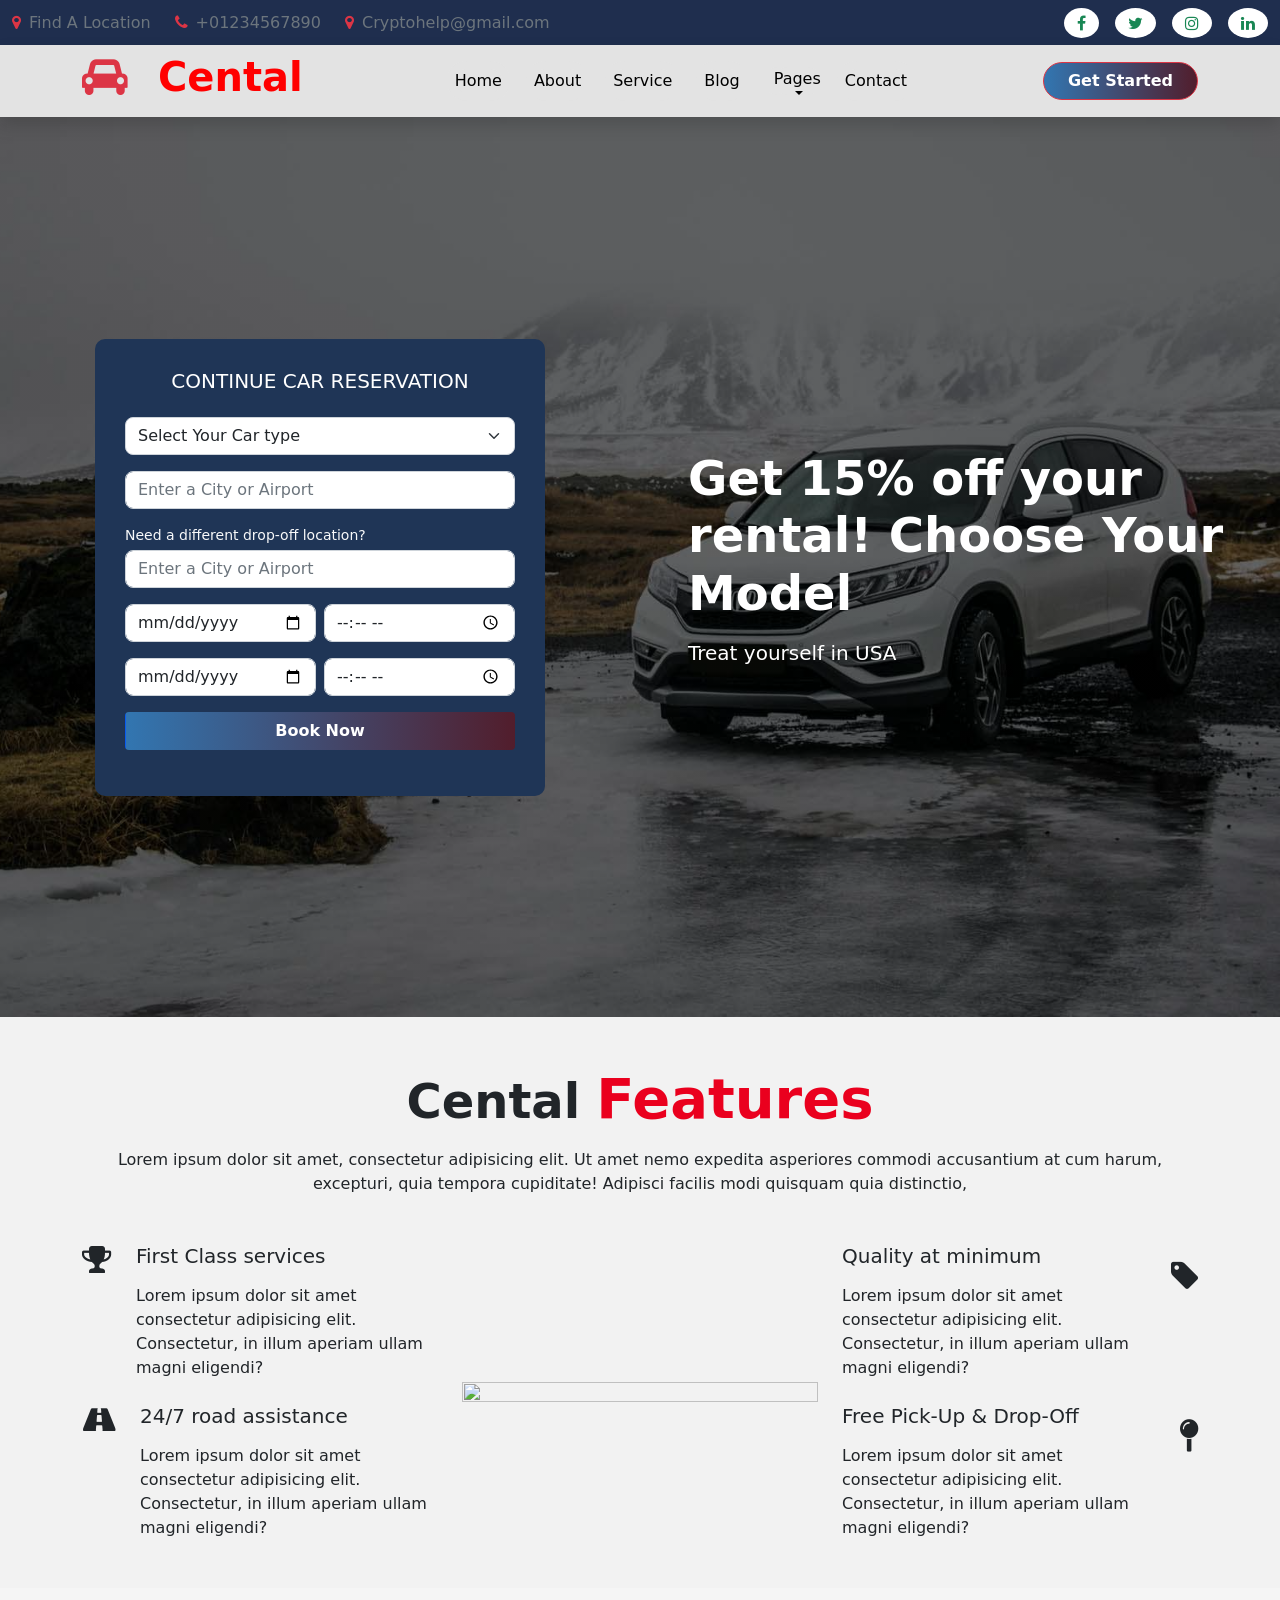
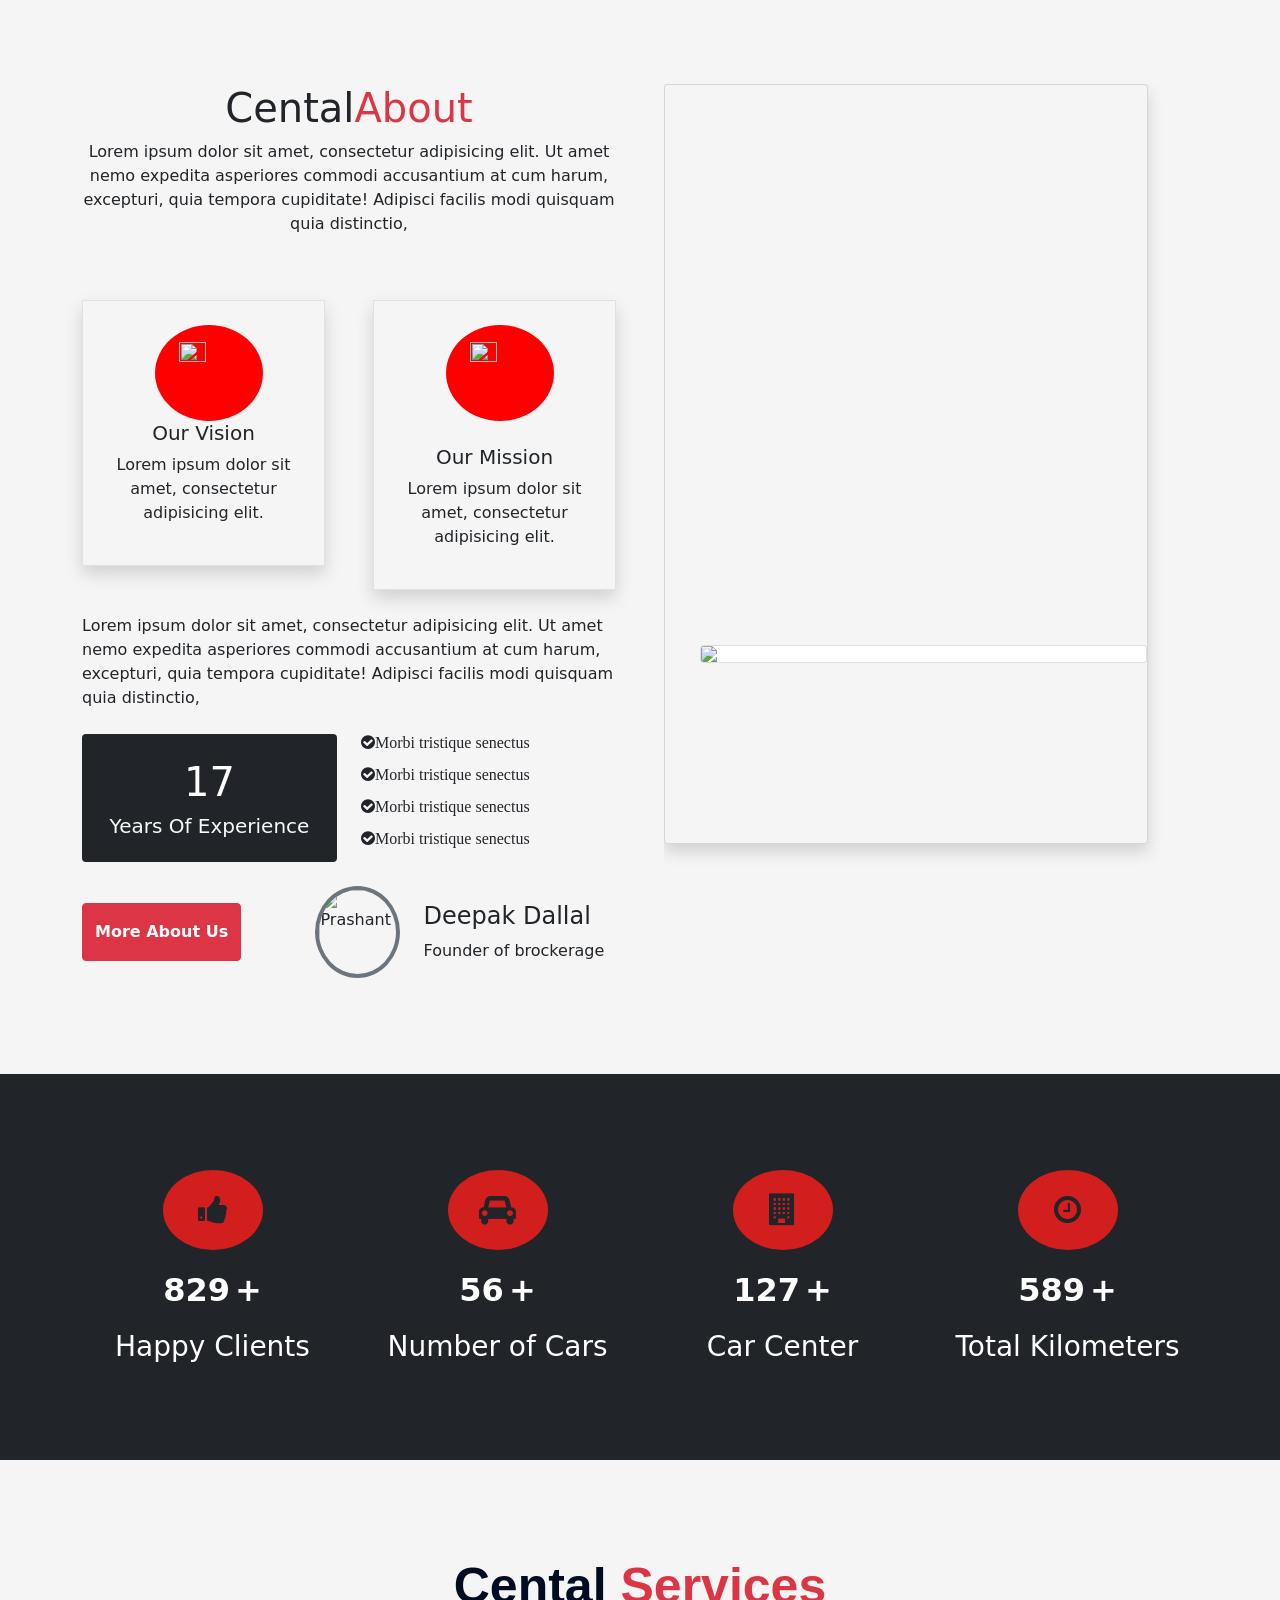
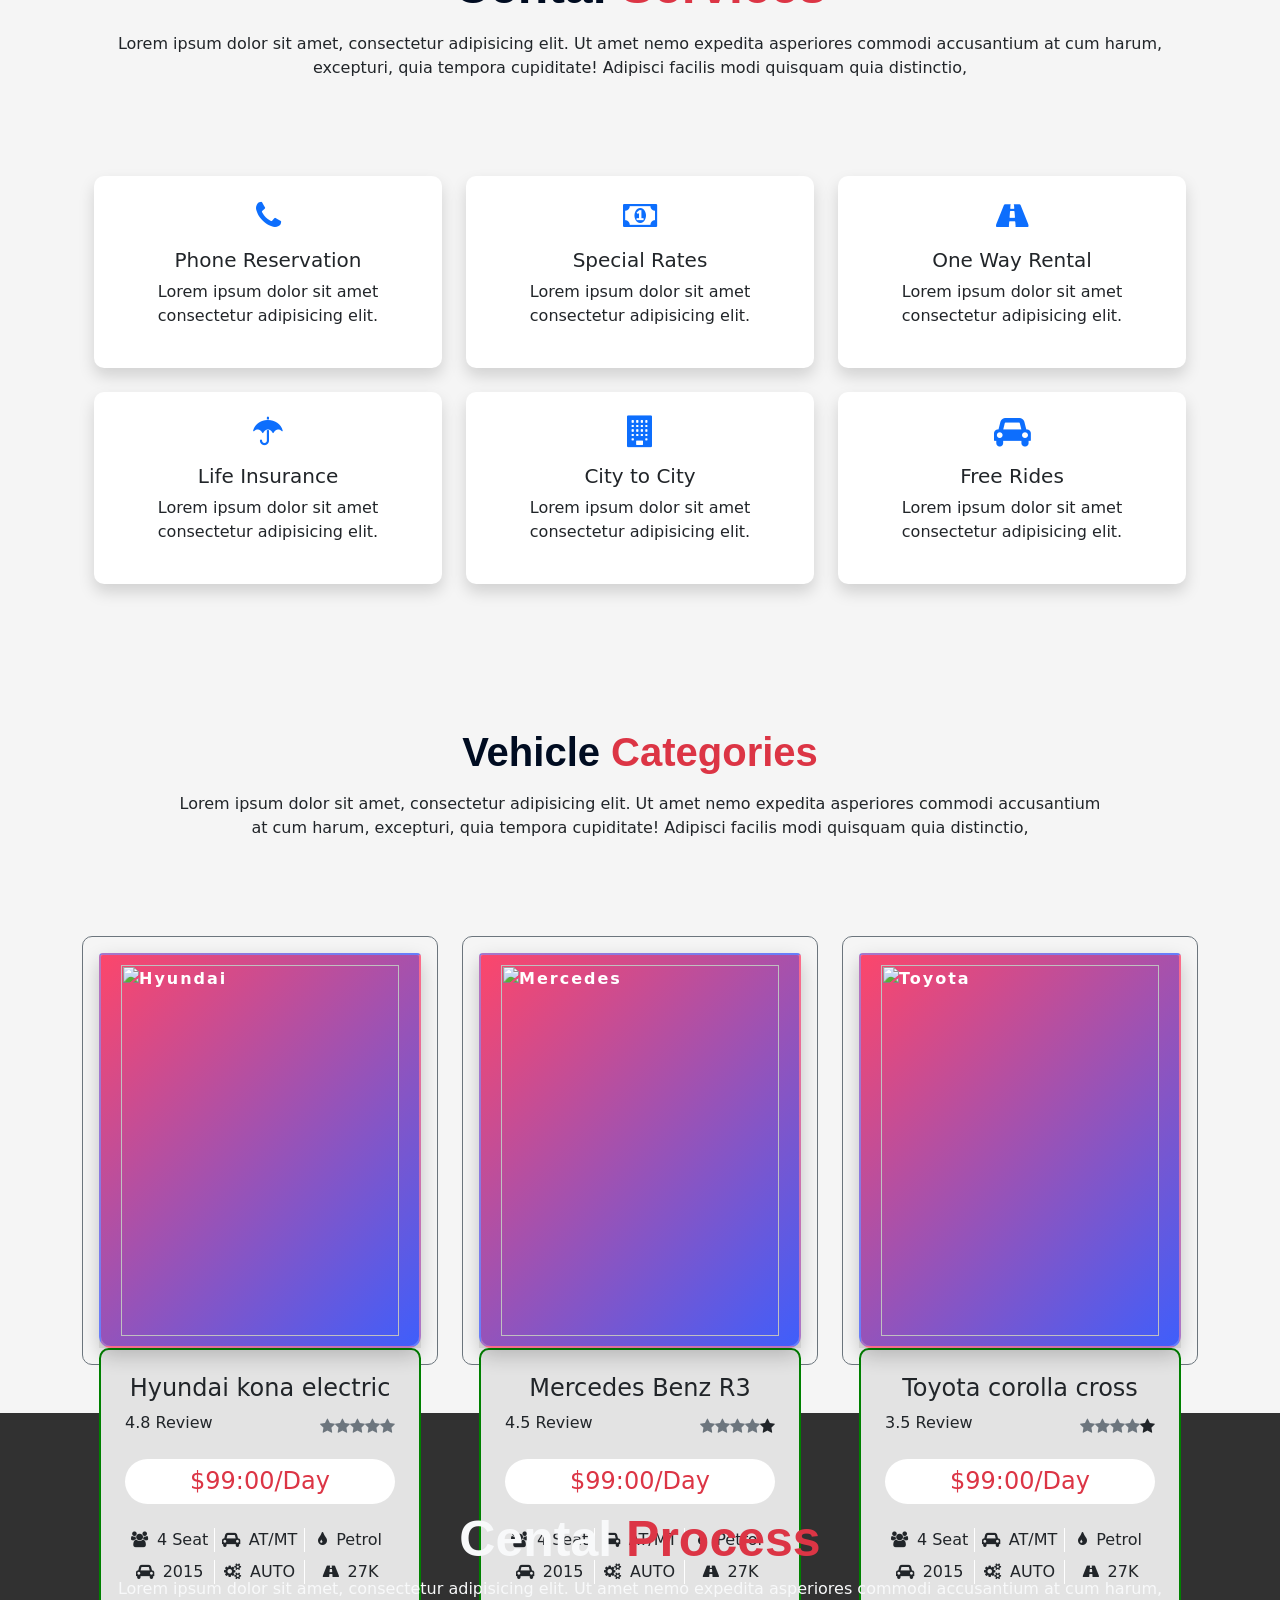
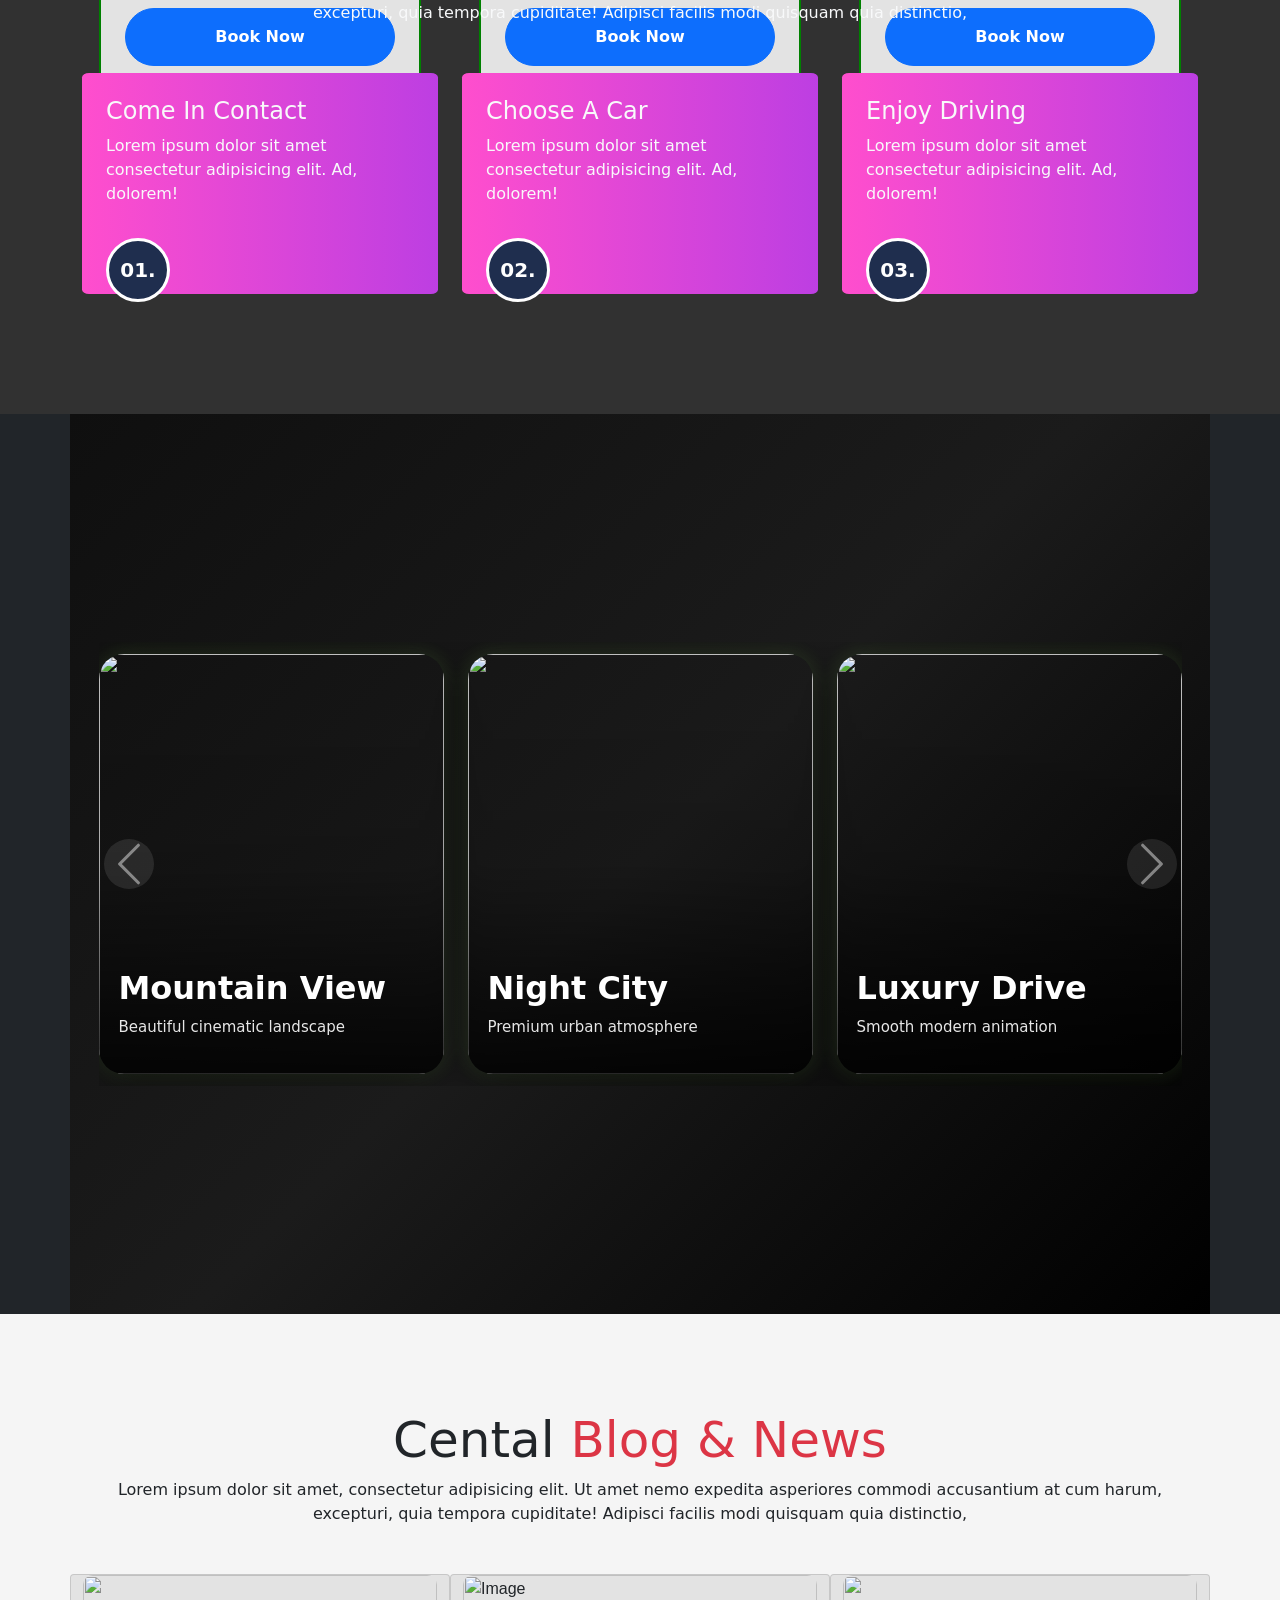
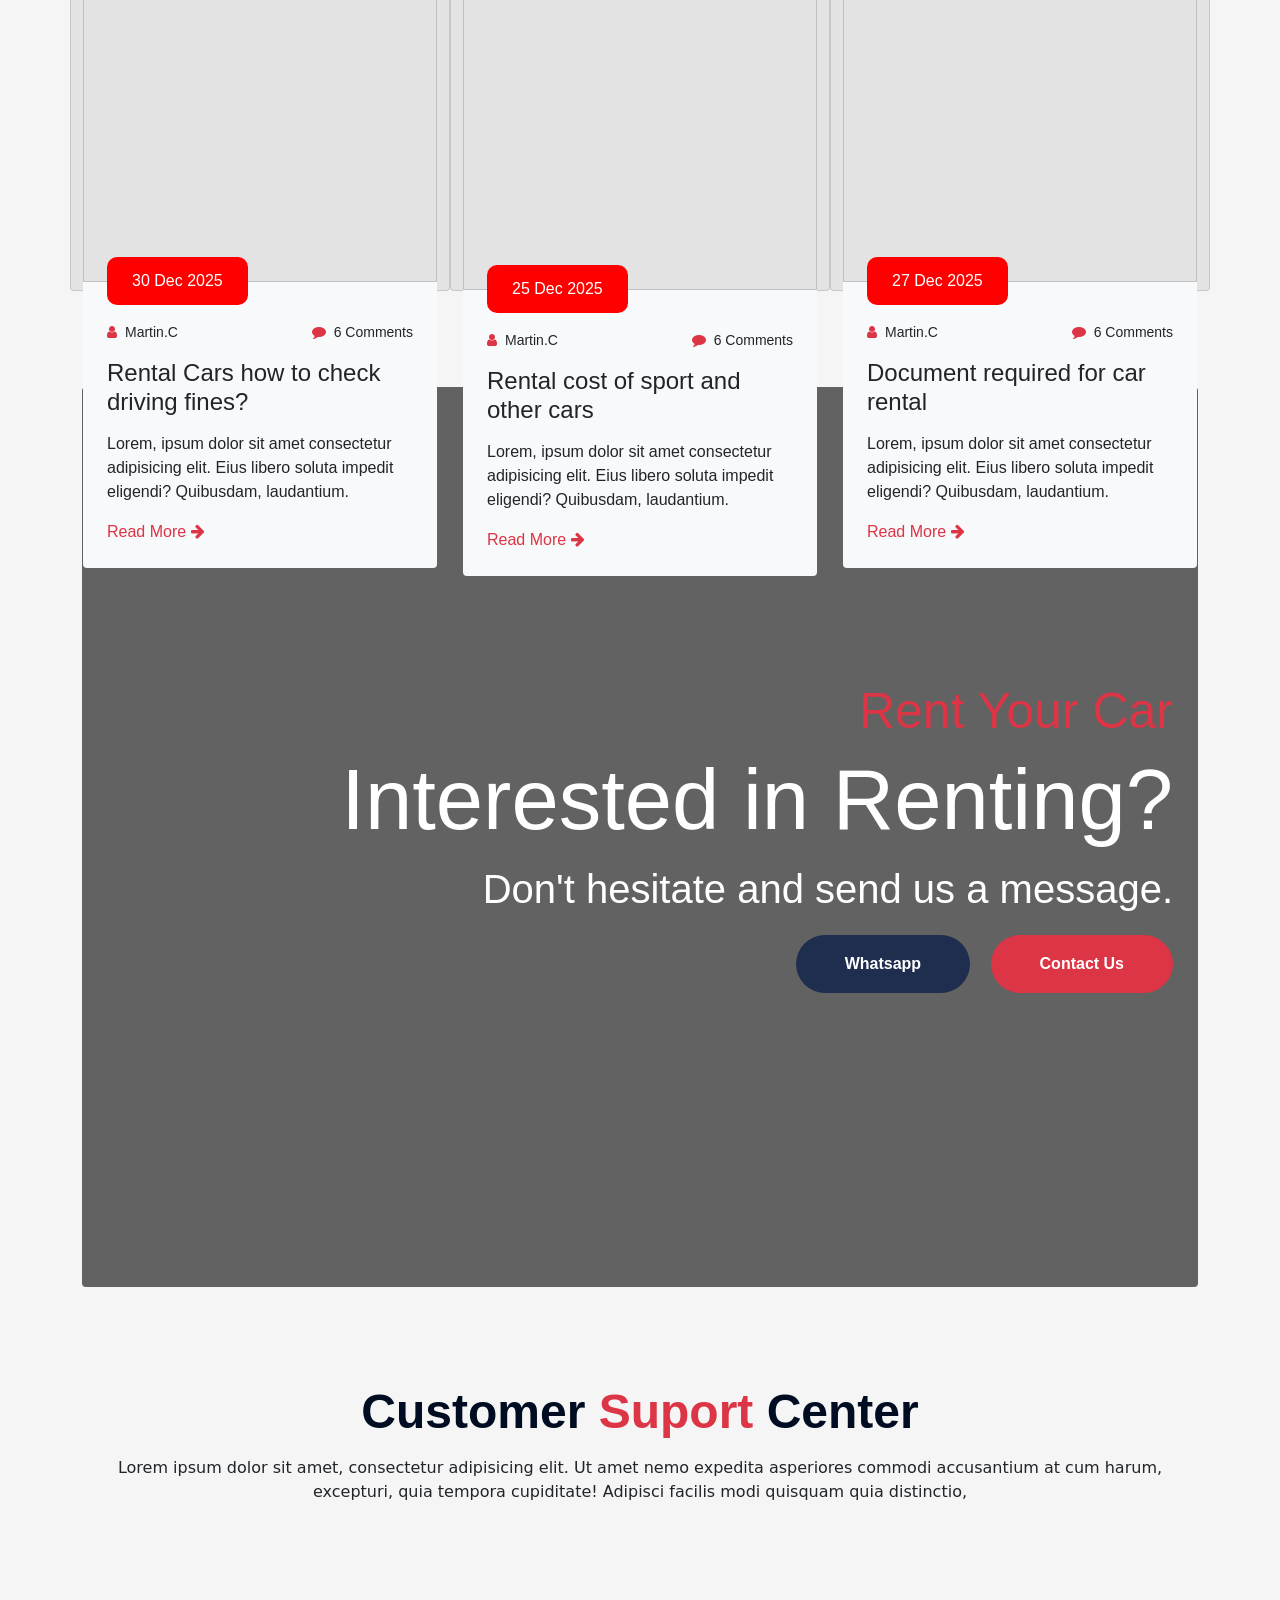
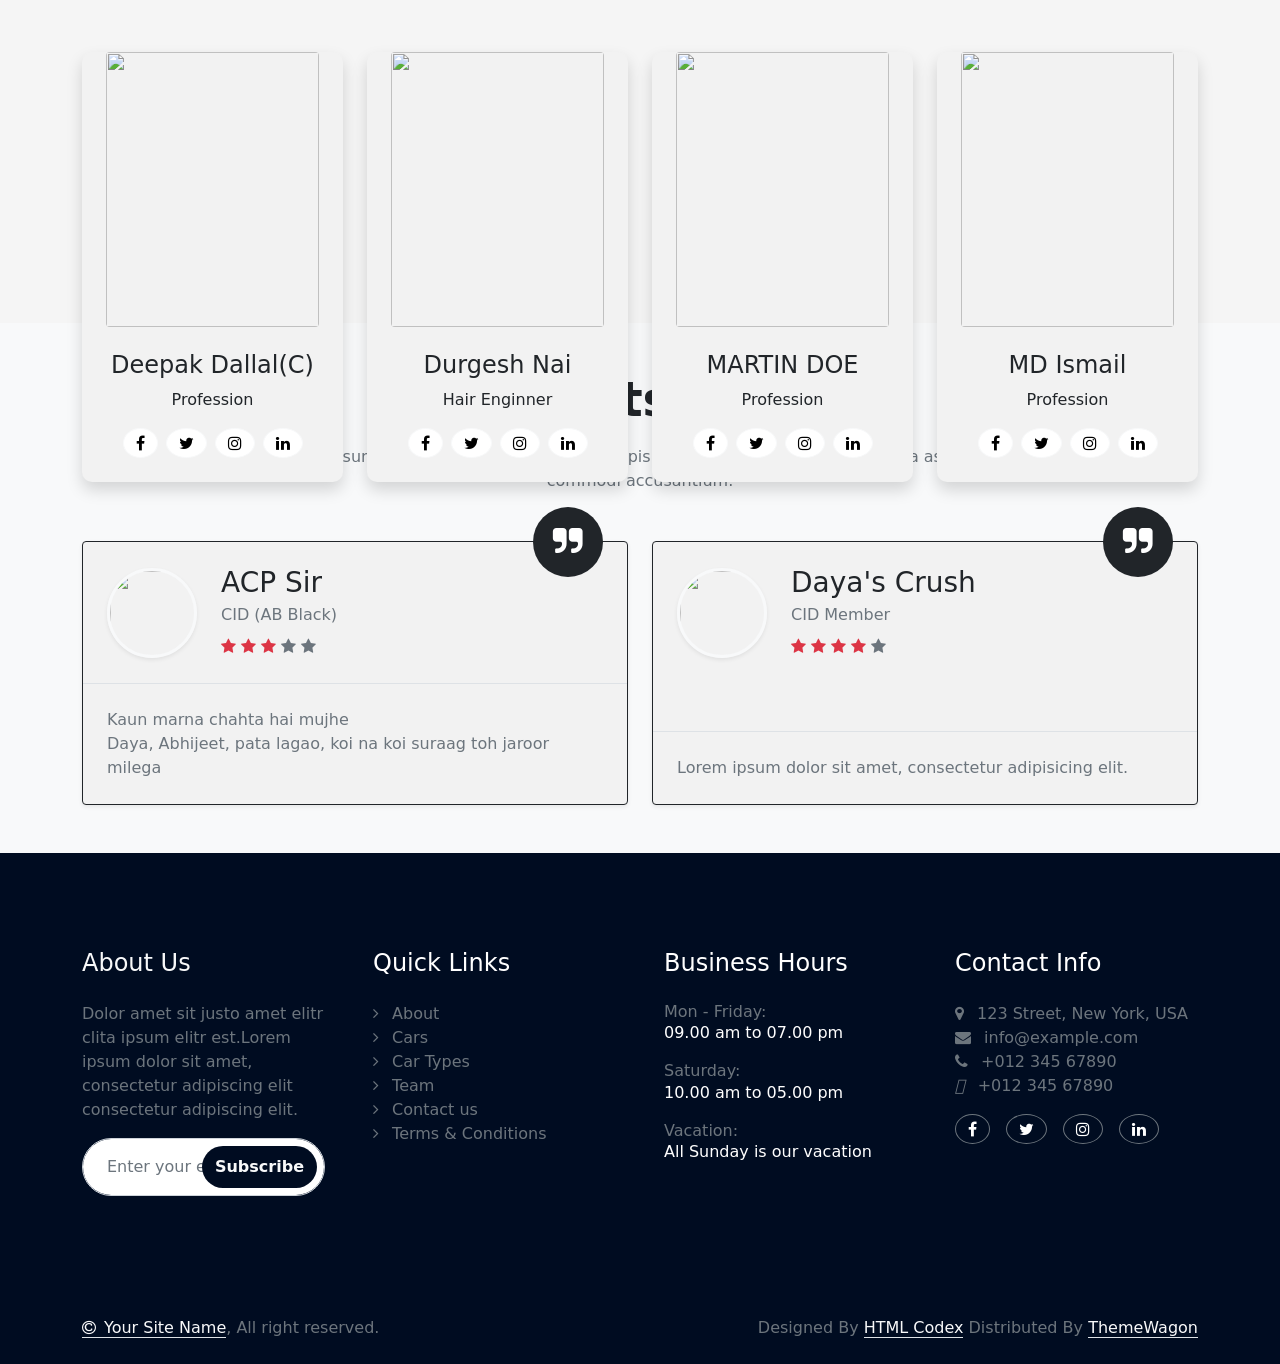
==== index.html @ a865af15 "Update index.html" ====
<html>

<head>
    <title>Car rental web tamplate</title>
   <link rel="stylesheet" href="bootstrap.min.css">
<link rel="stylesheet" href="sweety.css">
    <link rel="stylesheet" href="https://cdnjs.cloudflare.com/ajax/libs/font-awesome/4.7.0/css/font-awesome.min.css">

</head>

<body>
    <section>
        <!-- Top Bar Start -->
        <div class="container-fluid my-bg" id="home">
            <div class=" padding-top">
                <div class="row center">
                    <div class="col-lg-6 text-center text-lg-start mb-lg-0">
                        <div class="d-flex">
                            <a class="text-muted me-4 text-decoration-none" href="">
                                <i class="fa fa-map-marker me-2 text-danger "></i>Find A Location </a>
                            <a class="text-muted me-4 text-decoration-none" href="">
                                <i class="fa fa-phone me-2 text-danger "></i>+01234567890 </a>
                            <a class="text-muted me-4 text-decoration-none" href="">
                                <i class="fa fa-map-marker me-2 text-danger "></i>Cryptohelp@gmail.com </a>
                        </div>
                    </div>
                    <div class="col-lg-6 text-center text-lg-end">
                        <div class="d-flex align-items-center justify-content-end">
                            <a class="btn mybtn-hover rounded-circle btn-sm-square me-3" href="">
                                <li class="fa fa-facebook text-success"></li>
                            </a>
                            <a class="btn mybtn-hover rounded-circle btn-sm-square me-3" href="">
                                <li class="fa fa-twitter text-success"></li>
                            </a>
                            <a class="btn mybtn-hover rounded-circle btn-sm-square me-3" href="">
                                <li class="fa fa-instagram text-success"></li>
                            </a>
                            <a class="btn mybtn-hover rounded-circle btn-sm-square me-0" href="">
                                <li class="fa fa-linkedin text-success"></li>
                            </a>
                        </div>
                    </div>
                </div>
            </div>
        </div>
        <!-- Top Bar End -->
        <!-- Nav Section Start Here -->
        <div class="container-fluid nav-bar sticky-top px-0 px-lg-4 py-2 py-lg-0 shadow bg">
            <div class="container">
                <nav class="navbar navbar-expand-lg navbar-light">
                    <a class="navbar-brand p-0" href="">
						<h1 class="my-font-size fw-bold"> <i class="fa fa-car text-danger me-3"></i> Cental
						</h1>
                    </a>
                    <button class="navbar-toggler btn btn-success" type="button" data-bs-toggle="collapse" data-bs-target="#navbarbrandnav">
                        <span class="navbar-toggler-icon"></span>
                    </button>
                    <div class="navbar-collapse collapse align" id="navbarbrandnav">
                        <ul class="navbar-nav mx-auto align-items-center">
                            <li class="nav-item nav-link dark red-hover active mx-2 bg">
                                <a href="#home" class="red-hover bg">Home</a>
                            </li>
                            <li class="nav-item nav-link dark red-hover mx-2 bg">
                                <a href="#aboutsection" class="red-hover bg">About</a>
                            </li>
                            <li class="nav-item nav-link dark red-hover mx-2 bg">
                                <a href="#service" class="red-hover bg">Service</a>
                            </li>
                            <li class="nav-item nav-link dark red-hover mx-2 bg">
                                <a href="#centalblog" class="red-hover bg">Blog</a>
                            </li>
                            <li class="nav-item dropdown dark red-hover padding mx-2 bg">
                                <a class=" dropdown-toggle red-hover bg" href="#" type="button" data-bs-toggle="dropdown">Pages</a>
                                <ul class="dropdown-menu border-dark border-1">
                                    <li class="color-bg-h">
                                        <a class="dropdown-item mybtn-hover2 color-bg-h" href="#Feature">Our Feature</a>
                                    </li>
                                    <li class="header-bg-h">
                                        <a class="dropdown-item mybtn-hover2 color-bg-h" href="#owrcar">Our Car</a>
                                    </li>
                                    <li class="header-bg-h">
                                        <a class="dropdown-item mybtn-hover2 color-bg-h" href="#Customersuport">Our Team</a>
                                    </li>
                                    <li class="header-bg-h">
                                        <a class="dropdown-item mybtn-hover2 color-bg-h" href="#clientrevieew">Testimonial</a>
                                    </li>
                                    <li class="header-bg-h">
                                        <a class="dropdown-item mybtn-hover2 color-bg-h" href="page404.html">404 Page</a>
                                    </li>
                                </ul>
                            </li>
                            <li href="#" class="nav-item nav-link dark red-hover padding mx-2 bg"><a href="" class="red-hover bg">Contact</a></li>
                        </ul>
                        <a href="" class="btn btn-danger rounded-pill px-4 padding header-bg-h d-block" data-bs-toggle="modal" data-bs-target="#popup">Get Started</a>
                    </div>
                </nav>
            </div>
        </div>
        <!-- Nav Section End Here -->
        <!-- Bg Banner Section Start Here -->
<div style="background:linear-gradient(rgba(0, 0, 0, 0.6), rgba(0, 0, 0, 0.6)),url(carousel-1.jpg) no-repeat center center/cover;" class="spacial-bg">

    <div class="container-fluid">
        <div class="row align-items-center">

            <!-- FORM SECTION -->
            <div class="col-12 col-lg-6 py-5 px-3 px-md-5">
                
                <div class="form-box responsive-width mx-auto">
                    
                    <h5 class="text-center mb-4">
                        CONTINUE CAR RESERVATION
                    </h5>

                    <form>

                        <!-- Car Type -->
                        <div class="mb-3">
                            <select class="form-select">
                                <option selected>Select Your Car type</option>
                                <option>SUV</option>
                                <option>Sedan</option>
                                <option>BMW</option>
                                <option>Ferrari</option>
                                <option>Toyota</option>
                                <option>Lamborghini</option>
                            </select>
                        </div>

                        <!-- Pick Up -->
                        <div class="mb-3">
                            <input type="text" class="form-control" placeholder="Enter a City or Airport">
                        </div>

                        <!-- Drop Off -->
                        <a href="" class="text-decoration-none">
                            <p class="text-light small mb-1">
                                Need a different drop-off location?
                            </p>
                        </a>

                        <div class="mb-3">
                            <input type="text" class="form-control" placeholder="Enter a City or Airport">
                        </div>

                        <!-- Pick Up Date & Time -->
                        <div class="row g-2 mb-3">
                            <div class="col-12 col-md-6">
                                <input type="date" class="form-control">
                            </div>

                            <div class="col-12 col-md-6">
                                <input type="time" class="form-control">
                            </div>
                        </div>

                        <!-- Drop Off Date & Time -->
                        <div class="row g-2 mb-3">
                            <div class="col-12 col-md-6">
                                <input type="date" class="form-control">
                            </div>

                            <div class="col-12 col-md-6">
                                <input type="time" class="form-control">
                            </div>
                        </div>

                        <!-- Button -->
                        <div class="d-grid">
                            <button class="btn header-bg-h">
                                Book Now
                            </button>
                        </div>

                    </form>

                </div>

            </div>

            <!-- RIGHT CONTENT -->
            <div class="col-12 col-lg-6 text-white text-center text-lg-start py-5 px-3 px-md-5">

                <h1 class="fw-bold display-5">
                    Get 15% off your<br>
                    rental! Choose Your<br>
                    Model
                </h1>

                <p class="mt-3 fs-5">
                    Treat yourself in USA
                </p>

            </div>

        </div>
    </div>

</div>
<!-- Bg Banner Section End Here -->
        <!-- Features Start here -->
        <div class="container-fluid feature-bg py-5 pt-5" id="Feature">
            <div class="container">
                <div class="text-center mx-auto pb-5">
                    <h1 class="fw-bold beautify mb-3">Cental<span class="color-feature ms-3">Features</span></h1>
                    <p class="mb-0">Lorem ipsum dolor sit amet, consectetur adipisicing elit. Ut amet nemo expedita asperiores commodi accusantium at cum harum, excepturi, quia tempora cupiditate! Adipisci facilis modi quisquam quia distinctio,
                    </p>
                </div>
                <div class="row g-4 align-items-center">
                    <div class="col-xl-4">
                        <div class="row gy-4 gx-0">
                            <div class="col-12">
                                <div class="iteams">
                                    <div class="logo">
                                        <span class="fa fa-trophy fa-2x"></span>
                                    </div>
                                    <div class="ms-4">
                                        <h5 class="mb-3">First Class services</h5>
                                        <p class="mb-0">Lorem ipsum dolor sit amet consectetur adipisicing elit. Consectetur, in illum aperiam ullam magni eligendi?
                                        </p>
                                    </div>
                                </div>
                            </div>

                            <div class="col-12">
                                <div class="iteams">
                                    <div class="logo">
                                        <span class="fa fa-road fa-2x"></span>
                                    </div>
                                    <div class="ms-4">
                                        <h5 class="mb-3">24/7 road assistance</h5>
                                        <p class="mb-0">Lorem ipsum dolor sit amet consectetur adipisicing elit. Consectetur, in illum aperiam ullam magni eligendi?
                                        </p>
                                    </div>
                                </div>
                            </div>

                        </div>
                    </div>

                    <div class="col-lg-12 col-xl-4 card-animation radius">
                        <img src="images/features-img.png" class="img-fluid fit-cover w-100">
                    </div>

                    <div class="col-xl-4">
                        <div class="row gy-4 gx-0">
                            <div class="col-12">
                                <div class="feature-item d-flex">
                                    <div class="text- me-4">
                                        <h5 class="mb-3">Quality at minimum</h5>
                                        <p class="mb-0">Lorem ipsum dolor sit amet consectetur adipisicing elit. Consectetur, in illum aperiam ullam magni eligendi?</p>
                                    </div>

                                    <div class="logo text- mt-3">
                                        <span class="fa fa-tag fa-2x"></span>
                                    </div>
                                </div>
                            </div>
                            <div class="col-12">
                                <div class="feature-item d-flex">
                                    <div class="text- me-4">
                                        <h5 class="mb-3">Free Pick-Up & Drop-Off</h5>
                                        <p class="mb-0">Lorem ipsum dolor sit amet consectetur adipisicing elit. Consectetur, in illum aperiam ullam magni eligendi?</p>
                                    </div>

                                    <div class="logo text- mt-3">
                                        <span class="fa fa-map-pin fa-2x"></span>
                                    </div>
                                </div>
                            </div>
                        </div>
                    </div>

                </div>



            </div>

        </div>
        </div>
        </div>
        <!-- Features End Here -->
        <!-- About Start Here -->
        <div class="container-fluid overflow-hidden py-5" id="aboutsection">
            <div class="container py-5">
                <div class="row g-5">
                    <div class="col-xl-6">
                        <div class="about-iteams">
                            <div class="pb-5">
                                <h1 class="text-capitalize text-center">Cental<span class="text-danger">About</span></h1>
                                <p class="text-center">Lorem ipsum dolor sit amet, consectetur adipisicing elit. Ut amet nemo expedita asperiores commodi accusantium at cum harum, excepturi, quia tempora cupiditate! Adipisci facilis modi quisquam quia distinctio,
                                </p>
                            </div>
                            <div class="row g-5">
                                <div class="col-lg-6">
                                    <div class="about-iteams-inner shadow card-animation border p-4">
                                        <div class="about-icon ms-5">
                                            <img class="img-fluid w-50 ms-4" src="images/about-icon-1.png">
                                        </div>
                                        <h5 class="text-center">Our Vision</h5>
                                        <p class="text-center">Lorem ipsum dolor sit amet, consectetur adipisicing elit.
                                        </p>
                                    </div>
                                </div>

                                <div class="col-lg-6">
                                    <div class="about-iteams-inner shadow card-animation border p-4">
                                        <div class="about-icon ms-5 mb-4">
                                            <img class="img-fluid w-50 ms-4 h50" src="images/about-icon-2.png">
                                        </div>
                                        <h5 class="text-center">Our Mission</h5>
                                        <p class="text-center">Lorem ipsum dolor sit amet, consectetur adipisicing elit.
                                        </p>
                                    </div>
                                </div>
                            </div>
                            <p class="text-item my-4">Lorem ipsum dolor sit amet, consectetur adipisicing elit. Ut amet nemo expedita asperiores commodi accusantium at cum harum, excepturi, quia tempora cupiditate! Adipisci facilis modi quisquam quia distinctio,
                            </p>
                            <div class="row g-4">
                                <div class="col-lg-6">
                                    <div class="text-center rounded bg-dark p-4">
                                        <h1 class="text-white">17</h1>
                                        <h5 class="text-light mb-0">Years Of Experience</h5>
                                    </div>
                                </div>
                                <div class="col-lg-6">
                                    <div class="rounded">
                                        <p class="mb-2"> <i class="fa fa-check-circle text-dark mb-2 me-1">Morbi tristique senectus</i> </p>
                                        <p class="mb-2"> <i class="fa fa-check-circle text-dark mb-2 me-1">Morbi tristique senectus</i> </p>
                                        <p class="mb-2"> <i class="fa fa-check-circle text-dark  mb-2 me-1">Morbi tristique senectus</i> </p>
                                        <p class="mb-0"> <i class="fa fa-check-circle text-dark  mb-2 me-1">Morbi tristique senectus</i> </p>
                                    </div>
                                </div>
                                <div class="col-lg-5 d-flex align-items-center">
                                    <a class="btn btn-danger rounded py-3 card-animation width" href="#">More About Us</a>
                                </div>
                                <div class="col-lg-7">
                                    <div class="d-flex align-items-center">
                                        <img class="img-fluid rounded-circle imgs border border-4 border-secondary" src="images/download.jfif" title="Prashant">
                                        <div class="ms-4">
                                            <h4>Deepak Dallal</h4>
                                            <p class="mb-0">Founder of brockerage</p>
                                        </div>
                                    </div>
                                </div>



                            </div>

                        </div>
                    </div>

                    <div class="col-xl-6 col-lg-6">
                        <div class="about-img">
                            <div class="img-1 shadow card" style="background:url("about-img.jpg")no-repeat center center/cover;border-radius:12px;max-width:100%;height:auto;">
                                <img src="images/about-img-1.jpg" class="img-fluid rounded img-style card">
                            </div>
                        </div>
                    </div>
                </div>
            </div>
        </div>
        <!-- information -->
        <div class="container-fluid counter py-5 bg-dark">
            <div class="container py-5">
                <div class="row g-4">

                    <div class="col-md-6 col-lg-6 col-xl-3">
                        <div class="counter-item text-center">
                            <div class="counter-item-icon mx-auto mb-3">
                                <i class="fa fa-thumbs-up fa-2x text- pt-4"></i>
                            </div>
                            <div class="counter-counting my-3">
                                <span class="text-white fs-2 fw-bold">829</span>
                                <span class="fs-2 fw-bold text-white">+</span>
                            </div>
                            <h5 class="text-white mb-0 fs-3">Happy Clients</h5>
                        </div>
                    </div>

                    <div class="col-md-6 col-lg-6 col-xl-3">
                        <div class="counter-item text-center">
                            <div class="counter-item-icon mx-auto mb-3">
                                <i class="fa fa-car fa-2x text- pt-4"></i>
                            </div>
                            <div class="counter-counting my-3">
                                <span class="text-white fs-2 fw-bold">56</span>
                                <span class="fs-2 fw-bold text-white">+</span>
                            </div>
                            <h5 class="text-white mb-0 fs-3">Number of Cars</h5>
                        </div>
                    </div>

                    <div class="col-md-6 col-lg-6 col-xl-3">
                        <div class="counter-item text-center">
                            <div class="counter-item-icon mx-auto mb-3">
                                <i class="fa fa-building fa-2x text- pt-4"></i>
                            </div>
                            <div class="counter-counting my-3">
                                <span class="text-white fs-2 fw-bold">127</span>
                                <span class="fs-2 fw-bold text-white">+</span>
                            </div>
                            <h5 class="text-white mb-0 fs-3">Car Center</h5>
                        </div>
                    </div>

                    <div class="col-md-6 col-lg-6 col-xl-3">
                        <div class="text-center">
                            <div class="counter-item-icon mx-auto mb-3">
                                <i class="fa fa-clock-o fa-2x text- pt-4"></i>
                            </div>
                            <div class="counter-counting my-3">
                                <span class="text-white fs-2 fw-bold">589</span>
                                <span class="fs-2 fw-bold text-white">+</span>
                            </div>
                            <h5 class="text-white mb-0 fs-3">Total Kilometers</h5>
                        </div>
                    </div>

                </div>
            </div>
        </div>
        <!-- information -->

        <!-- Cental Services -->
        <div class="container-fluid service py-5" id="service">
            <div class="container py-5">
                <div class="text-center mx-auto pb-5">
                    <h1 class="waight mb-3 fs-service">Cental <span class="text-danger">Services</span></h1>
                    <p class="mb-0 text-center">Lorem ipsum dolor sit amet, consectetur adipisicing elit. Ut amet nemo expedita asperiores commodi accusantium at cum harum, excepturi, quia tempora cupiditate! Adipisci facilis modi quisquam quia distinctio,
                    </p>
                </div>
                <div class="container py-5">
                    <div class="row g-4 text-center">

                        <!-- Item 1 -->
                        <div class="col-12 col-sm-6 col-lg-4">
                            <div class="service-box shadow card-animation p-4 h-100">
                                <div class="mb-3">
                                    <i class="fa fa-phone fa-2x text-primary"></i>
                                </div>
                                <h5>Phone Reservation</h5>
                                <p>Lorem ipsum dolor sit amet consectetur adipisicing elit.</p>
                            </div>
                        </div>

                        <!-- Item 2 -->
                        <div class="col-12 col-sm-6 col-lg-4">
                            <div class="service-box shadow card-animation p-4 h-100">
                                <div class="mb-3">
                                    <i class="fa fa-money fa-2x text-primary"></i>
                                </div>
                                <h5>Special Rates</h5>
                                <p>Lorem ipsum dolor sit amet consectetur adipisicing elit.</p>
                            </div>
                        </div>

                        <!-- Item 3 -->
                        <div class="col-12 col-sm-6 col-lg-4">
                            <div class="service-box shadow card-animation p-4 h-100">
                                <div class="mb-3">
                                    <i class="fa fa-road fa-2x text-primary"></i>
                                </div>
                                <h5>One Way Rental</h5>
                                <p>Lorem ipsum dolor sit amet consectetur adipisicing elit.</p>
                            </div>
                        </div>

                        <!-- Item 4 -->
                        <div class="col-12 col-sm-6 col-lg-4">
                            <div class="service-box shadow card-animation p-4 h-100">
                                <div class="mb-3">
                                    <i class="fa fa-umbrella fa-2x text-primary"></i>
                                </div>
                                <h5>Life Insurance</h5>
                                <p>Lorem ipsum dolor sit amet consectetur adipisicing elit.</p>
                            </div>
                        </div>

                        <!-- Item 5 -->
                        <div class="col-12 col-sm-6 col-lg-4">
                            <div class="service-box shadow card-animation p-4 h-100">
                                <div class="mb-3">
                                    <i class="fa fa-building fa-2x text-primary"></i>
                                </div>
                                <h5>City to City</h5>
                                <p>Lorem ipsum dolor sit amet consectetur adipisicing elit.</p>
                            </div>
                        </div>

                        <!-- Item 6 -->
                        <div class="col-12 col-sm-6 col-lg-4">
                            <div class="service-box shadow card-animation p-4 h-100">
                                <div class="mb-3">
                                    <i class="fa fa-car fa-2x text-primary"></i>
                                </div>
                                <h5>Free Rides</h5>
                                <p>Lorem ipsum dolor sit amet consectetur adipisicing elit.</p>
                            </div>
                        </div>

                    </div>
                </div>
            </div>
        </div>
        <!-- Cental Services -->

        <!-- Cental categories -->
        <div class="text-center mx-auto pb-5">
            <h1 class="waight ffs-service mb-3">Vehicle <span class="text-danger">Categories</span></h1>
            <p class="mb-0">Lorem ipsum dolor sit amet, consectetur adipisicing elit. Ut amet nemo expedita asperiores commodi accusantium
                <br> at cum harum, excepturi, quia tempora cupiditate! Adipisci facilis modi quisquam quia distinctio,
            </p>
        </div>


        <div class="container py-5" id="owrcar">
            <div class="row g-4 justify-content-center">

                <div class="col-12 col-md-4 col-lg-4 col-sm-4 d-flex justify-content-center">
                    <div class="categories-item h-100 p-3 w-100" style="max-width: 380px;">
                        <div class="categories-item-inner">
                            <div class="bg rounded-top">
                                <img src="images/car-1.png" class="img-fluid w-100 rounded-top car-plate" title="Hyundai">
                            </div>
                            <div class="categories-content rounded-bottom p-4 bg">
                                <h4 class="text-center">Hyundai kona electric</h4>
                                <div class="categories-review mb-4 d-flex justify-content-between align-items-center flex-wrap">
                                    <div class="me-3">4.8 Review</div>
                                    <div class="d-flex justify-content-center text-secondary">
                                        <i class="fa fa-star" style="padding-top:5px;"></i>
                                        <i class="fa fa-star" style="padding-top:5px;"></i>
                                        <i class="fa fa-star" style="padding-top:5px;"></i>
                                        <i class="fa fa-star" style="padding-top:5px;"></i>
                                        <i class="fa fa-star" style="padding-top:5px;"></i>
                                    </div>
                                </div>
                                <div class="mb-4">
                                    <h4 class="bg-white text-danger rounded-pill py-2 px-4 mb-0 text-center">$99:00/Day</h4>
                                </div>
                                <div class="row gy-2 gx-0 text-center mb-4">
                                    <div class="col-4 border-end border-white">
                                        <i class="fa fa-users text-dark"></i> <span class="text-body ms-1">4 Seat</span>
                                    </div>
                                    <div class="col-4 border-end border-white">
                                        <i class="fa fa-car text-dark"></i> <span class="text-body ms-1">AT/MT</span>
                                    </div>
                                    <div class="col-4">
                                        <i class="fa fa-tint text-dark"></i> <span class="text-body ms-1">Petrol</span>
                                    </div>
                                    <div class="col-4 border-end border-white">
                                        <i class="fa fa-car text-dark"></i> <span class="text-body ms-1">2015</span>
                                    </div>
                                    <div class="col-4 border-end border-white">
                                        <i class="fa fa-cogs text-dark"></i> <span class="text-body ms-1">AUTO</span>
                                    </div>
                                    <div class="col-4">
                                        <i class="fa fa-road text-dark"></i> <span class="text-body ms-1">27K</span>
                                    </div>
                                </div>
                                <a href="" class="btn btn-primary rounded-pill d-flex justify-content-center py-3 card-animation">Book Now</a>
                            </div>
                        </div>
                    </div>
                </div>

                <div class="col-12 col-md-4 col-lg-4 col-sm-4 d-flex justify-content-center">
                    <div class="categories-item h-100 p-3 w-100" style="max-width: 380px;">
                        <div class="categories-item-inner">
                            <div class="bg rounded-top">
                                <img src="images/car-2.png" class="img-fluid w-100 rounded-top car-plate" title="Mercedes">
                            </div>
                            <div class="categories-content rounded-bottom p-4 bg">
                                <h4 class="text-center">Mercedes Benz R3</h4>
                                <div class="categories-review mb-4 d-flex justify-content-between align-items-center flex-wrap">
                                    <div class="me-3">4.5 Review</div>
                                    <div class="d-flex justify-content-center text-secondary">
                                        <i class="fa fa-star" style="padding-top:5px;"></i>
                                        <i class="fa fa-star" style="padding-top:5px;"></i>
                                        <i class="fa fa-star" style="padding-top:5px;"></i>
                                        <i class="fa fa-star" style="padding-top:5px;"></i>
                                        <i class="fa fa-star text-body" style="padding-top:5px;style=" padding-top:5px;></i>
                                    </div>
                                </div>
                                <div class="mb-4">
                                    <h4 class="bg-white text-danger rounded-pill py-2 px-4 mb-0 text-center">$99:00/Day</h4>
                                </div>
                                <div class="row gy-2 gx-0 text-center mb-4">
                                    <div class="col-4 border-end border-white">
                                        <i class="fa fa-users text-dark"></i> <span class="text-body ms-1">4 Seat</span>
                                    </div>
                                    <div class="col-4 border-end border-white">
                                        <i class="fa fa-car text-dark"></i> <span class="text-body ms-1">AT/MT</span>
                                    </div>
                                    <div class="col-4">
                                        <i class="fa fa-tint text-dark"></i> <span class="text-body ms-1">Petrol</span>
                                    </div>
                                    <div class="col-4 border-end border-white">
                                        <i class="fa fa-car text-dark"></i> <span class="text-body ms-1">2015</span>
                                    </div>
                                    <div class="col-4 border-end border-white">
                                        <i class="fa fa-cogs text-dark"></i> <span class="text-body ms-1">AUTO</span>
                                    </div>
                                    <div class="col-4">
                                        <i class="fa fa-road text-dark"></i> <span class="text-body ms-1">27K</span>
                                    </div>
                                </div>
                                <a href="" class="btn btn-primary rounded-pill d-flex justify-content-center py-3 card-animation">Book Now</a>
                            </div>
                        </div>
                    </div>
                </div>


                <div class="col-12 col-md-4 col-lg-4 col-sm-4 d-flex justify-content-center">
                    <div class="categories-item h-100 p-3 w-100" style="max-width: 380px;">
                        <div class="categories-item-inner">
                            <div class="bg rounded-top">
                                <img src="images/car-3.png" class="img-fluid w-100 rounded-top car-plate" title="Toyota">
                            </div>
                            <div class="categories-content rounded-bottom p-4 bg">
                                <h4 class="text-center">Toyota corolla cross</h4>
                                <div class="categories-review mb-4 d-flex justify-content-between align-items-center flex-wrap">
                                    <div class="me-3">3.5 Review</div>
                                    <div class="d-flex justify-content-center text-secondary">
                                        <i class="fa fa-star" style="padding-top:5px;"></i>
                                        <i class="fa fa-star" style="padding-top:5px;"></i>
                                        <i class="fa fa-star" style="padding-top:5px;"></i>
                                        <i class="fa fa-star" style="padding-top:5px;"></i>
                                        <i class="fa fa-star text-body" style="padding-top:5px;"></i>
                                    </div>
                                </div>
                                <div class="mb-4">
                                    <h4 class="bg-white text-danger rounded-pill py-2 px-4 mb-0 text-center">$99:00/Day</h4>
                                </div>
                                <div class="row gy-2 gx-0 text-center mb-4">
                                    <div class="col-4 border-end border-white">
                                        <i class="fa fa-users text-dark"></i> <span class="text-body ms-1">4 Seat</span>
                                    </div>
                                    <div class="col-4 border-end border-white">
                                        <i class="fa fa-car text-dark"></i> <span class="text-body ms-1">AT/MT</span>
                                    </div>
                                    <div class="col-4">
                                        <i class="fa fa-tint text-dark"></i> <span class="text-body ms-1">Petrol</span>
                                    </div>
                                    <div class="col-4 border-end border-white">
                                        <i class="fa fa-car text-dark"></i> <span class="text-body ms-1">2015</span>
                                    </div>
                                    <div class="col-4 border-end border-white">
                                        <i class="fa fa-cogs text-dark"></i> <span class="text-body ms-1">AUTO</span>
                                    </div>
                                    <div class="col-4">
                                        <i class="fa fa-road text-dark"></i> <span class="text-body ms-1">27K</span>
                                    </div>
                                </div>
                                <a href="" class="btn btn-primary rounded-pill d-flex justify-content-center card-animation py-3">Book Now</a>
                            </div>
                        </div>
                    </div>
                </div>

            </div>
        </div>
        <!-- Cental categories -->

        <!-- Cental Process -->
        <div class="container-fluid steps py-5">
            <div class="container py-5">
                <div class="text-center mx-auto pb-5">
                    <h1 class="fs-service waight text-light">Cental<span class="text-danger"> Process</span></h1>
                    <p class="mb-0 text-light">Lorem ipsum dolor sit amet, consectetur adipisicing elit. Ut amet nemo expedita asperiores commodi accusantium at cum harum, excepturi, quia tempora cupiditate! Adipisci facilis modi quisquam quia distinctio,
                    </p>
                </div>
                <div class="row g-4 text-light">
                    <div class="col-lg-4">
                        <div class="steps-iteam p-4 mb-4 var-bg card-animation">
                            <h4>Come In Contact</h4>
                            <p class="mb-0">Lorem ipsum dolor sit amet consectetur adipisicing elit. Ad, dolorem!</p>
                            <div class="steps-number bottom-0 end-0 me-3 red-hover-2" style="font-size:20px; font-weight:bold;">01.
                            </div>
                        </div>
                    </div>
                    <div class="col-lg-4">
                        <div class="steps-iteam p-4 mb-4 var-bg card-animation">
                            <h4>Choose A Car</h4>
                            <p class="mb-0">Lorem ipsum dolor sit amet consectetur adipisicing elit. Ad, dolorem!</p>
                            <div class="steps-number bottom-0 end-0 me-3 red-hover-2" style="font-size:20px; font-weight:bold;">02.
                            </div>
                        </div>
                    </div>
                    <div class="col-lg-4">
                        <div class="steps-iteam p-4 mb-4 var-bg card-animation">
                            <h4>Enjoy Driving</h4>
                            <p class="mb-0">Lorem ipsum dolor sit amet consectetur adipisicing elit. Ad, dolorem!</p>
                            <div class="steps-number bottom-0 end-0 me-3 red-hover-2" style="font-size:20px; font-weight:bold;">03.
                            </div>
                        </div>
                    </div>
                </div>
            </div>
        </div>
        <!-- Cental Process -->




        <!-- About start Here -->
        <div class="container-fluid bg-dark">
            <div class="container body">
                <div id="cinematicSlider" class="carousel slide premium-slider carousel-fade" data-bs-ride="carousel" data-bs-interval="2200">

                    <div class="carousel-inner">

                        <!-- SLIDE 1 -->
                        <div class="carousel-item active">
                            <div class="row">

                                <div class="col-md-4 multi-img">
                                    <div class="slide-card">
                                        <img src="https://images.unsplash.com/photo-1724391114112-c83ad59f1d5f?w=400&auto=format&fit=crop&q=60&ixlib=rb-4.1.0&ixid=M3wxMjA3fDB8MHxzZWFyY2h8NXx8Y2FyJTIwd2FsbHBhcGVyfGVufDB8fDB8fHww">
                                        <div class="slide-content">
                                            <h2>Mountain View</h2>
                                            <p>Beautiful cinematic landscape</p>
                                        </div>
                                    </div>
                                </div>

                                <div class="col-md-4 multi-img">
                                    <div class="slide-card">
                                        <img src="https://images.unsplash.com/photo-1632441730372-d8509de481d1?q=80&w=870&auto=format&fit=crop&ixlib=rb-4.1.0&ixid=M3wxMjA3fDB8MHxwaG90by1wYWdlfHx8fGVufDB8fHx8fA%3D%3D">
                                        <div class="slide-content">
                                            <h2>Night City</h2>
                                            <p>Premium urban atmosphere</p>
                                        </div>
                                    </div>
                                </div>

                                <div class="col-md-4 multi-img">
                                    <div class="slide-card">
                                        <img src="https://images.unsplash.com/photo-1681869916819-cb81574a02e7?w=400&auto=format&fit=crop&q=60&ixlib=rb-4.1.0&ixid=M3wxMjA3fDB8MHxzZWFyY2h8MTd8fGNhciUyMHdhbGxwYXBlcnxlbnwwfHwwfHx8MA%3D%3D">
                                        <div class="slide-content">
                                            <h2>Luxury Drive</h2>
                                            <p>Smooth modern animation</p>
                                        </div>
                                    </div>
                                </div>

                            </div>
                        </div>

                        <!-- SLIDE 2 -->
                        <div class="carousel-item">
                            <div class="row">

                                <div class="col-md-4 multi-img">
                                    <div class="slide-card">
                                        <img src="https://images.unsplash.com/photo-1511994477422-b69e44bd4ea9?w=400&auto=format&fit=crop&q=60&ixlib=rb-4.1.0&ixid=M3wxMjA3fDB8MHxzZWFyY2h8MTR8fGNhciUyMHdhbGxwYXBlcnxlbnwwfHwwfHx8MA%3D%3D">
                                        <div class="slide-content">
                                            <h2>Ocean Wave</h2>
                                            <p>Infinite autoplay effect</p>
                                        </div>
                                    </div>
                                </div>

                                <div class="col-md-4 multi-img">
                                    <div class="slide-card">
                                        <img src="https://images.unsplash.com/photo-1566009002888-a8e15b0e1650?w=400&auto=format&fit=crop&q=60&ixlib=rb-4.1.0&ixid=M3wxMjA3fDB8MHxzZWFyY2h8MjZ8fGNhciUyMHdhbGxwYXBlcnxlbnwwfHwwfHx8MA%3D%3D">
                                        <div class="slide-content">
                                            <h2>Nature Forest</h2>
                                            <p>Premium hover zoom</p>
                                        </div>
                                    </div>
                                </div>

                                <div class="col-md-4 multi-img">
                                    <div class="slide-card">
                                        <img src="https://images.unsplash.com/photo-1686319664586-4551c5a8069a?w=400&auto=format&fit=crop&q=60&ixlib=rb-4.1.0&ixid=M3wxMjA3fDB8MHxzZWFyY2h8Mjl8fGNhciUyMHdhbGxwYXBlcnxlbnwwfHwwfHx8MA%3D%3D">
                                        <div class="slide-content">
                                            <h2>Adventure</h2>
                                            <p>Responsive mobile layout</p>
                                        </div>
                                    </div>
                                </div>

                            </div>
                        </div>

                        <!-- SLIDE 3 -->
                        <div class="carousel-item">
                            <div class="row">

                                <div class="col-md-4 multi-img">
                                    <div class="slide-card">
                                        <img src="https://images.unsplash.com/photo-1610716676800-a18b4a4e62f5?w=400&auto=format&fit=crop&q=60&ixlib=rb-4.1.0&ixid=M3wxMjA3fDB8MHxzZWFyY2h8NDB8fGNhciUyMHdhbGxwYXBlcnxlbnwwfHwwfHx8MA%3D%3D">
                                        <div class="slide-content">
                                            <h2>Dream Place</h2>
                                            <p>Modern cinematic design</p>
                                        </div>
                                    </div>
                                </div>

                                <div class="col-md-4 multi-img">
                                    <div class="slide-card">
                                        <img src="https://images.unsplash.com/photo-1546110975-1039aa313845?w=400&auto=format&fit=crop&q=60&ixlib=rb-4.1.0&ixid=M3wxMjA3fDB8MHxzZWFyY2h8NDV8fGNhciUyMHdhbGxwYXBlcnxlbnwwfHwwfHx8MA%3D%3D">
                                        <div class="slide-content">
                                            <h2>Travel Life</h2>
                                            <p>Smooth fading animation</p>
                                        </div>
                                    </div>
                                </div>

                                <div class="col-md-4 multi-img">
                                    <div class="slide-card">
                                        <img src="https://images.unsplash.com/photo-1552458693-b34517c16f32?w=400&auto=format&fit=crop&q=60&ixlib=rb-4.1.0&ixid=M3wxMjA3fDB8MHxzZWFyY2h8NDZ8fGNhciUyMHdhbGxwYXBlcnxlbnwwfHwwfHx8MA%3D%3D">
                                        <div class="slide-content">
                                            <h2>Future Style</h2>
                                            <p>Creative bootstrap slider</p>
                                        </div>
                                    </div>
                                </div>

                            </div>
                        </div>

                    </div>

                    <!-- BUTTONS -->
                    <button class="carousel-control-prev" type="button" data-bs-target="#cinematicSlider" data-bs-slide="prev">
                        <span class="carousel-control-prev-icon"></span>
                    </button>

                    <button class="carousel-control-next" type="button" data-bs-target="#cinematicSlider" data-bs-slide="next">
                        <span class="carousel-control-next-icon"></span>
                    </button>

                </div>
            </div>
        </div>

        <!-- about end here -->

        <!-- blog & news -->
        <div class="container-fluid blog py-5" id="centalblog">
            <div class="container  py-5">
                <div class="text-center mx-auto pb-5">
                    <h1 class="fs-service">Cental<span class="text-danger"> Blog &amp; News</span></h1>
                    <p class="mb-0">Lorem ipsum dolor sit amet, consectetur adipisicing elit. Ut amet nemo expedita asperiores commodi accusantium at cum harum, excepturi, quia tempora cupiditate! Adipisci facilis modi quisquam quia distinctio,
                    </p>
                </div>
                <div class="row g-4 body-weight">

                    <div class="col-lg-4 card shadow-hover bg">
                        <div class="blog-item">
                            <div class="blog-img">
                                <img src="images/blog-1.jpg" class="img-fluid rounded-top w-100">
                            </div>
                            <div class="blog-content rounded-bottom p-4">
                                <div class="blog-date">30 Dec 2025</div>
                                <div class="blog-comment my-3 ">
                                    <div class="small"><span class="fa fa-user text-danger"></span><span class="ms-2">Martin.C</span></div>
                                    <div class="small"><span class="fa fa-comment text-danger"></span><span class="ms-2">6 Comments</span></div>
                                </div>
                                <a href="#" class="h4 d-block mb-3 text-dark">Rental Cars how to check driving fines?</a>
                                <p class="mb-3">Lorem, ipsum dolor sit amet consectetur adipisicing elit. Eius libero soluta impedit eligendi? Quibusdam, laudantium.</p>
                                <a href="#" class="text-danger">Read More  <i class="fa fa-arrow-right"></i></a>
                            </div>
                        </div>
                    </div>

                    <div class="col-lg-4 card shadow-hover bg">
                        <div class="blog-item">
                            <div class="blog-img">
                                <img src="images/blog-2.jpg" class="img-fluid rounded-top w-100" alt="Image">
                            </div>
                            <div class="blog-content rounded-bottom p-4">
                                <div class="blog-date">25 Dec 2025</div>
                                <div class="blog-comment my-3">
                                    <div class="small"><span class="fa fa-user text-danger"></span><span class="ms-2">Martin.C</span></div>
                                    <div class="small text-end"><span class="fa fa-comment text-danger"></span><span class="ms-2">6 Comments</span></div>
                                </div>
                                <a href="#" class="h4 d-block mb-3 text-dark">Rental cost of sport and other cars</a>
                                <p class="mb-3">Lorem, ipsum dolor sit amet consectetur adipisicing elit. Eius libero soluta impedit eligendi? Quibusdam, laudantium.</p>
                                <a href="#" class="text-danger">Read More  <i class="fa fa-arrow-right text-danger"></i></a>
                            </div>
                        </div>
                    </div>

                    <div class="col-lg-4 card shadow-hover bg">
                        <div class="blog-item">
                            <div class="blog-img">
                                <img src="images/blog-3.jpg" class="img-fluid rounded-top w-100">
                            </div>
                            <div class="blog-content rounded-bottom p-4">
                                <div class="blog-date">27 Dec 2025</div>
                                <div class="blog-comment my-3">
                                    <div class="small"><span class="fa fa-user text-danger"></span><span class="ms-2">Martin.C</span></div>
                                    <div class="small"><span class="fa fa-comment text-danger"></span><span class="ms-2">6 Comments</span></div>
                                </div>
                                <a href="#" class="h4 d-block mb-3 text-dark">Document required for car rental</a>
                                <p class="mb-3">Lorem, ipsum dolor sit amet consectetur adipisicing elit. Eius libero soluta impedit eligendi? Quibusdam, laudantium.</p>
                                <a href="#" class="text-danger">Read More  <i class="fa fa-arrow-right text-danger"></i></a>
                            </div>
                        </div>
                    </div>

                </div>
            </div>
        </div>
        <!-- blog & news end -->

        <!-- Rent car -->
        <div class="container-fluid banner pb-5">
            <div class="container pb-5">
                <div class="banner-item rounded rent-bg">
                    <div class="banner-content text-end">
                        <h2 class="text-danger fs-service">Rent Your Car</h2>
                        <h1 class="text-white fs-85">Interested in Renting?</h1>
                        <p class="text-white fs-40">Don't hesitate and send us a message.</p>
                        <div class="banner-btn">
                            <a href="#" class="btn btn-own rounded-pill py-3 px-4 px-md-5 me-2">Whatsapp</a>
                            <a href="#" class="btn btn-danger rounded-pill py-3 px-4 px-md-5 ms-2">Contact Us</a>
                        </div>
                    </div>
                </div>
            </div>
        </div>
        <!-- Rent car end -->
		
        <!-- suport center -->
		<div class="container-fluid team pb-5" id="Customersuport">
            <div class="container pb-5">
                <div class="text-center mx-auto pb-5">
                    <h1 class="display-5 text-capitalize mb-3 waight" style="color:#000c21;">Customer<span class="text-danger"> Suport</span> Center</h1>
                    <p class="mb-0">Lorem ipsum dolor sit amet, consectetur adipisicing elit. Ut amet nemo expedita asperiores commodi accusantium at cum harum, excepturi, quia tempora cupiditate! Adipisci facilis modi quisquam quia distinctio,
                    </p>
                </div>
                <div class="row g-4">
                    <div class="col-md-6 col-lg-6 col-xl-3">
                        <div class="team-item shadow p-4 pt-0">
                            <div class="team-img">
                                <img src="images/team-1.jpg" class="img-fluid rounded w-100">
                            </div>
                            <div class="team-content pt-4">
                                <h4>Deepak Dallal(C)</h4>
                                <p>Profession</p>
                                <div class="team-icon d-flex justify-content-center">
                                    <a class="btn btn-square btn-light rounded-circle mx-1 mybtn-hover" href=""><i class="fa fa-facebook"></i></a>
                                    <a class="btn btn-square btn-light rounded-circle mx-1 mybtn-hover" href=""><i class="fa fa-twitter"></i></a>
                                    <a class="btn btn-square btn-light rounded-circle mx-1 mybtn-hover" href=""><i class="fa fa-instagram"></i></a>
                                    <a class="btn btn-square btn-light rounded-circle mx-1 mybtn-hover" href=""><i class="fa fa-linkedin"></i></a>
                                </div>
                            </div>
                        </div>
                    </div>
                    <div class="col-md-6 col-lg-6 col-xl-3">
                        <div class="team-item shadow p-4 pt-0">
                            <div class="team-img">
                                <img src="images/team-2.jpg" class="img-fluid rounded w-100">
                            </div>
                            <div class="team-content pt-4">
                                <h4>Durgesh Nai</h4>
                                <p>Hair Enginner</p>
                                <div class="team-icon d-flex justify-content-center">
                                    <a class="btn btn-square btn-light rounded-circle mx-1 mybtn-hover" href=""><i class="fa fa-facebook"></i></a>
                                    <a class="btn btn-square btn-light rounded-circle mx-1 mybtn-hover" href=""><i class="fa fa-twitter"></i></a>
                                    <a class="btn btn-square btn-light rounded-circle mx-1 mybtn-hover" href=""><i class="fa fa-instagram"></i></a>
                                    <a class="btn btn-square btn-light rounded-circle mx-1 mybtn-hover" href=""><i class="fa fa-linkedin"></i></a>
                                </div>
                            </div>
                        </div>
                    </div>
                    <div class="col-md-6 col-lg-6 col-xl-3">
                        <div class="team-item shadow p-4 pt-0">
                            <div class="team-img">
                                <img src="images/team-3.jpg" class="img-fluid rounded w-100">
                            </div>
                            <div class="team-content pt-4">
                                <h4>MARTIN DOE</h4>
                                <p>Profession</p>
                                <div class="team-icon d-flex justify-content-center">
                                    <a class="btn btn-square btn-light rounded-circle mx-1 mybtn-hover" href=""><i class="fa fa-facebook"></i></a>
                                    <a class="btn btn-square btn-light rounded-circle mx-1 mybtn-hover" href=""><i class="fa fa-twitter"></i></a>
                                    <a class="btn btn-square btn-light rounded-circle mx-1 mybtn-hover" href=""><i class="fa fa-instagram"></i></a>
                                    <a class="btn btn-square btn-light rounded-circle mx-1 mybtn-hover" href=""><i class="fa fa-linkedin"></i></a>
                                </div>
                            </div>
                        </div>
                    </div>
                    <div class="col-md-6 col-lg-6 col-xl-3">
                        <div class="team-item shadow p-4 pt-0">
                            <div class="team-img">
                                <img src="images/team-4.jpg" class="images-fluid rounded w-100">
                            </div>
                            <div class="team-content pt-4">
                                <h4 class="text-center">MD Ismail</h4>
                                <p>Profession</p>
                                <div class="team-icon d-flex justify-content-center">
                                    <a class="btn btn-square btn-light rounded-circle mx-1 mybtn-hover" href=""><i class="fa fa-facebook"></i></a>
                                    <a class="btn btn-square btn-light rounded-circle mx-1 mybtn-hover" href=""><i class="fa fa-twitter"></i></a>
                                    <a class="btn btn-square btn-light rounded-circle mx-1 mybtn-hover" href=""><i class="fa fa-instagram"></i></a>
                                    <a class="btn btn-square btn-light rounded-circle mx-1 mybtn-hover" href=""><i class="fa fa-linkedin"></i></a>
                                </div>
                            </div>
                        </div>
                    </div>
                </div>
            </div>
        </div>
        <!-- suport center end -->
		
<!-- Clients Reviews -->
<div class="container-fluid py-5 bg-light" id="clientrevieew">
    <div class="container">

        <!-- Heading -->
        <div class="text-center mx-auto mb-5" style="max-width: 750px;">
            <h1 class="fw-bold display-5">
                Our Clients <span class="text-danger">Reviews</span>
            </h1>

            <p class="text-muted mt-3">
                Lorem ipsum dolor sit amet, consectetur adipisicing elit.
                Ut amet nemo expedita asperiores commodi accusantium.
            </p>
        </div>

        <!-- Reviews Row -->
        <div class="row g-4 justify-content-center">

            <!-- Review Card 1 -->
            <div class="col-lg-6 col-md-6">
                <div class="card border-dark feature-bg rounded-4 shadow-sm h-100 position-relative overflow-visible">

                    <!-- Quote Icon -->
                    <div class="bg-o position-absolute top-0 end-0 translate-middle-y me-4">
                        <div class="bg-dark rounded-circle d-flex align-items-center justify-content-center"
                            style="width: 70px; height: 70px;">

                            <i class="fa fa-quote-right text-white fs-2"></i>
                        </div>
                    </div>

                    <!-- Top Content -->
                    <div class="card-body p-4 border-bottom">

                        <div class="d-flex align-items-center">

                            <!-- Image -->
                            <img src="https://encrypted-tbn0.gstatic.com/images?q=tbn:ANd9GcQo09sq0gK3mY_c1CzuAuGZpCpwbXtwPWR5gg&s"
                                class="rounded-circle border border-3 border-light shadow-sm"
                                width="90"
                                height="90"
                                style="object-fit: cover;">

                            <!-- Text -->
                            <div class="ms-4">

                                <h3 class="fw-semibold mb-1">ACP Sir</h3>

                                <p class="text-muted mb-2">
                                    CID (AB Black)
                                </p>

                                <!-- Stars -->
                                <div class="text-danger">
                                    <i class="fa fa-star"></i>
                                    <i class="fa fa-star"></i>
                                    <i class="fa fa-star"></i>
                                    <i class="fa fa-star text-secondary"></i>
                                    <i class="fa fa-star text-secondary"></i>
                                </div>

                            </div>
                        </div>
                    </div>

                    <!-- Bottom Text -->
                    <div class="p-4">
                        <p class="text-muted mb-0">Kaun marna chahta hai mujhe<br>
						Daya, Abhijeet, pata lagao, koi na koi suraag toh jaroor milega
                        </p>
                    </div>

                </div>
            </div>

            <!-- Review Card 2 -->
            <div class="col-lg-6 col-md-6">
                <div class="card border-dark feature-bg rounded-4 shadow-sm h-100 position-relative overflow-visible">

                    <!-- Quote Icon -->
                    <div class="position-absolute top-0 end-0 translate-middle-y me-4">
                        <div class="bg-dark rounded-circle d-flex align-items-center justify-content-center"
                            style="width: 70px; height: 70px;">

                            <i class="fa fa-quote-right text-white fs-2"></i>
                        </div>
                    </div>

                    <!-- Top Content -->
                    <div class="card-body p-4 border-bottom">

                        <div class="d-flex align-items-center">

                            <!-- Image -->
                            <img src="https://encrypted-tbn0.gstatic.com/images?q=tbn:ANd9GcTFYCUvxIBguV8u8Xhnll-1ICX1IzMxfLpbTA&s"
                                class="rounded-circle border border-3 border-light shadow-sm"
                                width="90"
                                height="90"
                                style="object-fit: cover;">

                            <!-- Text -->
                            <div class="ms-4">

                                <h3 class="fw-semibold mb-1">Daya's Crush</h3>

                                <p class="text-muted mb-2">CID Member
                                </p>

                                <!-- Stars -->
                                <div class="text-danger">
                                    <i class="fa fa-star"></i>
                                    <i class="fa fa-star"></i>
                                    <i class="fa fa-star"></i>
                                    <i class="fa fa-star"></i>
                                    <i class="fa fa-star text-secondary"></i>
                                </div>

                            </div>
                        </div>
                    </div>

                    <!-- Bottom Text -->
                    <div class="p-4">
                        <p class="text-muted mb-0">
                         Lorem ipsum dolor sit amet, consectetur adipisicing elit.   
                        </p>
                    </div>

                </div>
            </div>

        </div>


    </div>
</div>
<!-- Clients Reviews End -->

<!-- About Us  -->
<div class="container-fluid py-5 pras">
<div class="pras">
            <div class="container py-5">
                <div class="row g-5">
                    <div class="col-md-6 col-lg-6 col-xl-3">
                        <div class="footer-item d-flex flex-column">
                            <div class="footer-item">
                                <h4 class="mb-4 text-light">About Us</h4>
                                <p class="mb-3 text-muted">Dolor amet sit justo amet elitr clita ipsum elitr est.Lorem ipsum dolor sit amet, consectetur adipiscing elit consectetur adipiscing elit.</p>
                            </div>
                            <div class="position-relative">
                                <input class="form-control rounded-pill w-100 py-3 ps-4 pe-5" type="text" placeholder="Enter your email">
                                <button type="button" class="btn pras text-light rounded-pill position-absolute top-0 end-0 py-2 mt-2 me-2">Subscribe</button>
                            </div>
                        </div>
                    </div>
                    <div class="col-md-6 col-lg-6 col-xl-3">
                        <div class="footer-item d-flex flex-column">
                            <h4 class="text-white mb-4 text-light">Quick Links</h4>
                            <a href="#" class="text-muted"><i class="fa fa-angle-right me-2"></i> About</a>
                            <a href="#" class="text-muted"><i class="fa fa-angle-right me-2"></i> Cars</a>
                            <a href="#" class="text-muted"><i class="fa fa-angle-right me-2"></i> Car Types</a>
                            <a href="#" class="text-muted"><i class="fa fa-angle-right me-2"></i> Team</a>
                            <a href="#" class="text-muted"><i class="fa fa-angle-right me-2"></i> Contact us</a>
                            <a href="#" class="text-muted"><i class="fa fa-angle-right me-2"></i> Terms &amp; Conditions</a>
                        </div>
                    </div>
                    <div class="col-md-6 col-lg-6 col-xl-3">
                        <div class="footer-item d-flex flex-column">
                            <h4 class="text-white mb-4 text-light">Business Hours</h4>
                            <div class="mb-3">
                                <h6 class="text-muted mb-0">Mon - Friday:</h6>
                                <p class="text-white mb-0">09.00 am to 07.00 pm</p>
                            </div>
                            <div class="mb-3">
                                <h6 class="text-muted mb-0">Saturday:</h6>
                                <p class="text-white mb-0">10.00 am to 05.00 pm</p>
                            </div>
                            <div class="mb-3">
                                <h6 class="text-muted mb-0">Vacation:</h6>
                                <p class="text-white mb-0">All Sunday is our vacation</p>
                            </div>
                        </div>
                    </div>
                    <div class="col-md-6 col-lg-6 col-xl-3">
                        <div class="footer-item d-flex flex-column">
                            <h4 class="text-white mb-4 text-light">Contact Info</h4>
                            <a href="#" class="text-muted"><i class="fa fa-map-marker me-2"></i> 123 Street, New York, USA</a>
                            <a href="#" class="text-muted"><i class="fa fa-envelope me-2"></i> info@example.com</a>
                            <a href="tel:+012 345 67890" class="text-muted"><i class="fa fa-phone me-2"></i> +012 345 67890</a>
                            <a href="tel:+012 345 67890" class="mb-3 text-muted"><i class="fas fa-print me-2"></i> +012 345 67890</a>
                            <div class="d-flex">
                                <a class="btn btn-secondary pras btn-md-square rounded-circle me-3" href=""><i class="fa fa-facebook text-white"></i></a>
                                <a class="btn btn-secondary pras btn-md-square rounded-circle me-3" href=""><i class="fa fa-twitter text-white"></i></a>
                                <a class="btn btn-secondary pras btn-md-square rounded-circle me-3" href=""><i class="fa fa-instagram text-white"></i></a>
                                <a class="btn btn-secondary pras btn-md-square rounded-circle me-0" href=""><i class="fa fa-linkedin text-white"></i></a>
                            </div>
                        </div>
                    </div>
                </div>
            </div>
        </div>
        </div>
<!-- About Us End -->

<!-- Copyright Reserved -->
<div class="container-fluid copyright py-4 pras">
            <div class="container">
                <div class="row g-4 align-items-center">
                    <div class="col-md-6 text-center text-md-start mb-md-0">
                        <span class="text-muted"><a href="#" class="border-bottom text-light"><i class="fa fa-copyright text-light me-2"></i>Your Site Name</a>, All right reserved.</span>
                    </div>
                    <div class="col-md-6 text-center text-md-end text-body text-muted">
                        Designed By <a class="border-bottom text-light" href="https://htmlcodex.com">HTML Codex</a> Distributed By <a class="border-bottom text-light" href="https://themewagon.com">ThemeWagon</a>
                    </div>
                </div>
            </div>
        </div>
<!-- Copyright Reserved End -->


    </section>
    <script src="js/bootstrap.bundle.min.js"></script>
</body>
---- sweety.css ----
html
{
    scroll-behavior:smooth;
}

/* Top Bar Start */
.my-bg
{
	background:#1F2E4E;
	height:45px;
	color:#6E7684;
}

.center
{
	align-items: center !important;
}

.padding-top
{
	padding-top:8px;
}
/* Top Bar End */


/* Top Navbar Header Section Start here */
.my-font-size
{
	font-size:2.5rem;
	color:red;
}

a
{
	text-decoration:none;
}

.btn
{
	font-weight:600;
}

.mybtn-hover
{
	color:black;
	background:white;
}

.mybtn-hover:hover
{
	background:red;
	color:white;
}.mybtn-hover2
{
	background:white;
	color:black;
}

.mybtn-hover2:hover
{
	background:#8B0000;
	color:white;
}

/* Top Navbar Header Section End Here */

.red-hover:hover
{
	color:red;
}


.dark a
{
	color:black
}

.padding
{
	padding-left:10px;
}
/* Top Navbar Header Section End Here */

.spacial-bg
{ 
	min-height: 100vh;
	display: flex;
	align-items: center;
}


.container-width
{
	width:350px;
}


    body {
      background: #f5f5f5;
    }
    .form-box {
      background: #1f3556;
      padding: 30px;
      border-radius: 10px;
      color: white;
      max-width: 450px;
    }
    .form-control, .form-select {
      border-radius: 8px;
    }
    .btn-book {
      background: white;
      color: red;
      font-weight: 600;
	  transition:0.7s;
    }
    .btn-book:hover {
    background:red;
	color:white;
	font-weight: 600;
    }
	
	.responsive-width
{
    background: #1f3556;
    padding: 30px;
    border-radius: 10px;
    color: white;
    width: 550px !important;	
}

.fs-own
{
	font-size:58px;
}

/* Feature Start Here */

.feature-bg
{
	background:#f2f2f2;
}

.color-feature
{
	color: #ea001e;
	font-size:3.5rem;
}

.beautify
{
	font-size: -webkit-xxx-large;
}

.iteams
{
	display:flex;
	border-radius:10px;
}

.fit-cover
{
	object-fit:cover;
}

.radius
{
	border-radius:20px;
}

.radius-vision-h:hover
{
		border-radius:10px;
		background;
}

.logo span:hover
{
	transform: rotate(45deg);
}
/* Feature End Here */

/* About Start Here */
.about-items-inner
{
	display: flex;
    flex-direction: column;
    align-items: center;
    justify-content: center;
    text-align: center;
    border-radius: 10px;
    transition: 0.5s;
	background:#DDDDE2;
}

.about-icon
{
	    background: red;
    height: 96px;
    width: 108px;
    align-items: center;
    justify-items: center;
    padding-top: 17px;
	border-radius:50%;
}
/* Feature End Here */
   /* imgae section Start here*/
      .imgs
	  {
	width: 85px;
    height: 92px;
		  
	  }
	  .imgs:hover
	  {
		  transition:0.8s;
	  }

/* popup css start here */
/* about start here */
.about-img
{
	    position: relative;
    overflow: hidden;
    width: 100%;
    height: 100%;
}

.img-1
{
	height: 85%;
    margin-right: 50px;
}

/* about end here */
.combined-bg
{
background: linear-gradient(to right, #ff8008, #ffc837);
}

/* BACKDROP (background blur + dark) */
.modal-backdrop.show {
  backdrop-filter: blur(6px);
  -webkit-backdrop-filter: blur(6px);
  background-color: rgba(0, 0, 0, 0.5);
}

/* MODAL BOX */
.modal-content {
	backdrop-filter: blur(4px);
    border-radius: 15px;
    border: 5px solid rgba(0, 0, 0, 0);
    box-shadow: 2 8px 32px rgba(0, 0, 0, 0.25);
    color: #fff;
}
}

/* HEADER */
.modal-header {
  border-bottom: 1px solid rgba(255, 255, 255, 0.2);
}
.text-mediumvioletred
{
	color:black;
}

/* INPUT FIELDS */
.modal input {
  background: rgba(255, 255, 255, 0.2);
  border: none;
  color: #fff;
}

.modal input::placeholder {
  color: rgba(255, 255, 255, 0.7);
}

/* INPUT FOCUS */
.modal input:focus {
  background: rgba(255, 255, 255, 0.3);
  box-shadow: none;
  color: #fff;
}

/* BUTTON STYLE */
.modal .btn-outline-dark {
  background: rgba(255, 255, 255, 0.2);
  border: none;
  color: #fff;
  transition: 0.3s;
}

.modal .btn-outline-dark:hover {
  background: rgba(255, 255, 255, 0.35);
}

/* CLOSE BUTTON WHITE */
.btn-close {
 color:black;
}

.modal.fade .modal-dialog {
  transform: scale(0.8);
  transition: 0.3s ease;
}

.modal.show .modal-dialog {
  transform: scale(1);
}
/* popup css end here */


.img-style
{
	margin-top:35rem;
	margin-left:35px;
}

.width
{
	    width: stretch;
}

.counter-item-icon
{
	    background:#d31e1e;
    width: 100px;
    height: 80px;
    border-radius: 50%;
}

.waight
{
	color:#000c21;
	font-weight:700;
	font-family: "Montserrat", sans-serif;
}
.fs-service
{
	font-size:50px;
}

.service-box 
{
	position: relative;
    display: flex;
    flex-direction: column;
    align-items: center;
    justify-content: center;
    text-align: center;
    box-shadow: 0 0 45px rgba(0, 0, 0, .1);
    border-radius: 10px;
    background: var(--bs-white);
    transition: 0.5s;
}

.service-icon
{
	background: green;
    width: 82px;
    height: 73px;
    border-radius: 50%;
}

.red-hover
{
    display: flex;
    flex-direction: column;
    align-items: center;
    justify-content: center;
    text-align: center;
    border-radius: 60px;
    background: var(--bs-light);
}

.card-animation {
  transition: transform 0.4s ease-in-out, box-shadow 0.3s ease-in-out;
}

.card-animation:hover {
  transform: translateY(-3px);
  box-shadow: 0 10px 20px rgba(0,0,0,.12), 0 4px 8px rgba(0,0,0,.06);
}	
.bg 
{
	background:#e3e3e3;
}


.categories-item
{
    border: 1px solid var(--bs-secondary);
    border-radius: 10px;
}

.car-plate{
background: linear-gradient(135deg, #fc466b, #3f5efb);
    color: white;
    padding: 10px 20px;
    border-radius: 12px;
    font-weight: 700;
    letter-spacing: 2px;
    display: inline-block;
    box-shadow: 0 8px 20px rgba(0,0,0,0.2);
    transition: 1s ease;
    border: 2px solid rgba(255,255,255,0.2);
}

.car-plate:hover
{
	background: linear-gradient(135deg,#141e30 0%,#243b55 30%,#3a7bd5 65%,#00d2ff 100%);
    transform: translateY(-3px) scale(1.05);
    box-shadow: 0 12px 25px rgba(0,0,0,0.3);
}

.categories-content
{
    border: 2px solid green;
    border-radius: 3%;
}

.steps
{
  background: linear-gradient(rgba(0, 0, 0, 0.8), rgba(0, 0, 0, 0.8)), url("../images/bg-1.jpg")no-repeat center center/cover;
}

.var-bg{
    background: linear-gradient(270deg, #00c6ff, #7b2ff7, #ff4ecd);
    background-size: 400% 400%;
    animation: gradientMove 10s ease infinite;
    transition: all 0.7s ease;
}

.var-bg:hover{
    transform: translateY(-3px);
    box-shadow: 0 15px 25px rgba(0,0,0,0.3);
}

@keyframes gradientMove{
    0%{
        background-position: 0% 50%;
    }
    50%{
        background-position: 100% 50%;
    }
    100%{
        background-position: 0% 50%;
    }
}



.header-bg{
    background: linear-gradient(270deg, #111111, #2b0000, #5c0000, #1a1a1a);
    background-size: 400% 400%;
    animation: darkRedFlow 8s ease infinite;
    transition: all 0.7s ease-in-out;
}

.color-bg-h:hover
{
	color:white;
	background: linear-gradient(270deg, #095bef, #d93737, #5c0000, #3276b1);
	background-size: 400% 400%;
    animation: darkRedFlow 8s ease infinite;
    transition: all 0.7s ease-in-out;
}

.header-bg-h
{
	color:white;
	background: linear-gradient(270deg, #095bef, #d93737, #5c0000, #3276b1);
	background-size: 400% 400%;
    animation: darkRedFlow 8s ease infinite;
    transition: all 0.7s ease-in-out;
}

.header-bg-h:hover
{
	background:white;
	color:black;
}

.header-bg:hover{
	background: linear-gradient(270deg, #095bef, #d93737, #5c0000, #3276b1);
}

@keyframes darkRedFlow{
    0%{
        background-position: 0% 50%;
    }

    50%{
        background-position: 100% 50%;
    }

    100%{
        background-position: 0% 50%;
    }
}

.steps-number {
    width: 64px;
    height: 64px;
    margin-bottom: 0;
    font-weight: 900;
    border: 3px solid var(--bs-white);
    border-radius: 64px;
    transform: translateY(50%);
    color: var(--bs-white);
	background:#1f2e4e;
    display: flex;
    align-items: center;
    justify-content: center;
}

.steps-item
{
	position: relative;
    background: var(--bs-secondary);
    border-radius: 10px;
}


.steps-iteam
{
	border-radius:2%;
}

/* image slider */

.body{
    background: linear-gradient(135deg,#0f0f0f,#1b1b1b,#000);
    min-height:100vh;
    display:flex;
    justify-content:center;
    align-items:center;
    overflow-x:hidden;
    padding:40px 0;
}

/* MAIN SLIDER */
.premium-slider{
    width:95%;
    max-width:1400px;
    position:relative;
}

/* CARD DESIGN */
.slide-card{
    position:relative;
    overflow:hidden;
    border-radius:25px;
    transition:0.6s ease;
    cursor:pointer;
    transform:scale(.92);
    filter:brightness(.7);
}

/* IMAGE */
.slide-card img{
    width:100%;
    height:420px;
    object-fit:cover;
    transition:1s ease;
}

/* ACTIVE CARD EFFECT */
.carousel-item.active .slide-card{
    transform:scale(1);
    filter:brightness(1);
}

/* HOVER EFFECT */
.slide-card:hover img{
    transform:scale(1.12);
}

.slide-card::before{
    content:'';
    position:absolute;
    inset:0;
    background:linear-gradient(
    to top,
    rgba(0,0,0,.8),
    rgba(0,0,0,.1),
    transparent
    );
    z-index:1;
}

/* TEXT */
.slide-content{
    position:absolute;
    bottom:20px;
    left:20px;
    z-index:2;
    color:#fff;
}

.slide-content h2{
    font-size:2rem;
    font-weight:700;
}

.slide-content p{
    font-size:15px;
    opacity:.9;
}

/* BUTTONS */
.carousel-control-prev,
.carousel-control-next{
    width:60px;
}

.carousel-control-prev-icon,
.carousel-control-next-icon{
    background-color:rgba(255,255,255,.2);
    backdrop-filter:blur(10px);
    border-radius:50%;
    padding:25px;
}

/* IMAGE GAP */
.multi-img{
    padding:12px;
}

/* PREMIUM SHADOW */
.slide-card{
    box-shadow:
    0 10px 40px rgba(0,0,0,.5),
    0 0 20px rgba(138,209,94,.2);
}

/* MOBILE */
@media(max-width:768px){

    .slide-card img{
        height:260px;
    }

    .slide-content h2{
        font-size:1.3rem;
    }

    .slide-content p{
        font-size:12px;
    }
}
/* image slider end */

/* blog end */
.blog-comment
{
	display: flex;
    justify-content: space-between;
}

.blog-date
{
	position: absolute;
    margin-top: -25px;
    transform: translateY(-50%);
    padding: 12px 25px;
    border-radius: 10px;
    color: var(--bs-white);
    background:red;
}

.body-weight
{
	font-family: "Lato", sans-serif;
}

.shadow-hover:hover {
  box-shadow: 0 1rem 3rem rgba(0,0,0,.175) !important;
  transition: box-shadow 0.3s ease-in-out;
}


/* blog item */
.blog .blog-item {
    border-radius: 10px;
    transition: 0.5s;
}

.blog .blog-item:hover {
    box-shadow: 0 0 45px rgba(0, 0, 0, .2);
}

.blog .blog-item .blog-img {
    position: relative;
    overflow: hidden;
    border-top-left-radius: 10px;
    border-top-right-radius: 10px;
}

.blog .blog-item .blog-img::after {
    content: "";
    position: absolute;
    width: 100%;
    height: 0;
    bottom: 0;
    left: 0;
    background: rgba(255, 255, 255, 0.3);
    transition: 0.5s;
}

.blog .blog-item:hover .blog-img::after {
    height: 100%;
}

.blog .blog-item .blog-img img {
    transition: 0.5s;
}

.blog .blog-item:hover .blog-img img {
    transform: scale(1.2);
}  

.blog .blog-item .blog-content {
    position: relative;
    background: var(--bs-light);
}

.blog .blog-item .blog-content .blog-date {
    position: absolute;
    transform: translateY(-50%);
    padding: 12px 25px;
    border-radius: 10px;
    color: var(--bs-white);
    background:red;
}

.blog .blog-item .blog-content .blog-comment {
    display: flex;
    justify-content: space-between;
}
/* blog item end */

.rent-bg 
{
	max-width: 100%;
    height: auto;
	background:linear-gradient(rgba(0, 0, 0, 0.6), rgba(0, 0, 0, 0.6)), url("../images/banner-1.jpg")no-repeat center center/cover;
    width: 100%;
    height: 100%;
    margin-top: 0;
    margin-right: 0;
    margin-left: 0;
    margin-bottom: 0;
    padding: 25px;
    border-radius: 10px;
    display: flex;
    flex-direction: column;
    justify-content: center;
    align-items: end;
    z-index: 5;
}

.fs-85
{
	font-size:85px;
    font-weight: 500;
}

.fs-40
{
	font-size:40px;
	font-weight: 500;
}

.team .team-item {
    position: relative;
    text-align: center;
    border-radius: 10px;
    margin-top: 100px;
    background:#f2f2f2;
    transition: 0.5s;
    z-index: 1;
}
.banner-content 
{
    font-family: "Montserrat", sans-serif;
    font-weight: 500;
}

.btn-own
{
	color:white;
	background:#1f2e4e;
}

/* Rent car end */
/* Client Review */

/* Client Review end */

/* About Us */
.pras
{
	background:#000c21;
}
/* About Us End */
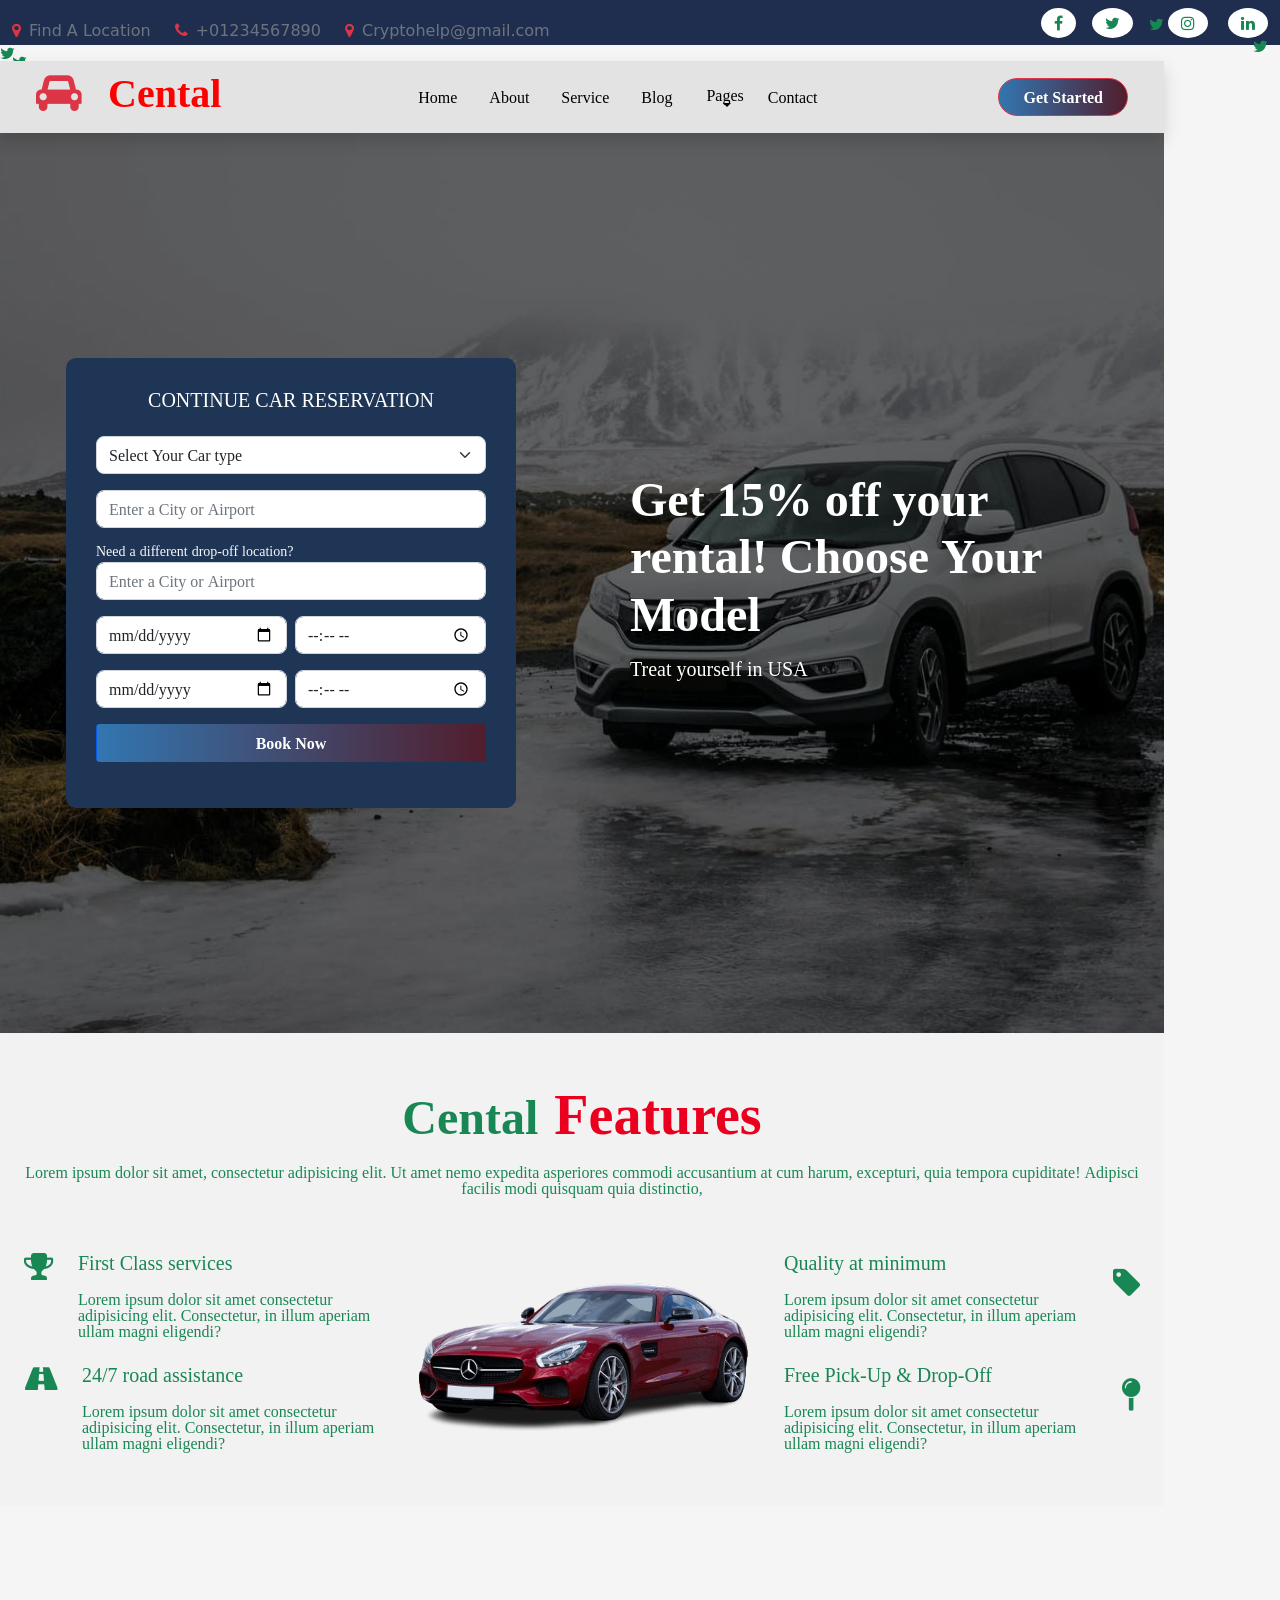
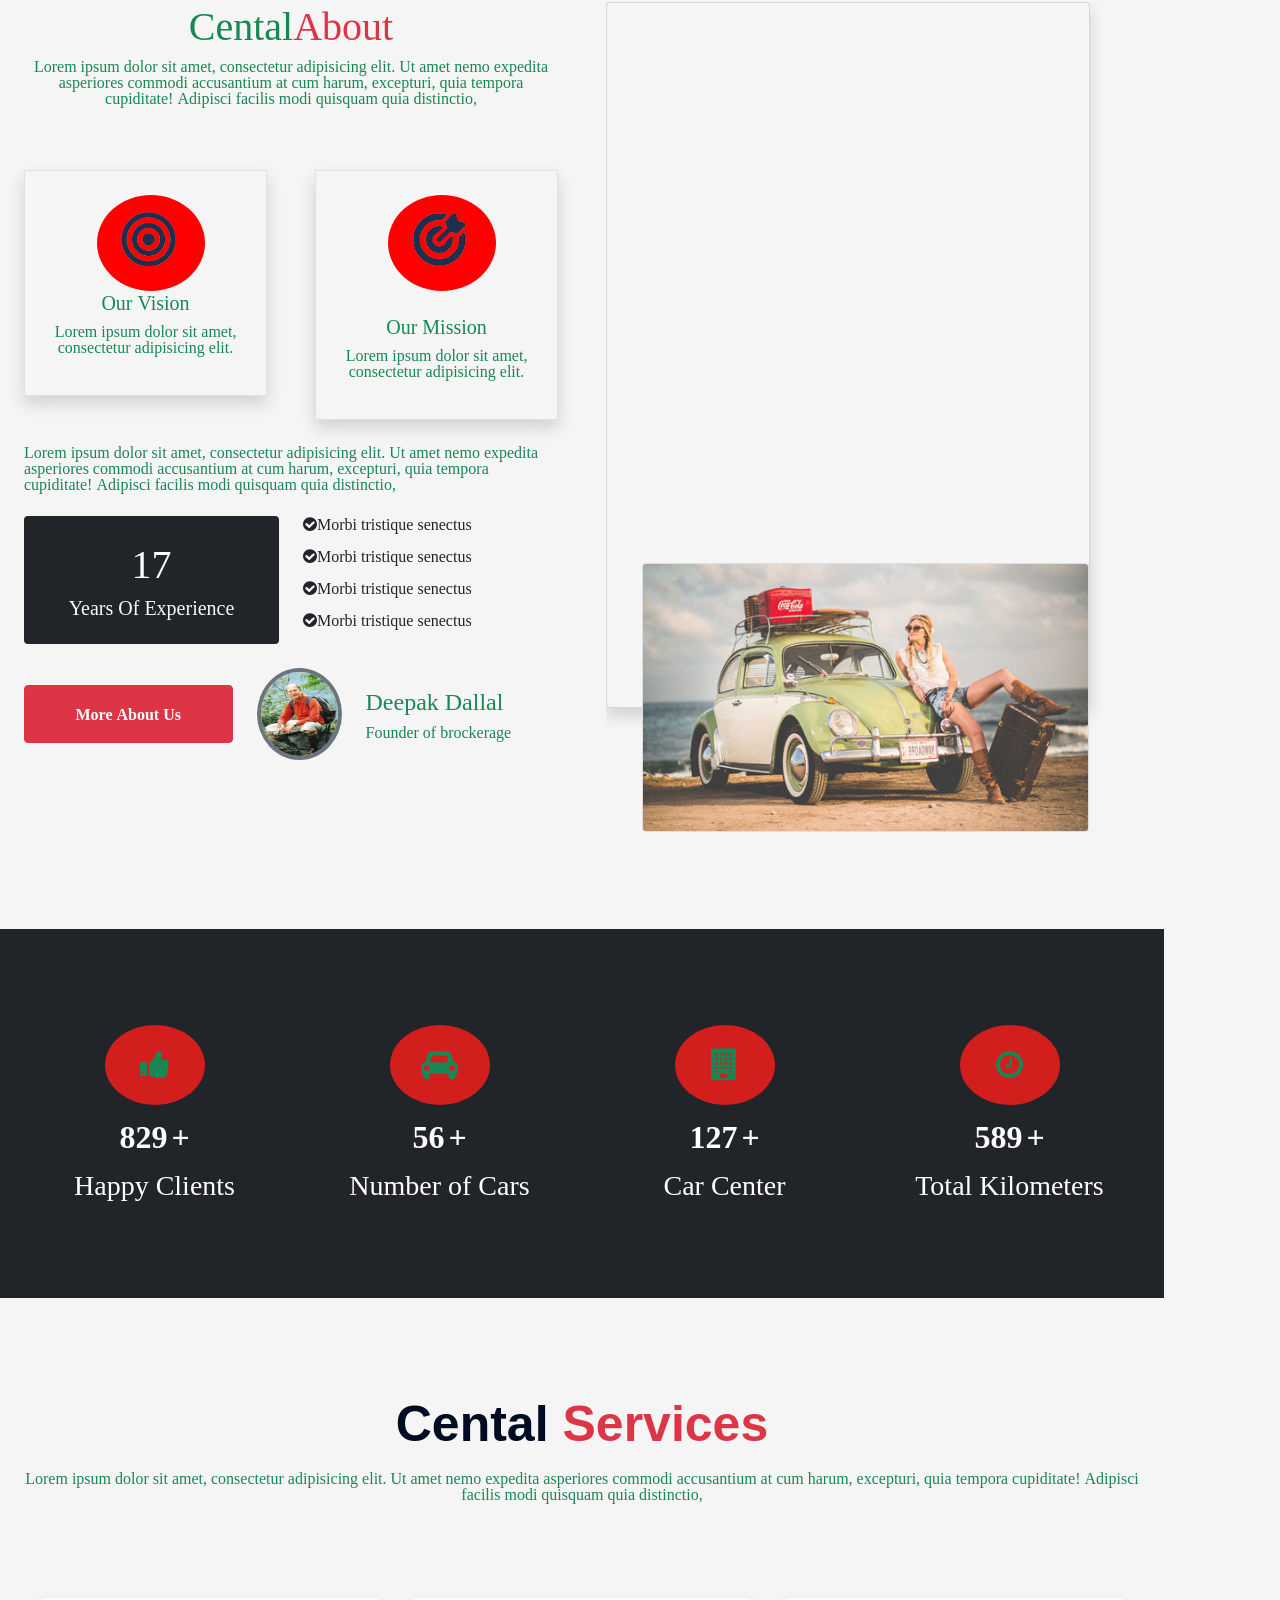
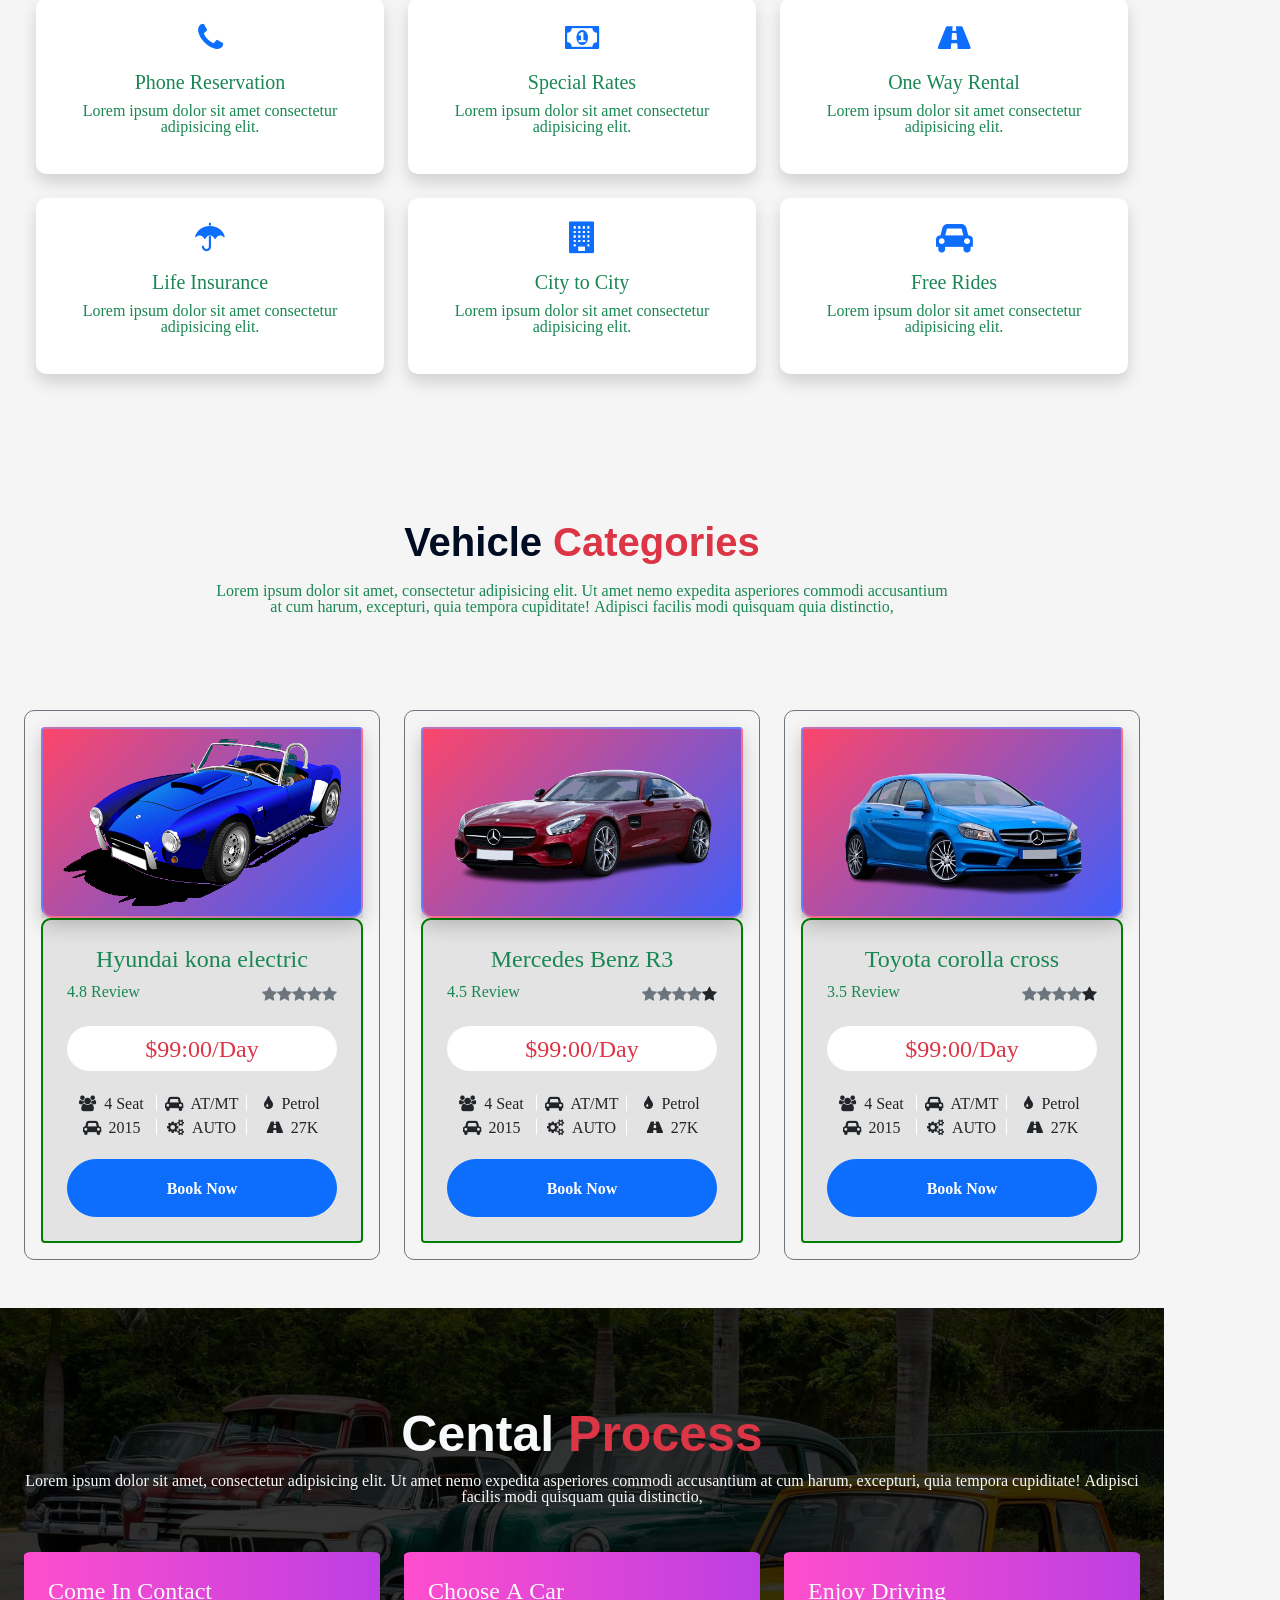
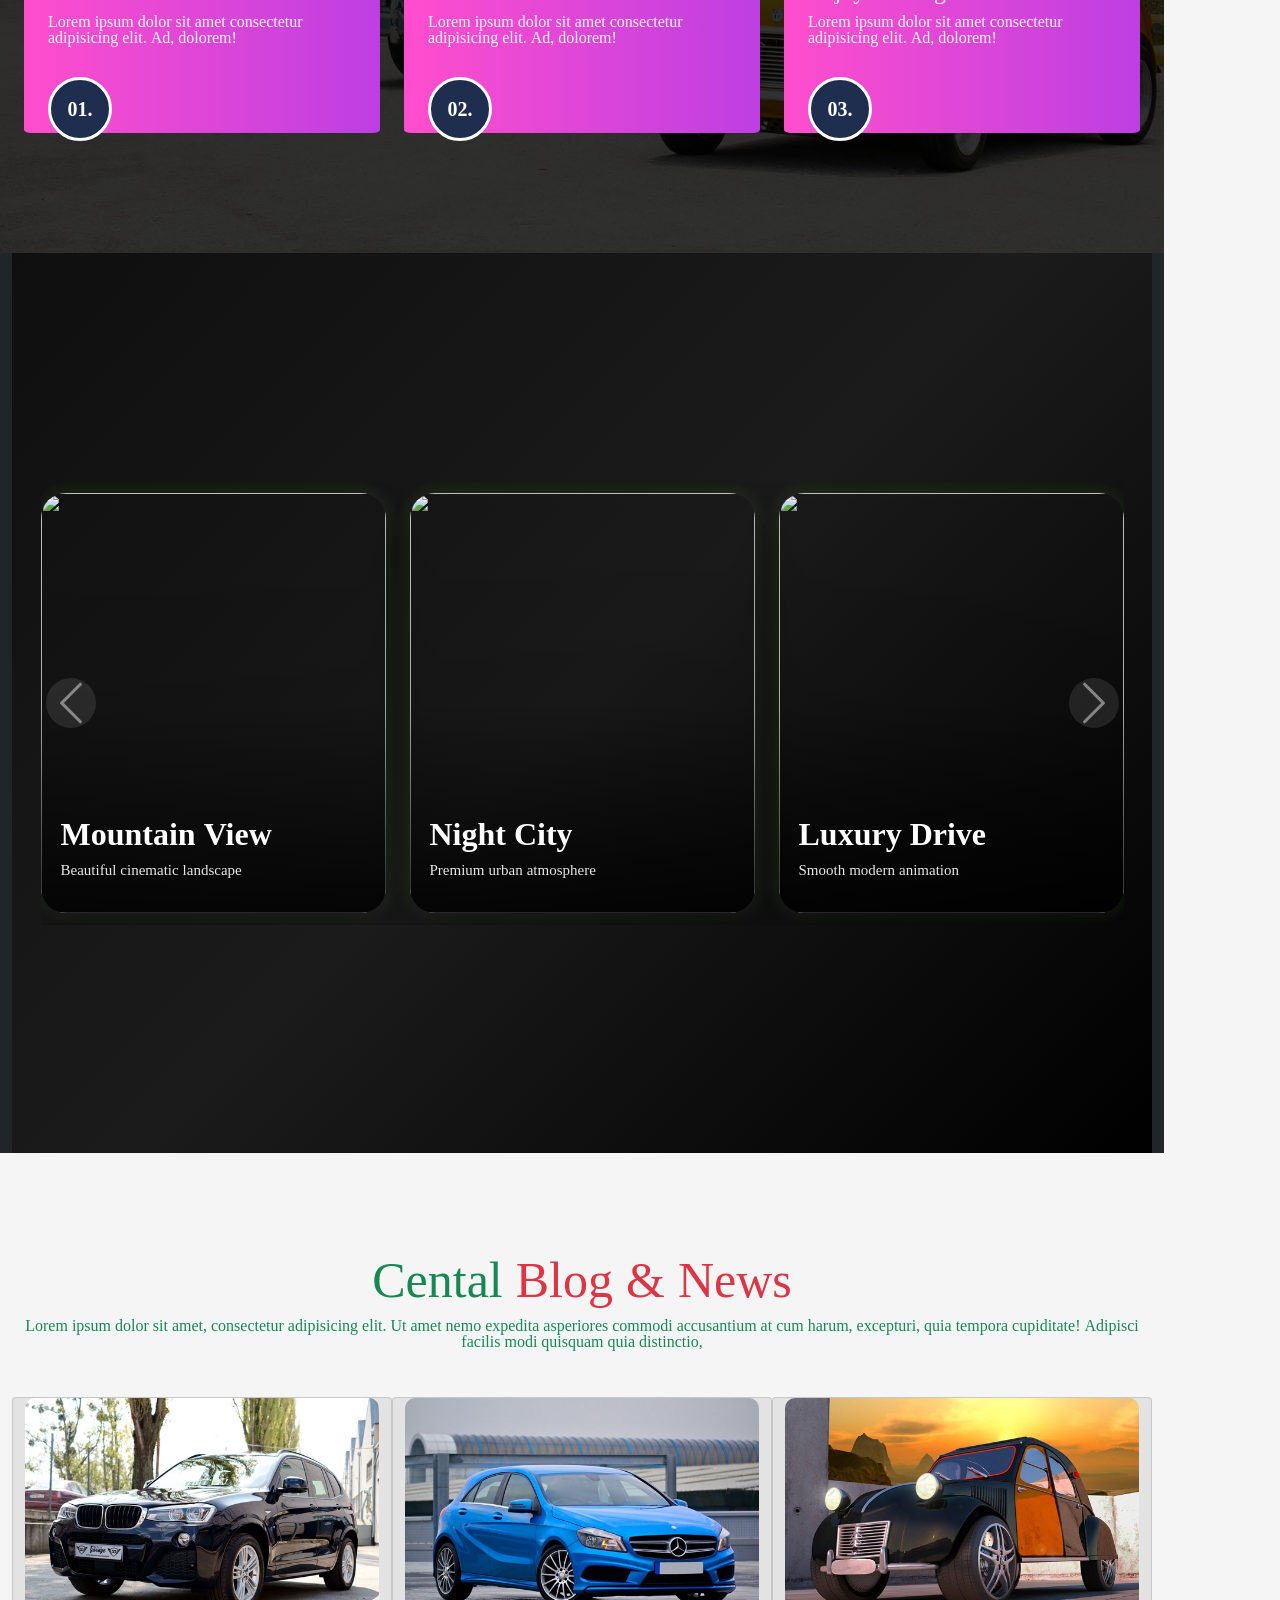
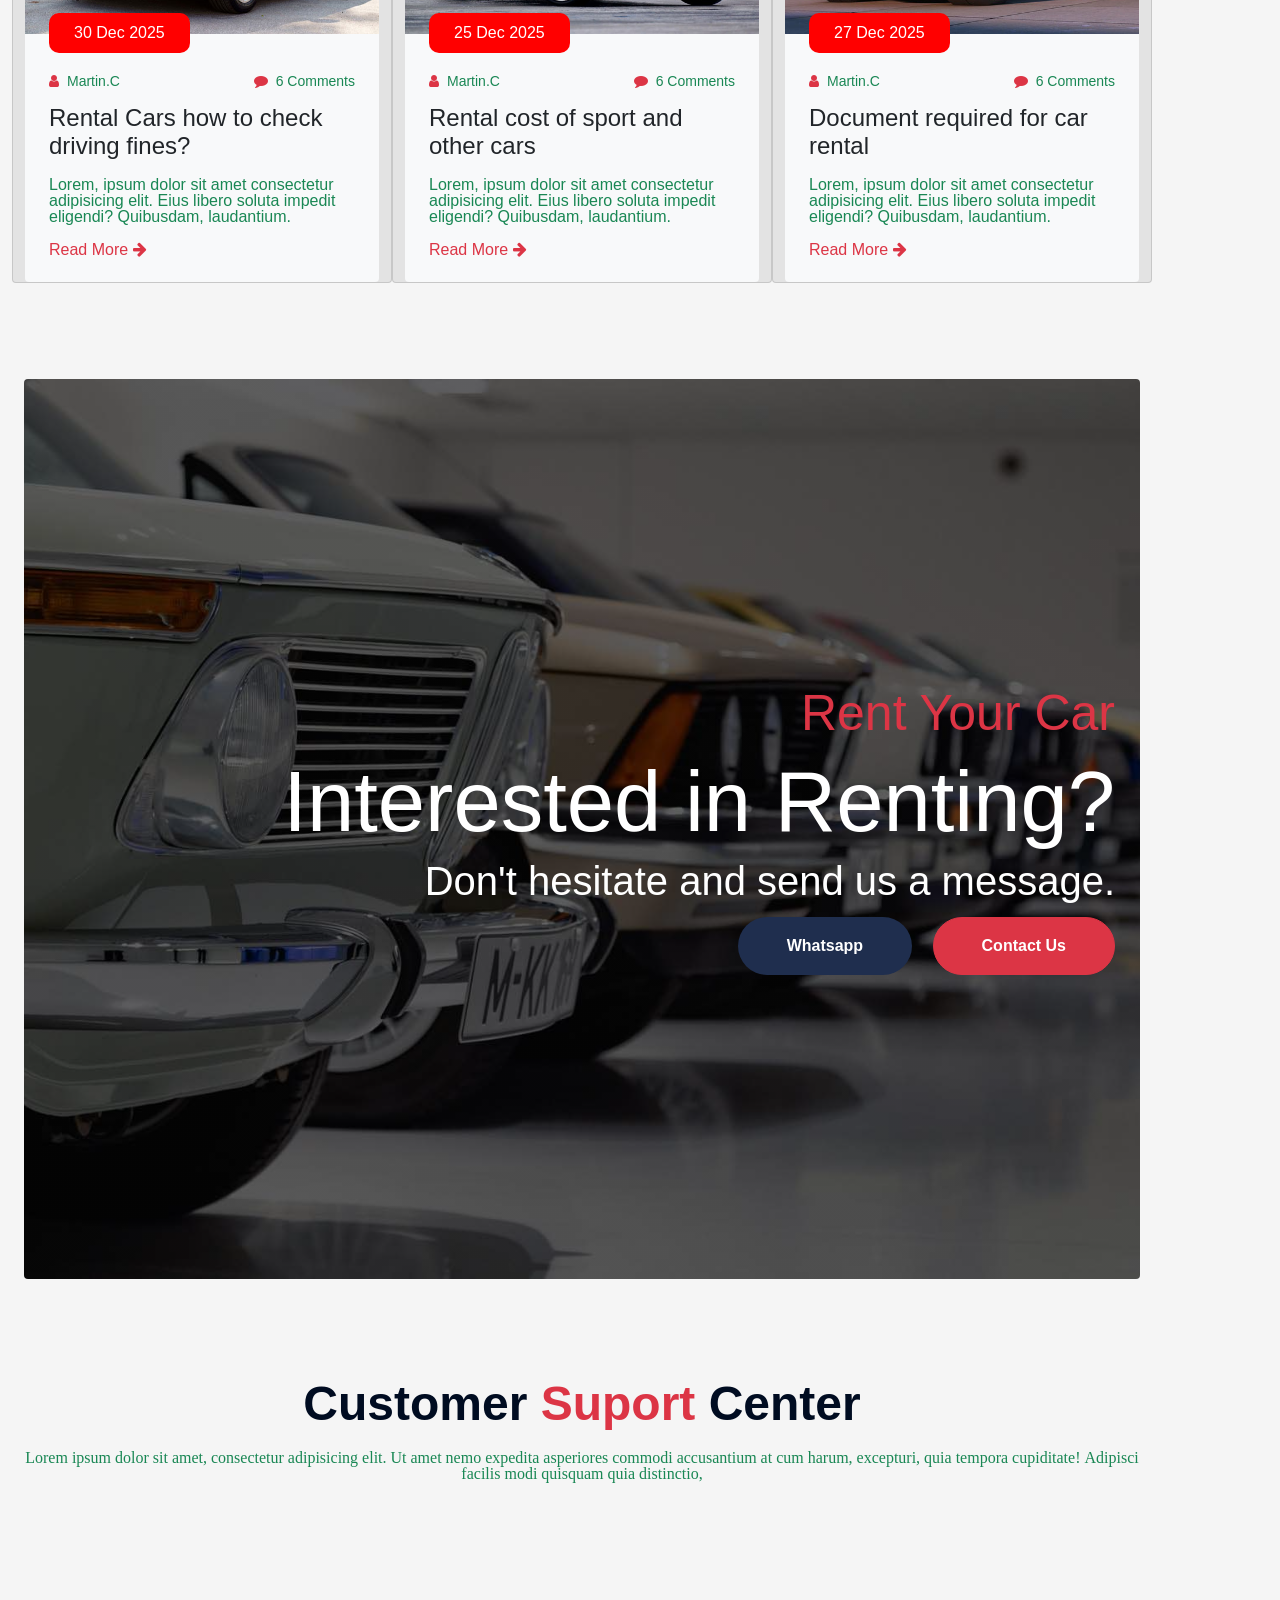
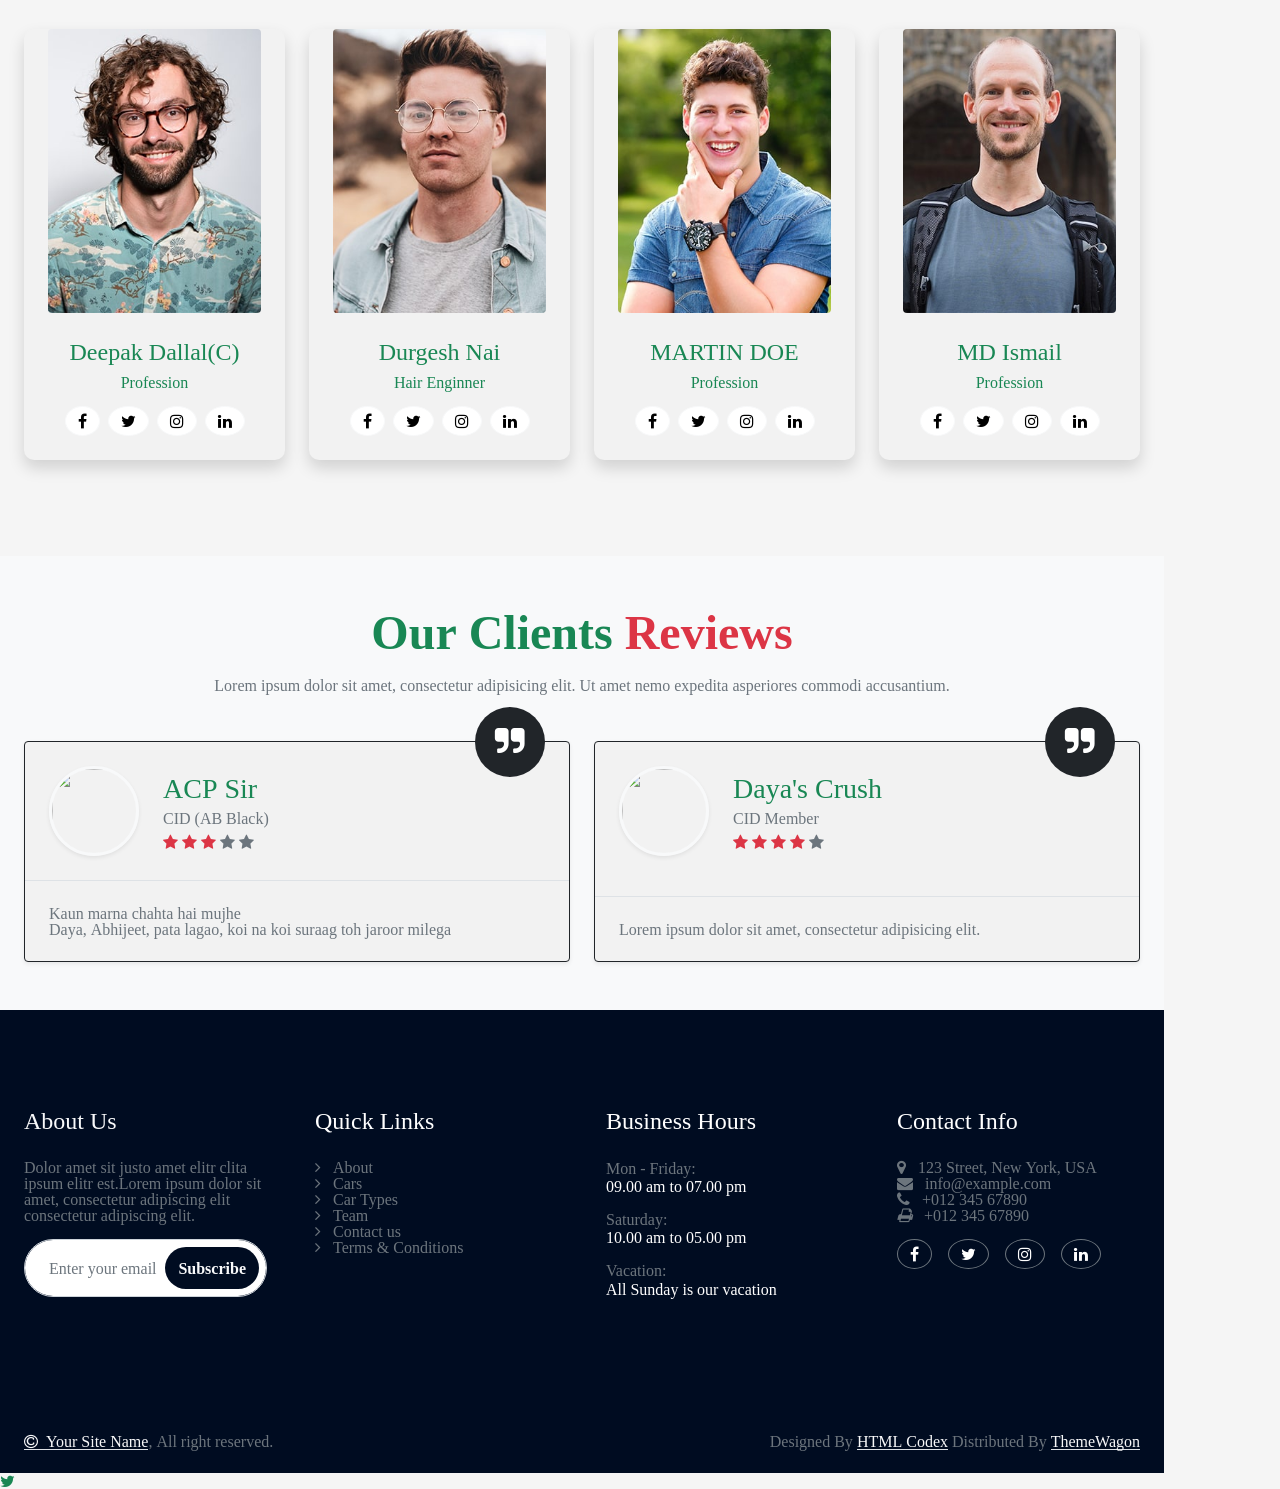
==== commit dd5d2273: "Update index.html" ====
--- a/index.html
+++ b/index.html
@@ -27,16 +27,16 @@
                     <div class="col-lg-6 text-center text-lg-end">
                         <div class="d-flex align-items-center justify-content-end">
                             <a class="btn mybtn-hover rounded-circle btn-sm-square me-3" href="">
-                                <li class="fa fa-facebook text-success"></li>
+                                <i class="fa fa-facebook text-success"></i>
                             </a>
                             <a class="btn mybtn-hover rounded-circle btn-sm-square me-3" href="">
-                                <li class="fa fa-twitter text-success"></li>
+                                <i class="fa fa-twitter text-success"></li>
                             </a>
                             <a class="btn mybtn-hover rounded-circle btn-sm-square me-3" href="">
-                                <li class="fa fa-instagram text-success"></li>
+                                <i class="fa fa-instagram text-success"></i>
                             </a>
                             <a class="btn mybtn-hover rounded-circle btn-sm-square me-0" href="">
-                                <li class="fa fa-linkedin text-success"></li>
+                                <i class="fa fa-linkedin text-success"></i>
                             </a>
                         </div>
                     </div>
@@ -98,7 +98,7 @@
         </div>
         <!-- Nav Section End Here -->
         <!-- Bg Banner Section Start Here -->
-<div style="background:linear-gradient(rgba(0, 0, 0, 0.6), rgba(0, 0, 0, 0.6)),url(carousel-1.jpg) no-repeat center center/cover;" class="spacial-bg">
+<div style="background:linear-gradient(rgba(0, 0, 0, 0.6), rgba(0, 0, 0, 0.6)),url('carousel-1.jpg') no-repeat center center/cover;" class="spacial-bg">
 
     <div class="container-fluid">
         <div class="row align-items-center">
@@ -239,7 +239,7 @@
                     </div>
 
                     <div class="col-lg-12 col-xl-4 card-animation radius">
-                        <img src="images/features-img.png" class="img-fluid fit-cover w-100">
+                        <img src="features-img.png" class="img-fluid fit-cover w-100">
                     </div>
 
                     <div class="col-xl-4">
@@ -296,7 +296,7 @@
                                 <div class="col-lg-6">
                                     <div class="about-iteams-inner shadow card-animation border p-4">
                                         <div class="about-icon ms-5">
-                                            <img class="img-fluid w-50 ms-4" src="images/about-icon-1.png">
+                                            <img class="img-fluid w-50 ms-4" src="about-icon-1.png">
                                         </div>
                                         <h5 class="text-center">Our Vision</h5>
                                         <p class="text-center">Lorem ipsum dolor sit amet, consectetur adipisicing elit.
@@ -307,7 +307,7 @@
                                 <div class="col-lg-6">
                                     <div class="about-iteams-inner shadow card-animation border p-4">
                                         <div class="about-icon ms-5 mb-4">
-                                            <img class="img-fluid w-50 ms-4 h50" src="images/about-icon-2.png">
+                                            <img class="img-fluid w-50 ms-4 h50" src="about-icon-2.png">
                                         </div>
                                         <h5 class="text-center">Our Mission</h5>
                                         <p class="text-center">Lorem ipsum dolor sit amet, consectetur adipisicing elit.
@@ -337,7 +337,7 @@
                                 </div>
                                 <div class="col-lg-7">
                                     <div class="d-flex align-items-center">
-                                        <img class="img-fluid rounded-circle imgs border border-4 border-secondary" src="images/download.jfif" title="Prashant">
+                                        <img class="img-fluid rounded-circle imgs border border-4 border-secondary" src="download.jfif" title="Prashant">
                                         <div class="ms-4">
                                             <h4>Deepak Dallal</h4>
                                             <p class="mb-0">Founder of brockerage</p>
@@ -355,7 +355,7 @@
                     <div class="col-xl-6 col-lg-6">
                         <div class="about-img">
                             <div class="img-1 shadow card" style="background:url("about-img.jpg")no-repeat center center/cover;border-radius:12px;max-width:100%;height:auto;">
-                                <img src="images/about-img-1.jpg" class="img-fluid rounded img-style card">
+                                <img src="about-img-1.jpg" class="img-fluid rounded img-style card">
                             </div>
                         </div>
                     </div>
@@ -523,7 +523,7 @@
                     <div class="categories-item h-100 p-3 w-100" style="max-width: 380px;">
                         <div class="categories-item-inner">
                             <div class="bg rounded-top">
-                                <img src="images/car-1.png" class="img-fluid w-100 rounded-top car-plate" title="Hyundai">
+                                <img src="car-1.png" class="img-fluid w-100 rounded-top car-plate" title="Hyundai">
                             </div>
                             <div class="categories-content rounded-bottom p-4 bg">
                                 <h4 class="text-center">Hyundai kona electric</h4>
@@ -570,7 +570,7 @@
                     <div class="categories-item h-100 p-3 w-100" style="max-width: 380px;">
                         <div class="categories-item-inner">
                             <div class="bg rounded-top">
-                                <img src="images/car-2.png" class="img-fluid w-100 rounded-top car-plate" title="Mercedes">
+                                <img src="car-2.png" class="img-fluid w-100 rounded-top car-plate" title="Mercedes">
                             </div>
                             <div class="categories-content rounded-bottom p-4 bg">
                                 <h4 class="text-center">Mercedes Benz R3</h4>
@@ -618,7 +618,7 @@
                     <div class="categories-item h-100 p-3 w-100" style="max-width: 380px;">
                         <div class="categories-item-inner">
                             <div class="bg rounded-top">
-                                <img src="images/car-3.png" class="img-fluid w-100 rounded-top car-plate" title="Toyota">
+                                <img src="car-3.png" class="img-fluid w-100 rounded-top car-plate" title="Toyota">
                             </div>
                             <div class="categories-content rounded-bottom p-4 bg">
                                 <h4 class="text-center">Toyota corolla cross</h4>
@@ -854,7 +854,7 @@
                     <div class="col-lg-4 card shadow-hover bg">
                         <div class="blog-item">
                             <div class="blog-img">
-                                <img src="images/blog-1.jpg" class="img-fluid rounded-top w-100">
+                                <img src="blog-1.jpg" class="img-fluid rounded-top w-100">
                             </div>
                             <div class="blog-content rounded-bottom p-4">
                                 <div class="blog-date">30 Dec 2025</div>
@@ -872,7 +872,7 @@
                     <div class="col-lg-4 card shadow-hover bg">
                         <div class="blog-item">
                             <div class="blog-img">
-                                <img src="images/blog-2.jpg" class="img-fluid rounded-top w-100" alt="Image">
+                                <img src="blog-2.jpg" class="img-fluid rounded-top w-100" alt="Image">
                             </div>
                             <div class="blog-content rounded-bottom p-4">
                                 <div class="blog-date">25 Dec 2025</div>
@@ -890,7 +890,7 @@
                     <div class="col-lg-4 card shadow-hover bg">
                         <div class="blog-item">
                             <div class="blog-img">
-                                <img src="images/blog-3.jpg" class="img-fluid rounded-top w-100">
+                                <img src="blog-3.jpg" class="img-fluid rounded-top w-100">
                             </div>
                             <div class="blog-content rounded-bottom p-4">
                                 <div class="blog-date">27 Dec 2025</div>
@@ -940,7 +940,7 @@
                     <div class="col-md-6 col-lg-6 col-xl-3">
                         <div class="team-item shadow p-4 pt-0">
                             <div class="team-img">
-                                <img src="images/team-1.jpg" class="img-fluid rounded w-100">
+                                <img src="team-1.jpg" class="img-fluid rounded w-100">
                             </div>
                             <div class="team-content pt-4">
                                 <h4>Deepak Dallal(C)</h4>
@@ -957,7 +957,7 @@
                     <div class="col-md-6 col-lg-6 col-xl-3">
                         <div class="team-item shadow p-4 pt-0">
                             <div class="team-img">
-                                <img src="images/team-2.jpg" class="img-fluid rounded w-100">
+                                <img src="team-2.jpg" class="img-fluid rounded w-100">
                             </div>
                             <div class="team-content pt-4">
                                 <h4>Durgesh Nai</h4>
@@ -974,7 +974,7 @@
                     <div class="col-md-6 col-lg-6 col-xl-3">
                         <div class="team-item shadow p-4 pt-0">
                             <div class="team-img">
-                                <img src="images/team-3.jpg" class="img-fluid rounded w-100">
+                                <img src="team-3.jpg" class="img-fluid rounded w-100">
                             </div>
                             <div class="team-content pt-4">
                                 <h4>MARTIN DOE</h4>
@@ -991,7 +991,7 @@
                     <div class="col-md-6 col-lg-6 col-xl-3">
                         <div class="team-item shadow p-4 pt-0">
                             <div class="team-img">
-                                <img src="images/team-4.jpg" class="images-fluid rounded w-100">
+                                <img src="team-4.jpg" class="images-fluid rounded w-100">
                             </div>
                             <div class="team-content pt-4">
                                 <h4 class="text-center">MD Ismail</h4>
--- a/sweety.css
+++ b/sweety.css
@@ -50,7 +50,8 @@
 {
 	background:red;
 	color:white;
-}.mybtn-hover2
+}
+.mybtn-hover2
 {
 	background:white;
 	color:black;
@@ -171,7 +172,6 @@
 .radius-vision-h:hover
 {
 		border-radius:10px;
-		background;
 }
 
 .logo span:hover
@@ -253,7 +253,6 @@
     box-shadow: 2 8px 32px rgba(0, 0, 0, 0.25);
     color: #fff;
 }
-}
 
 /* HEADER */
 .modal-header {
@@ -318,7 +317,7 @@
 
 .width
 {
-	    width: stretch;
+	    width: 100%;
 }
 
 .counter-item-icon
@@ -421,7 +420,7 @@
 
 .steps
 {
-  background: linear-gradient(rgba(0, 0, 0, 0.8), rgba(0, 0, 0, 0.8)), url("../images/bg-1.jpg")no-repeat center center/cover;
+  background: linear-gradient(rgba(0, 0, 0, 0.8), rgba(0, 0, 0, 0.8)), url("bg-1.jpg")no-repeat center center/cover;
 }
 
 .var-bg{
@@ -744,7 +743,7 @@
 {
 	max-width: 100%;
     height: auto;
-	background:linear-gradient(rgba(0, 0, 0, 0.6), rgba(0, 0, 0, 0.6)), url("../images/banner-1.jpg")no-repeat center center/cover;
+	background:linear-gradient(rgba(0, 0, 0, 0.6), rgba(0, 0, 0, 0.6)), url("banner-1.jpg")no-repeat center center/cover;
     width: 100%;
     height: 100%;
     margin-top: 0;
@@ -803,4 +802,4 @@
 {
 	background:#000c21;
 }
-/* About Us End */+/* About Us End */
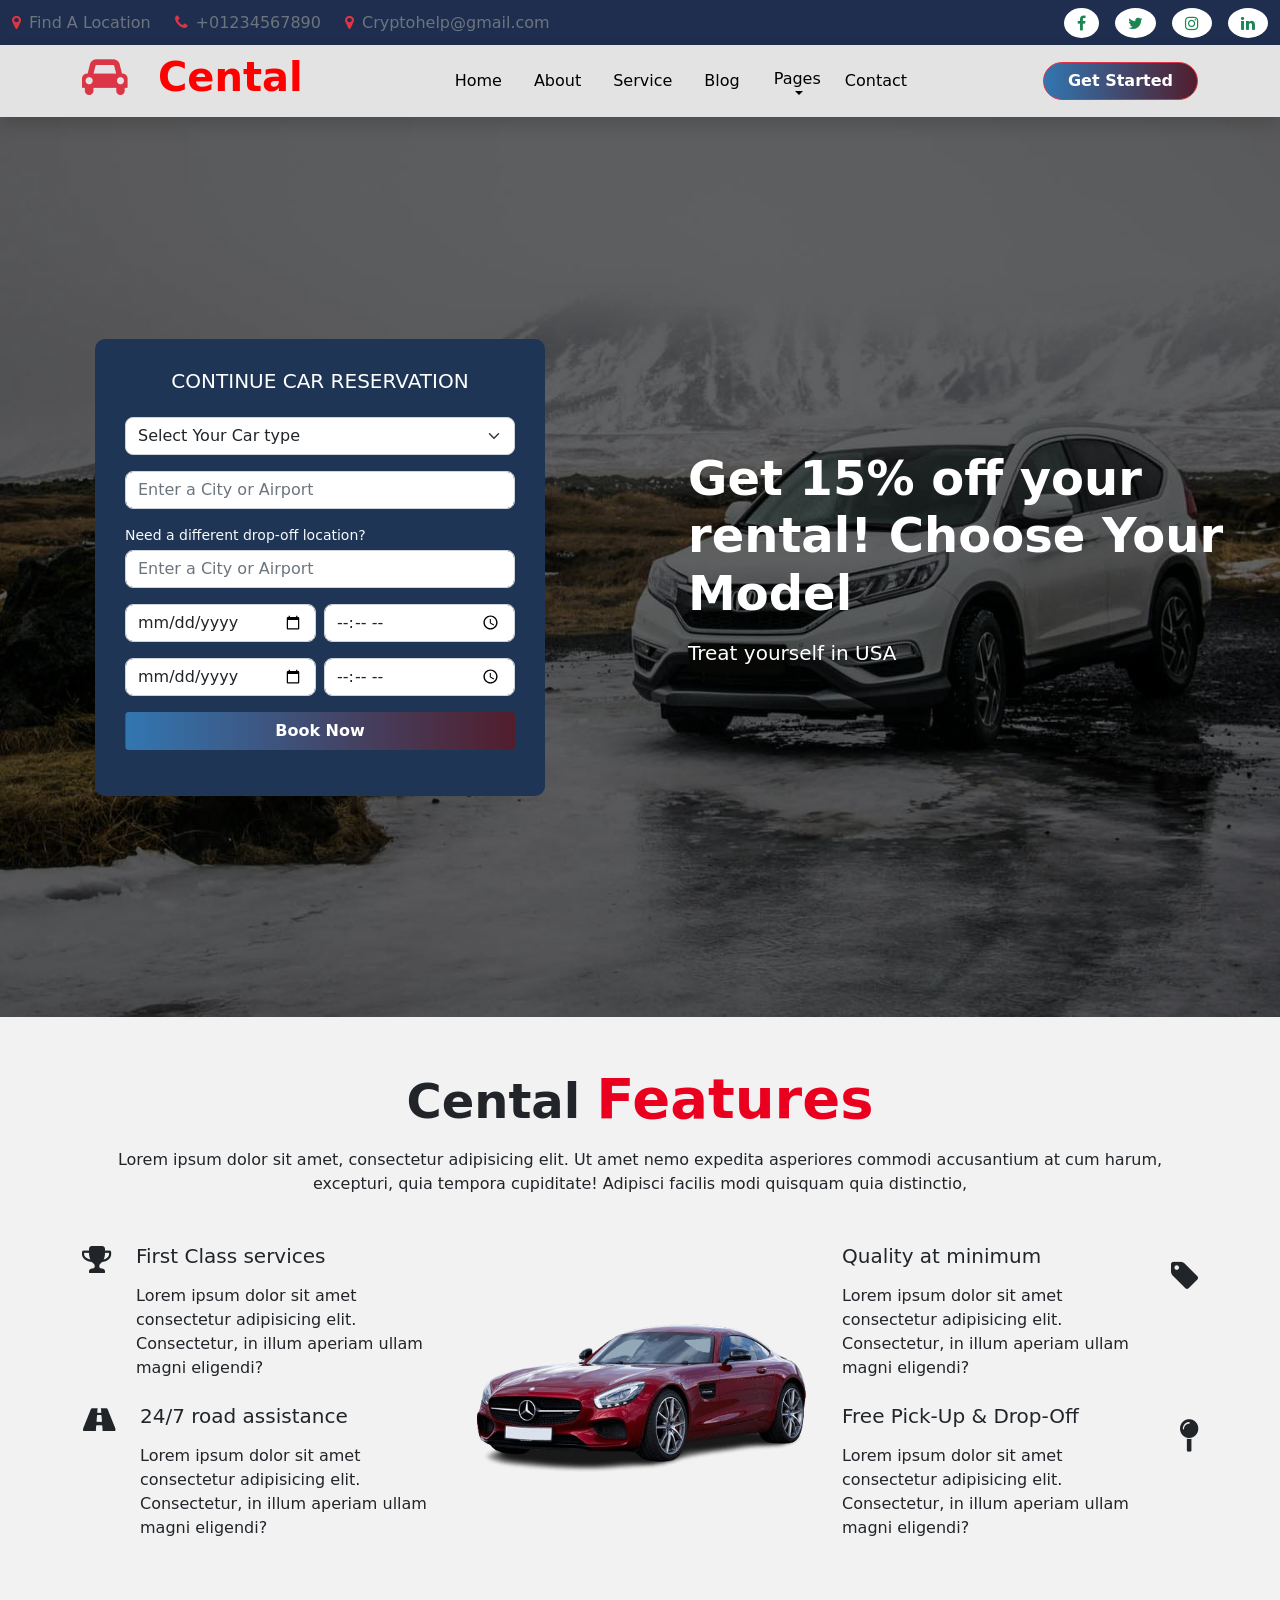
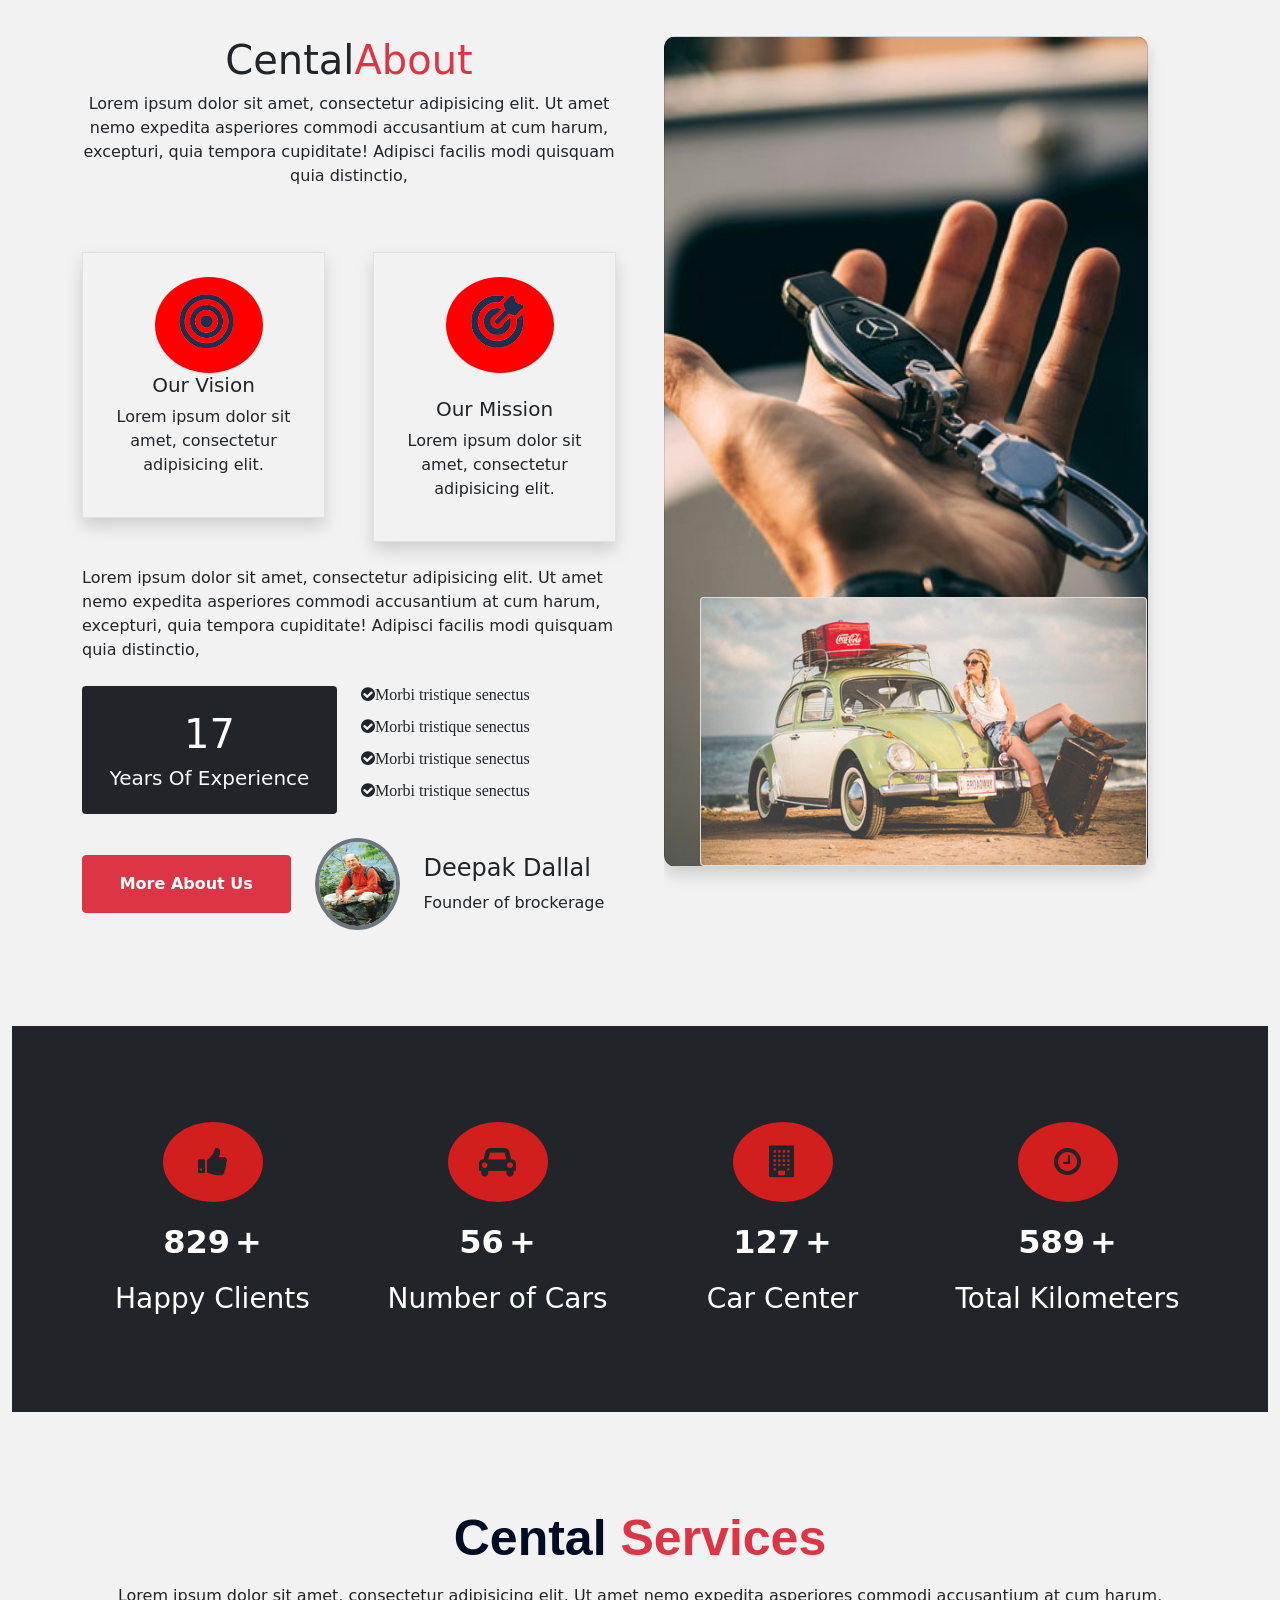
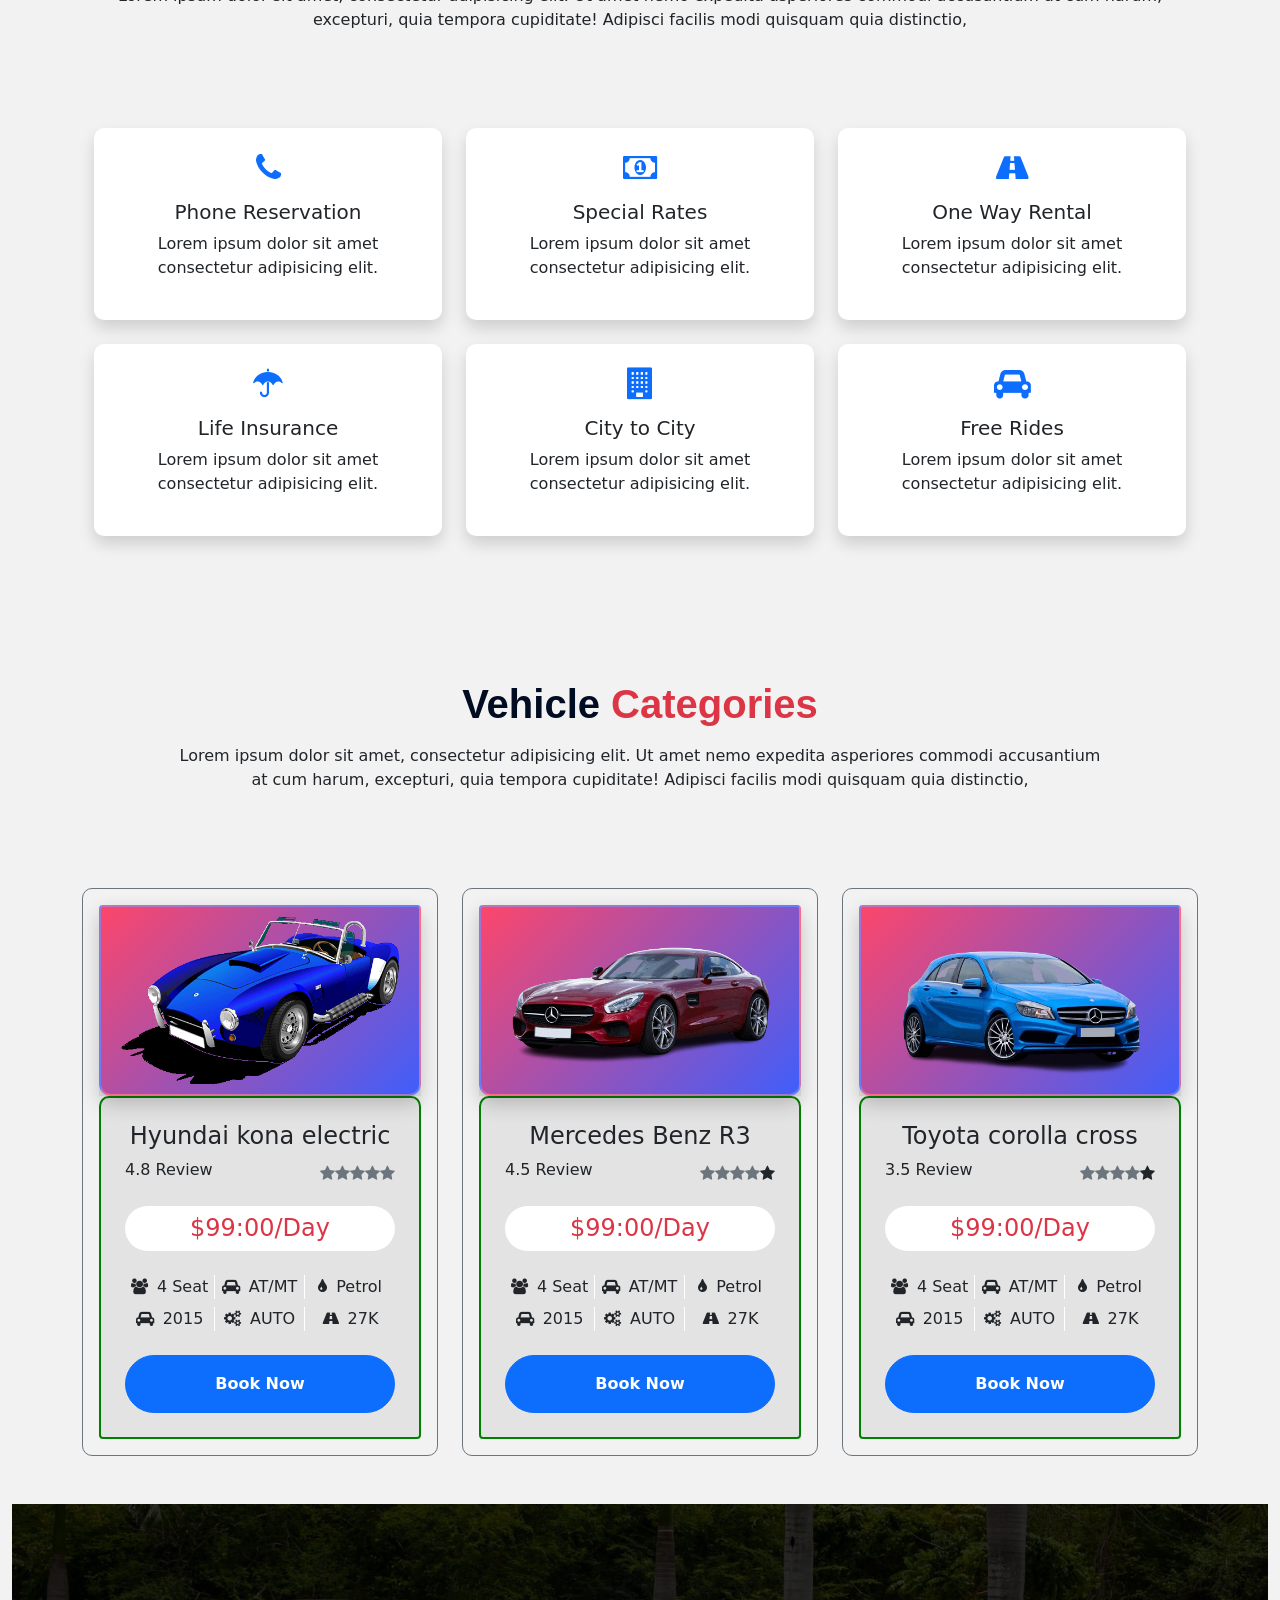
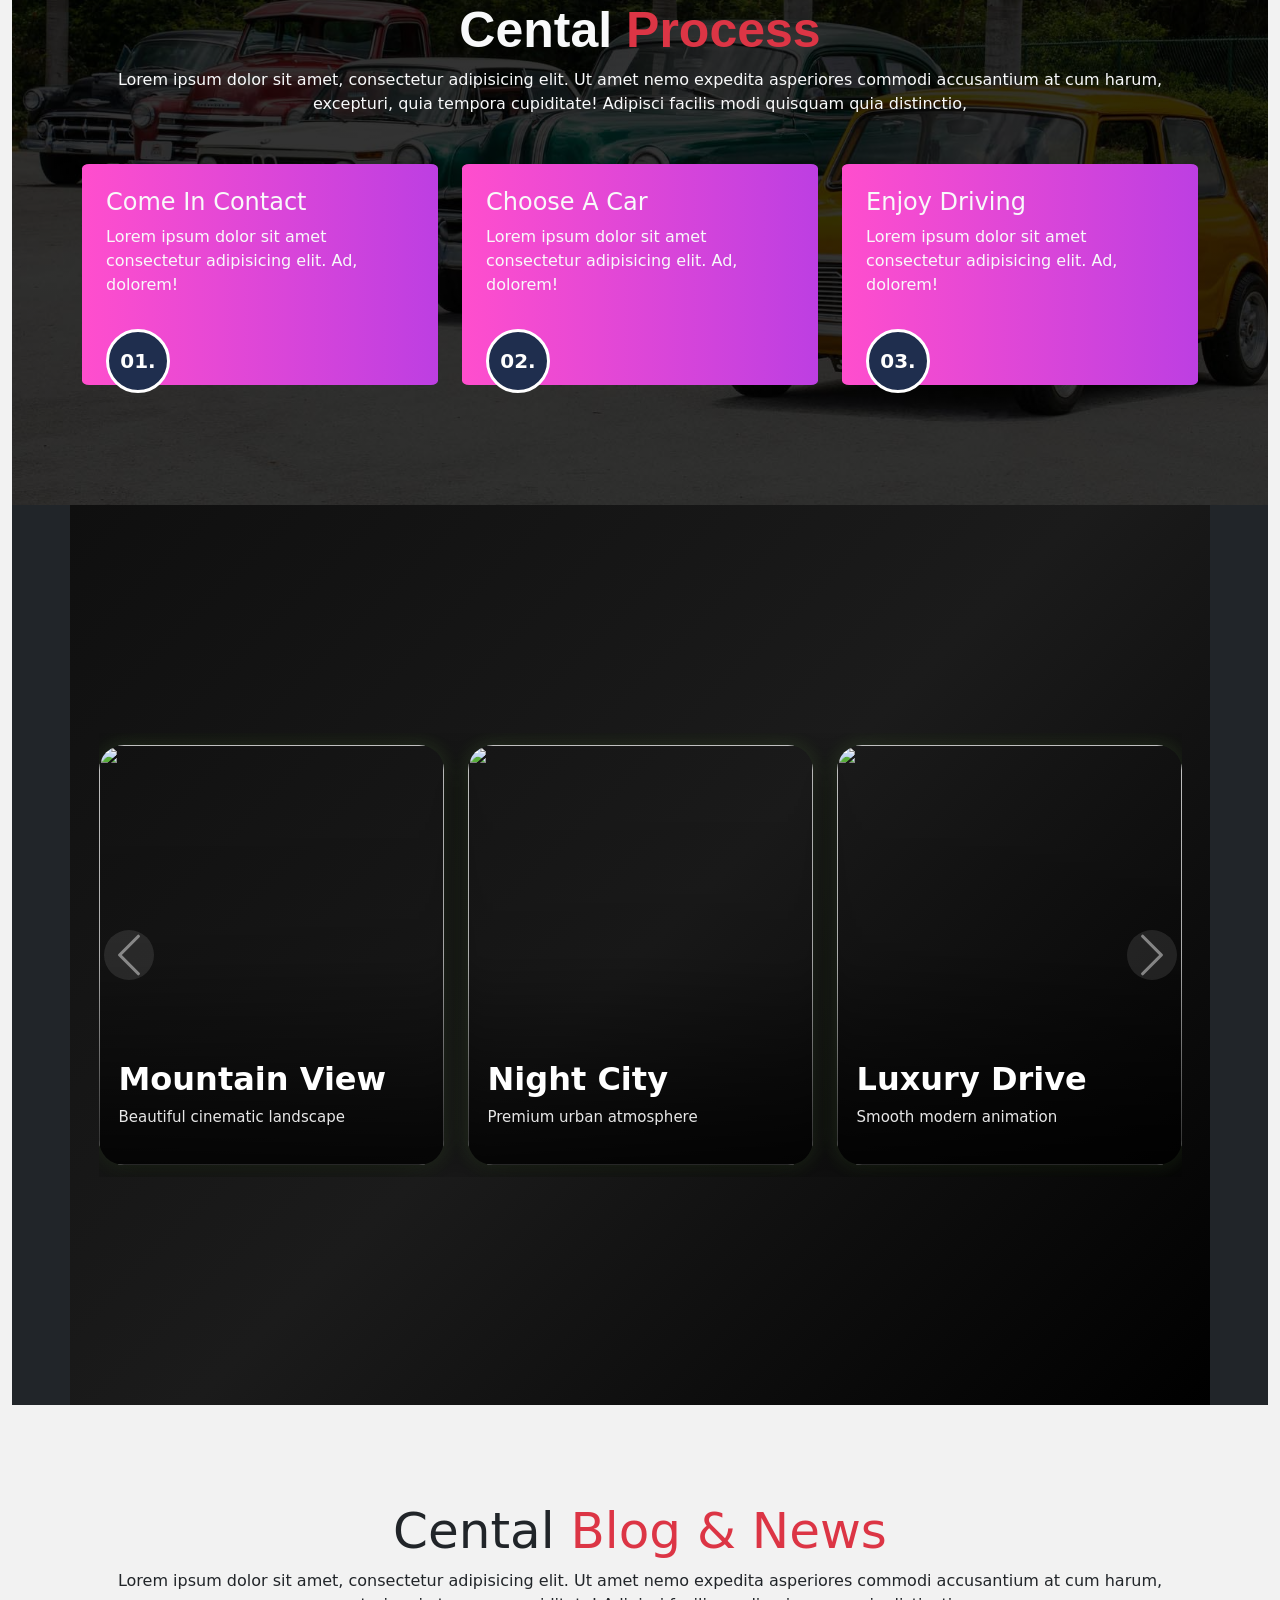
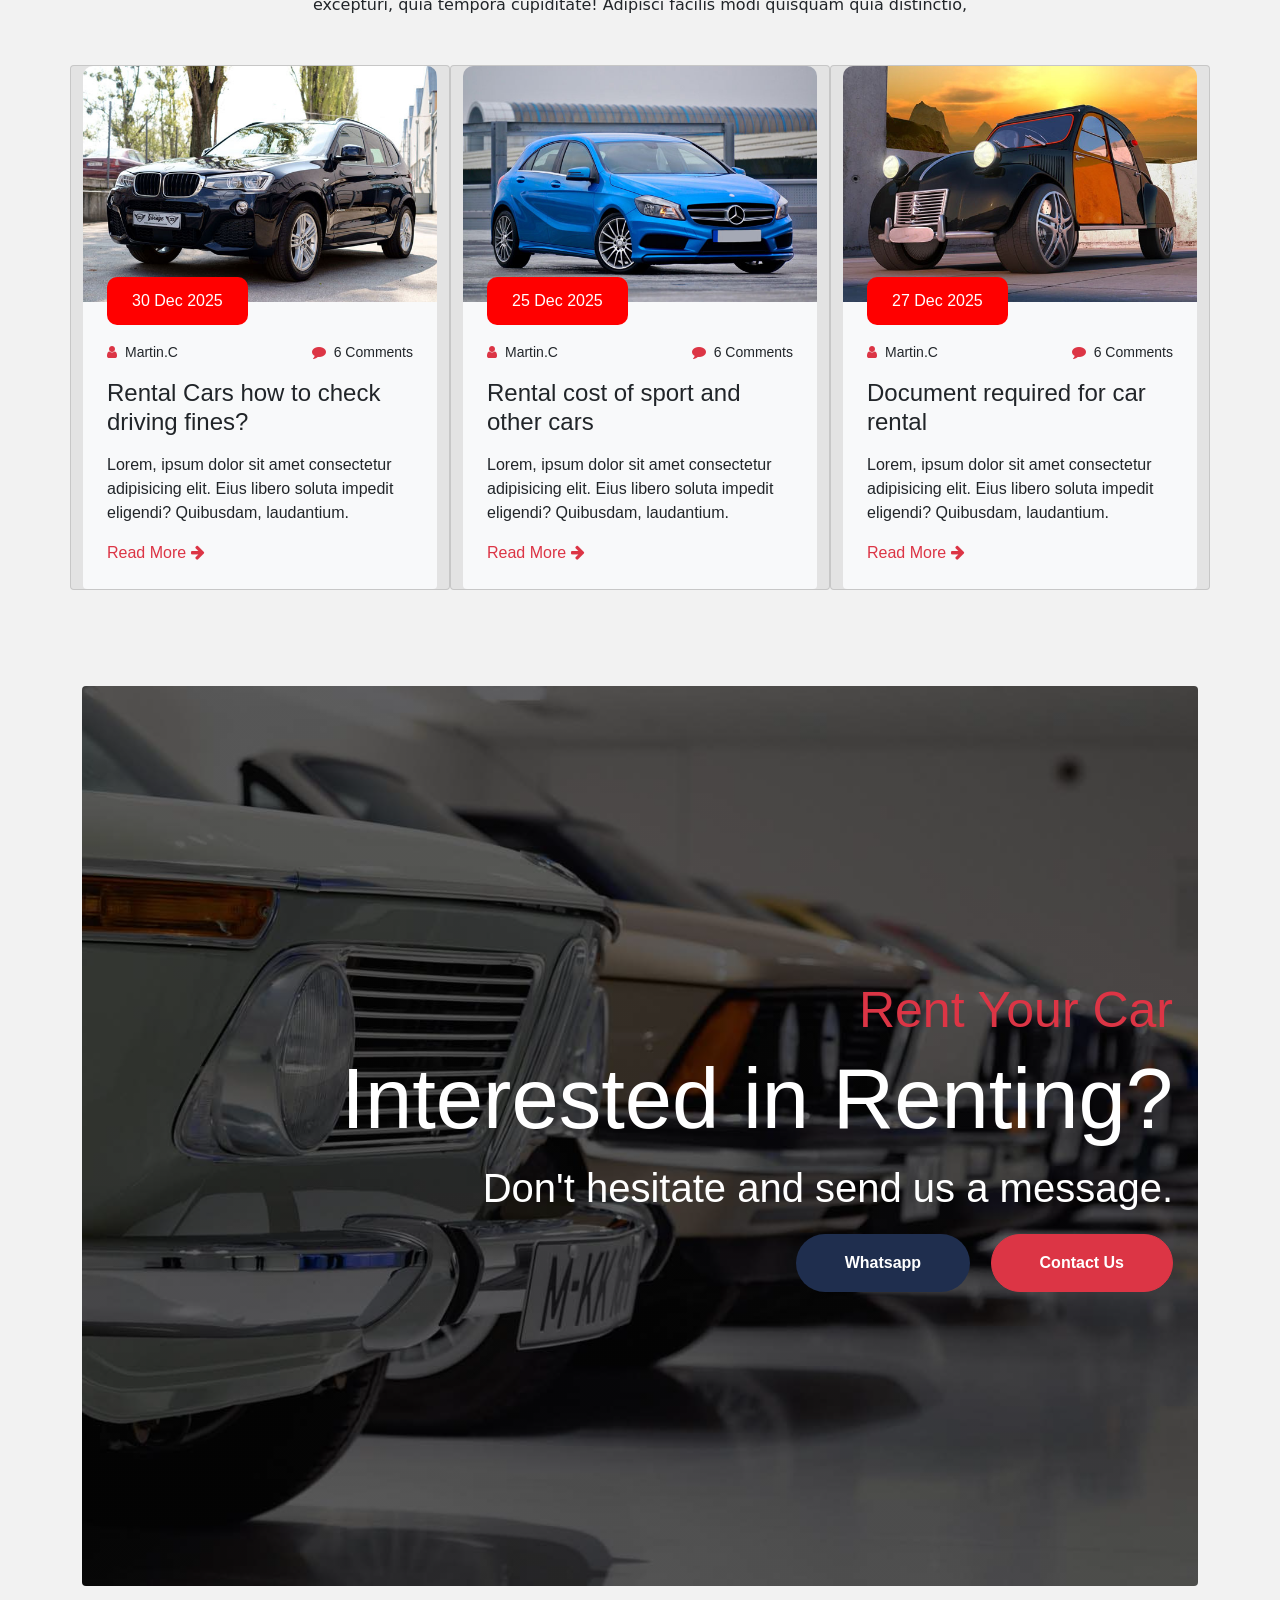
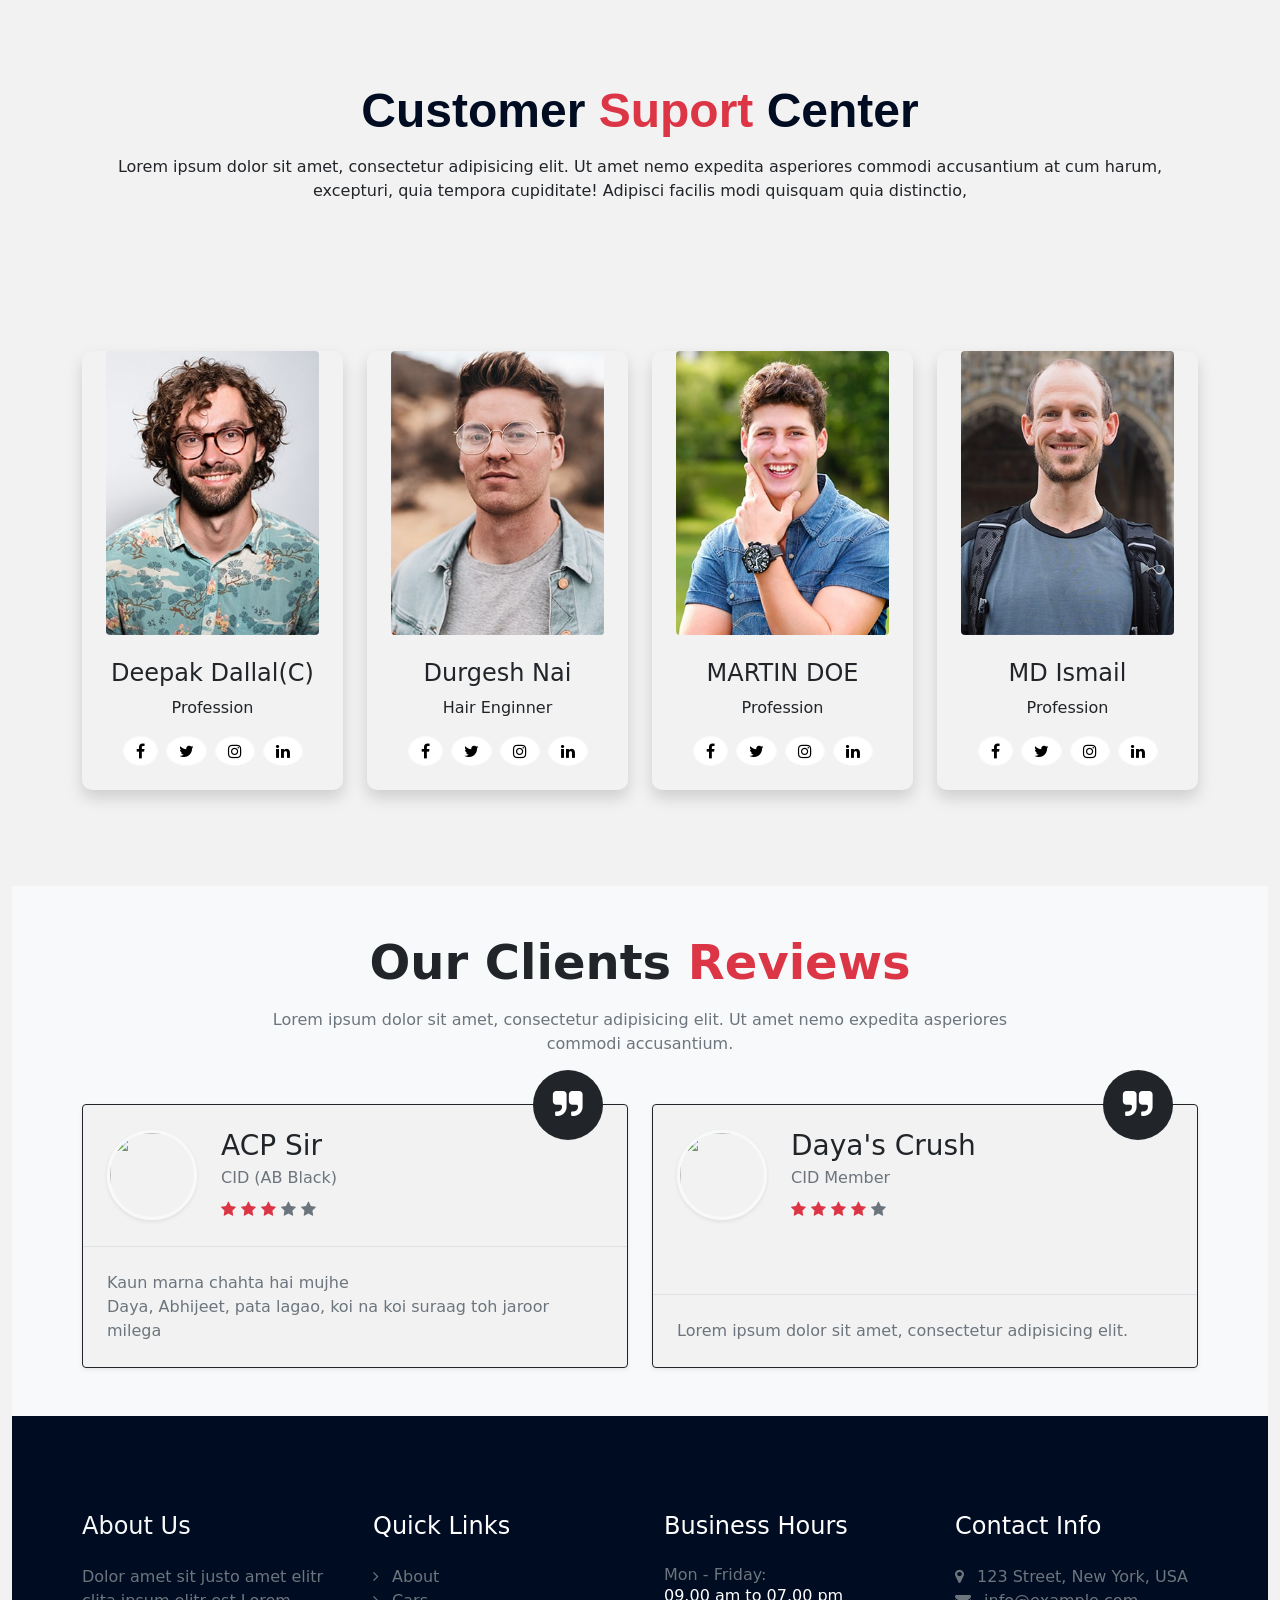
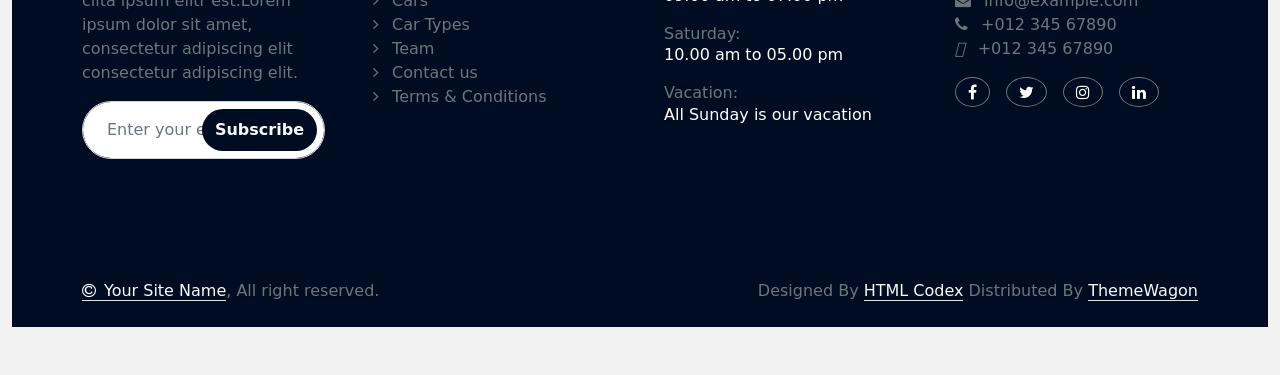
==== commit c3a668e1: "Update index.html" ====
--- a/index.html
+++ b/index.html
@@ -30,7 +30,7 @@
                                 <i class="fa fa-facebook text-success"></i>
                             </a>
                             <a class="btn mybtn-hover rounded-circle btn-sm-square me-3" href="">
-                                <i class="fa fa-twitter text-success"></li>
+                                <i class="fa fa-twitter text-success"></i>
                             </a>
                             <a class="btn mybtn-hover rounded-circle btn-sm-square me-3" href="">
                                 <i class="fa fa-instagram text-success"></i>
@@ -277,9 +277,6 @@
 
             </div>
 
-        </div>
-        </div>
-        </div>
         <!-- Features End Here -->
         <!-- About Start Here -->
         <div class="container-fluid overflow-hidden py-5" id="aboutsection">
@@ -354,7 +351,7 @@
 
                     <div class="col-xl-6 col-lg-6">
                         <div class="about-img">
-                            <div class="img-1 shadow card" style="background:url("about-img.jpg")no-repeat center center/cover;border-radius:12px;max-width:100%;height:auto;">
+                            <div class="img-1 shadow card" style="background:url('about-img.jpg')no-repeat center center/cover;border-radius:12px;max-width:100%;height:auto;">
                                 <img src="about-img-1.jpg" class="img-fluid rounded img-style card">
                             </div>
                         </div>
@@ -581,7 +578,7 @@
                                         <i class="fa fa-star" style="padding-top:5px;"></i>
                                         <i class="fa fa-star" style="padding-top:5px;"></i>
                                         <i class="fa fa-star" style="padding-top:5px;"></i>
-                                        <i class="fa fa-star text-body" style="padding-top:5px;style=" padding-top:5px;></i>
+                                        <i class="fa fa-star text-body" style="padding-top:5px;"></i>
                                     </div>
                                 </div>
                                 <div class="mb-4">
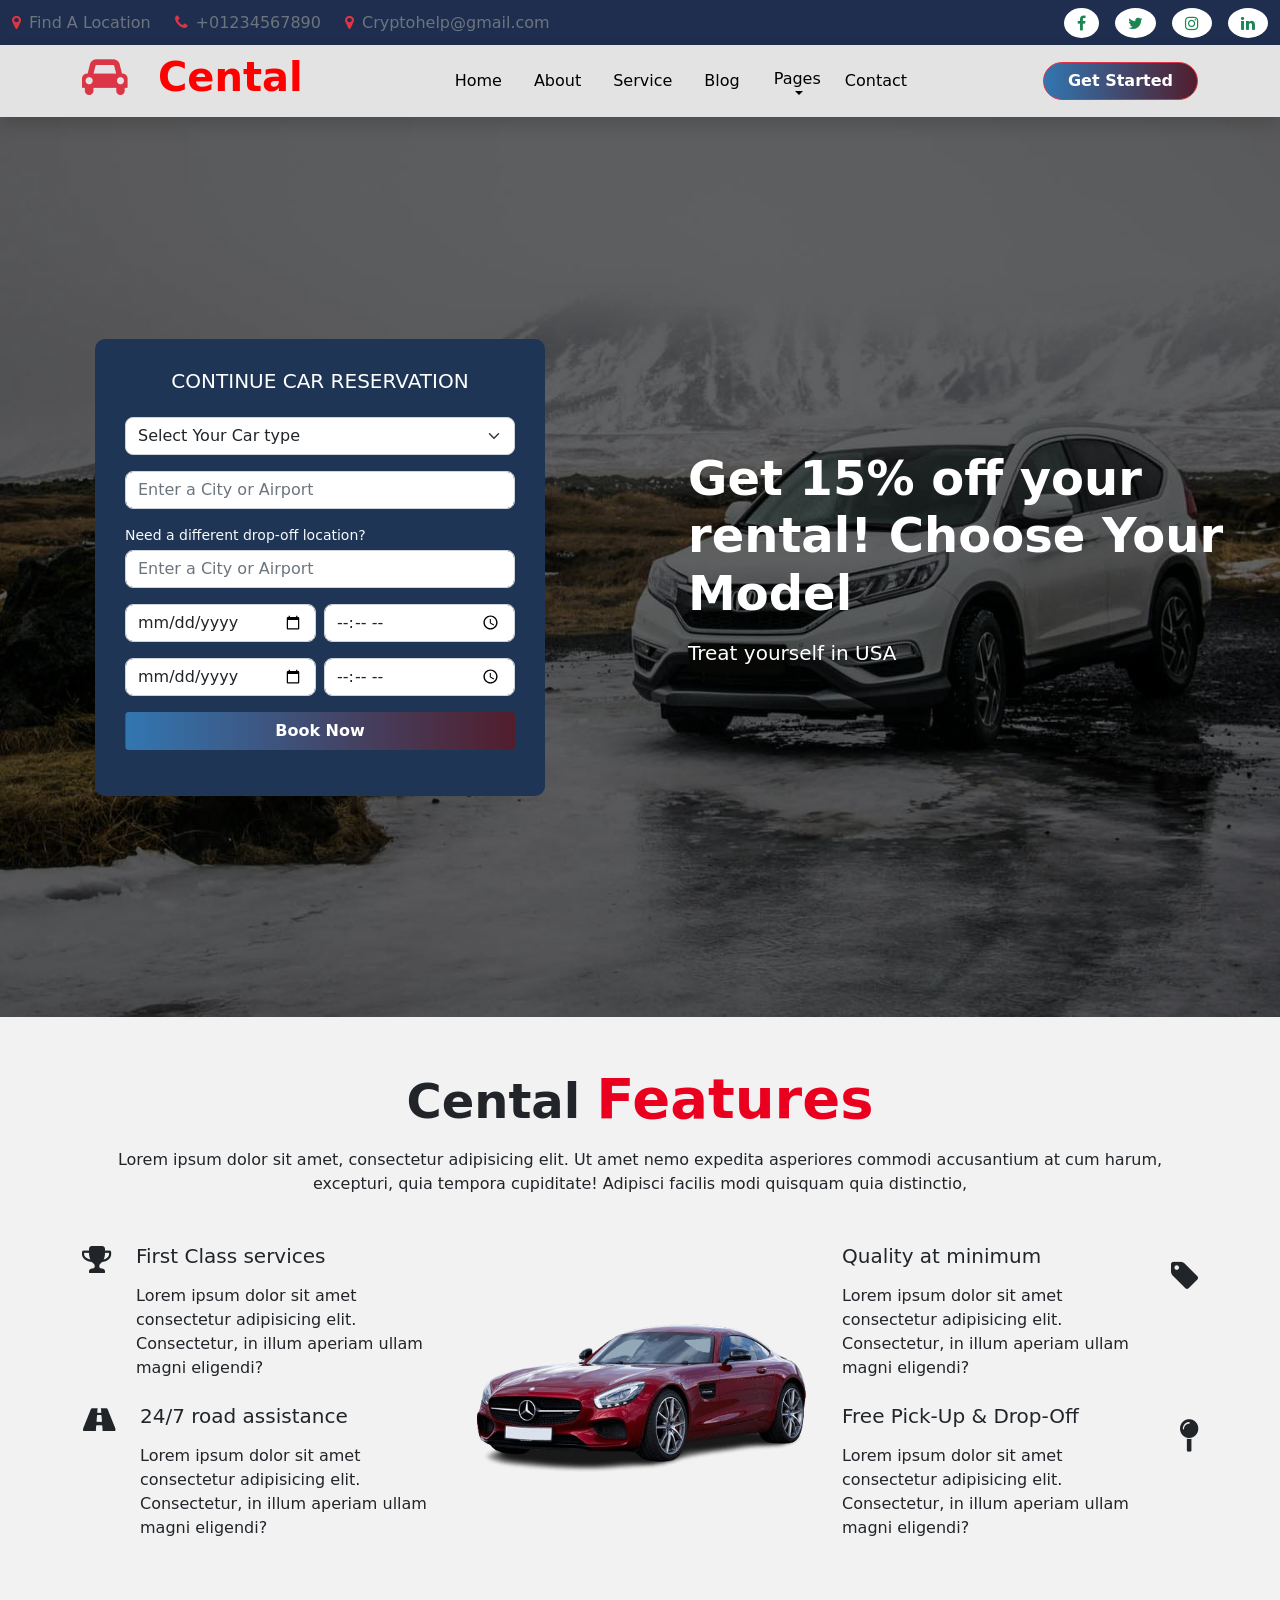
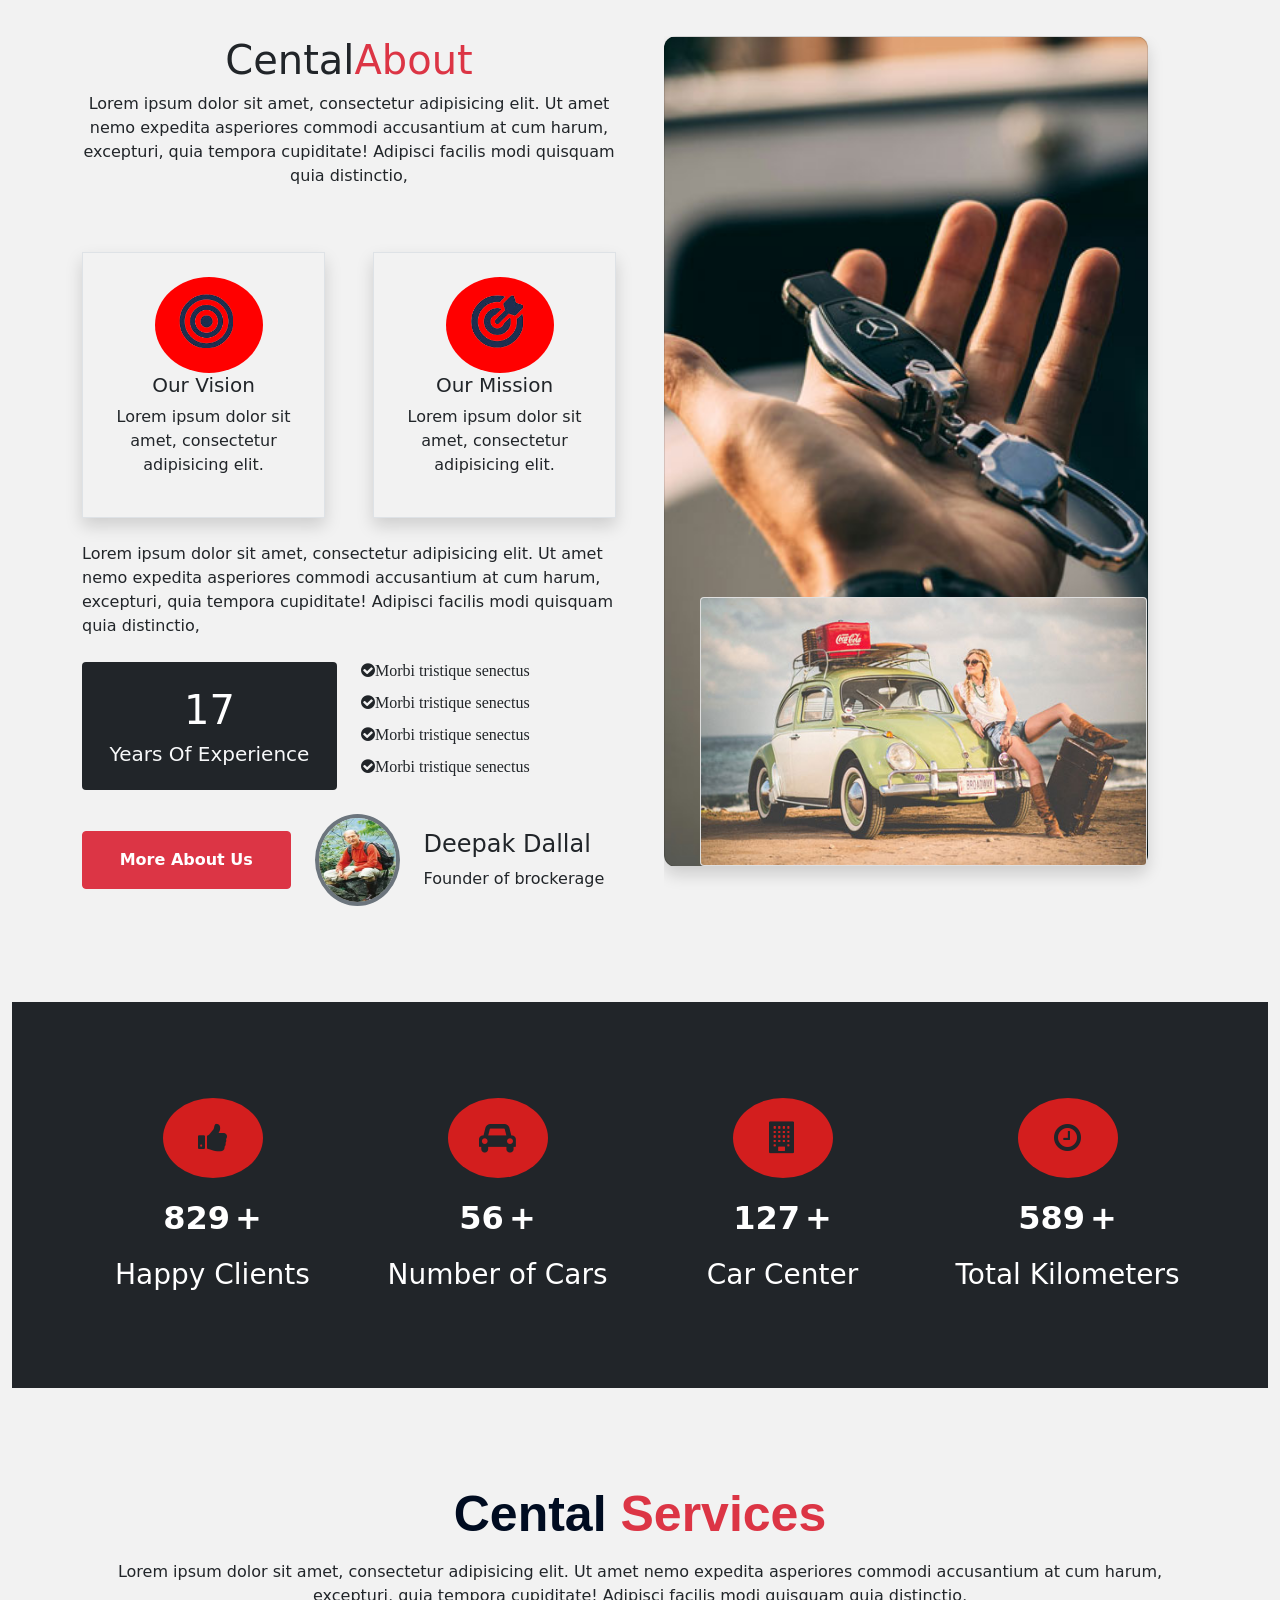
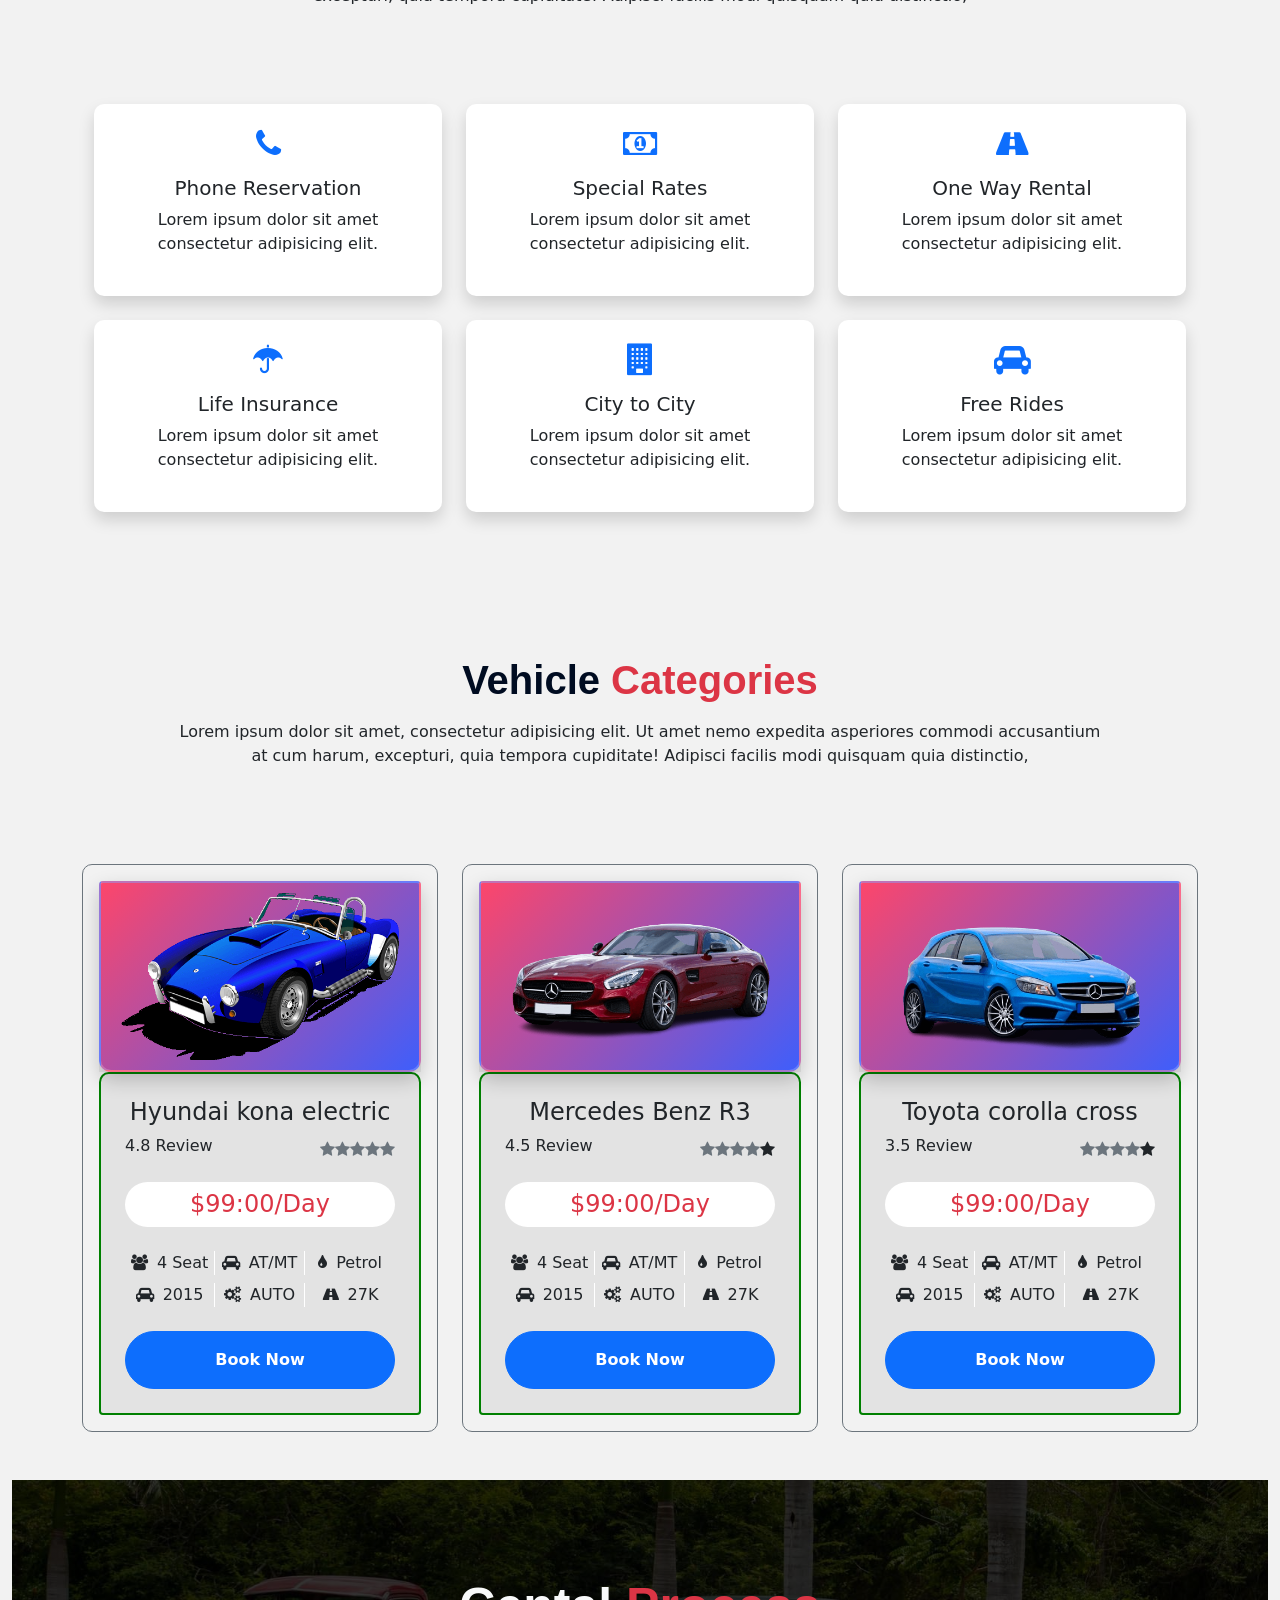
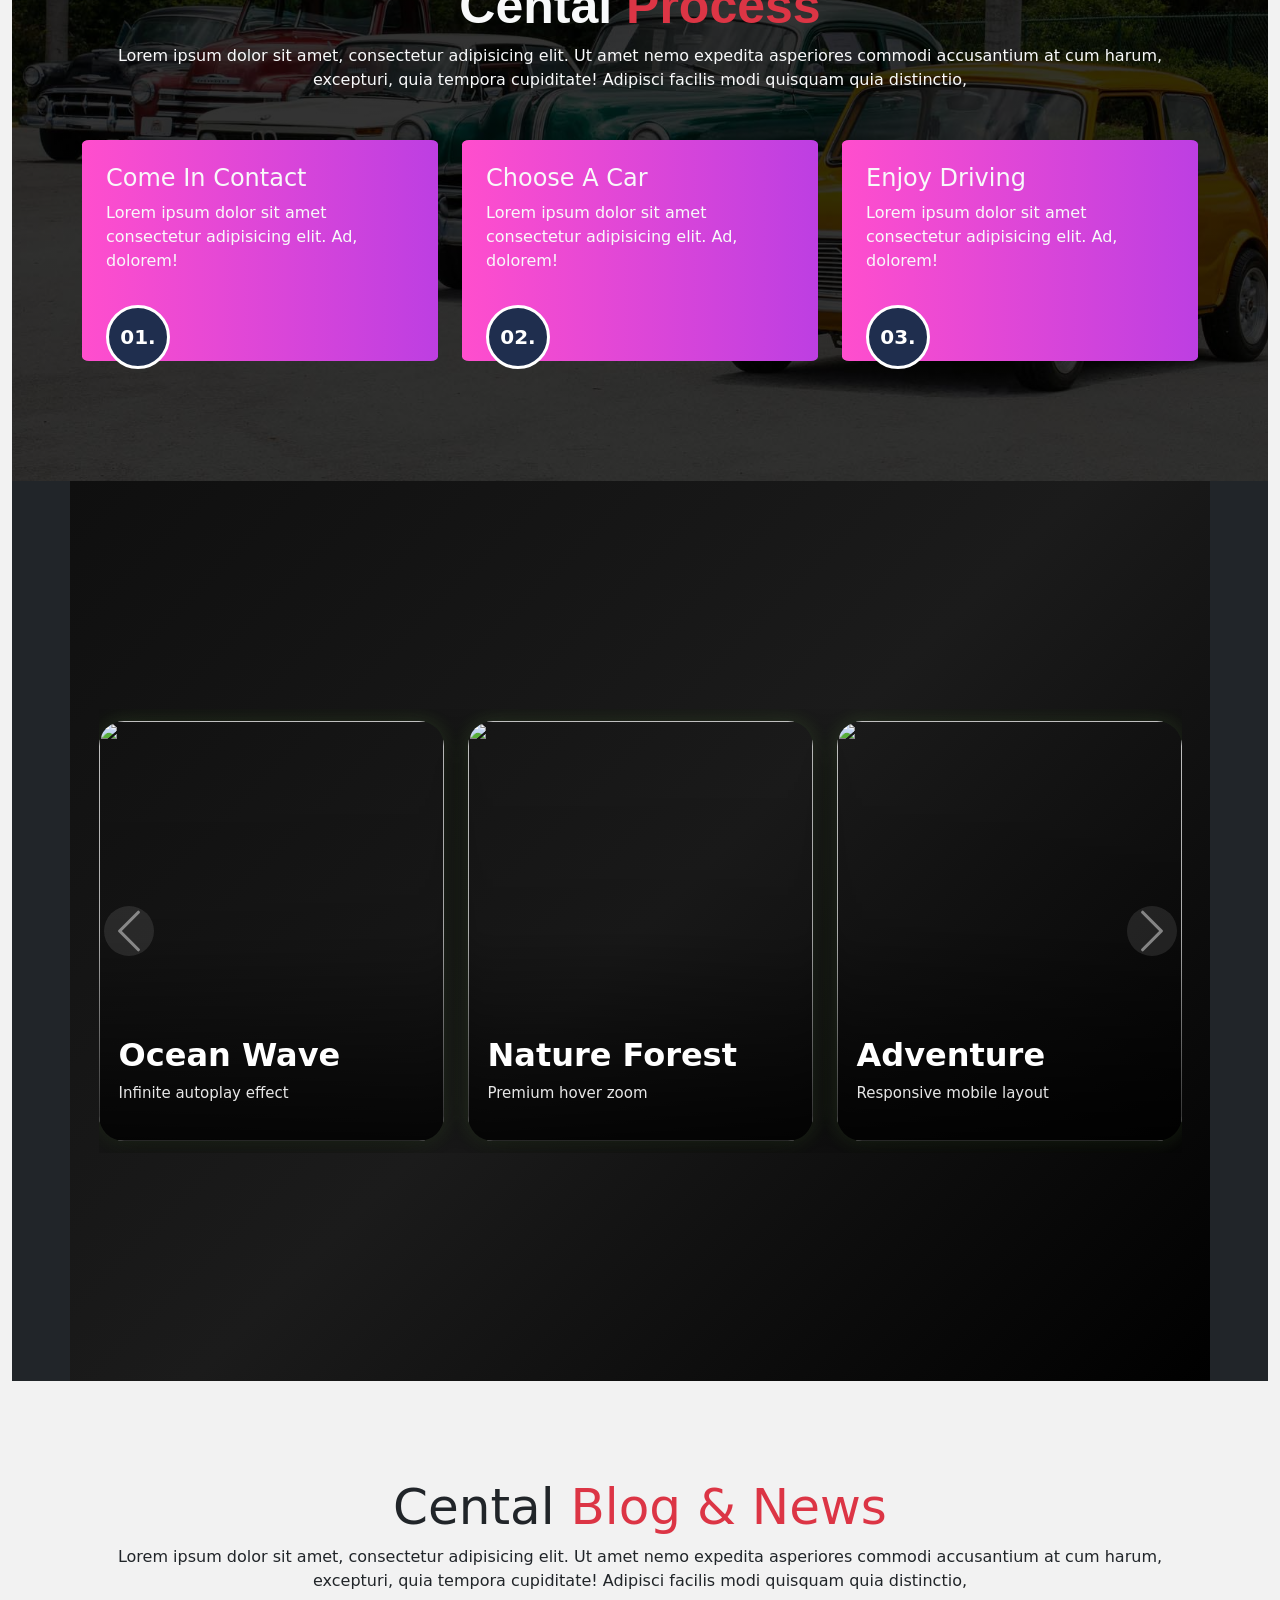
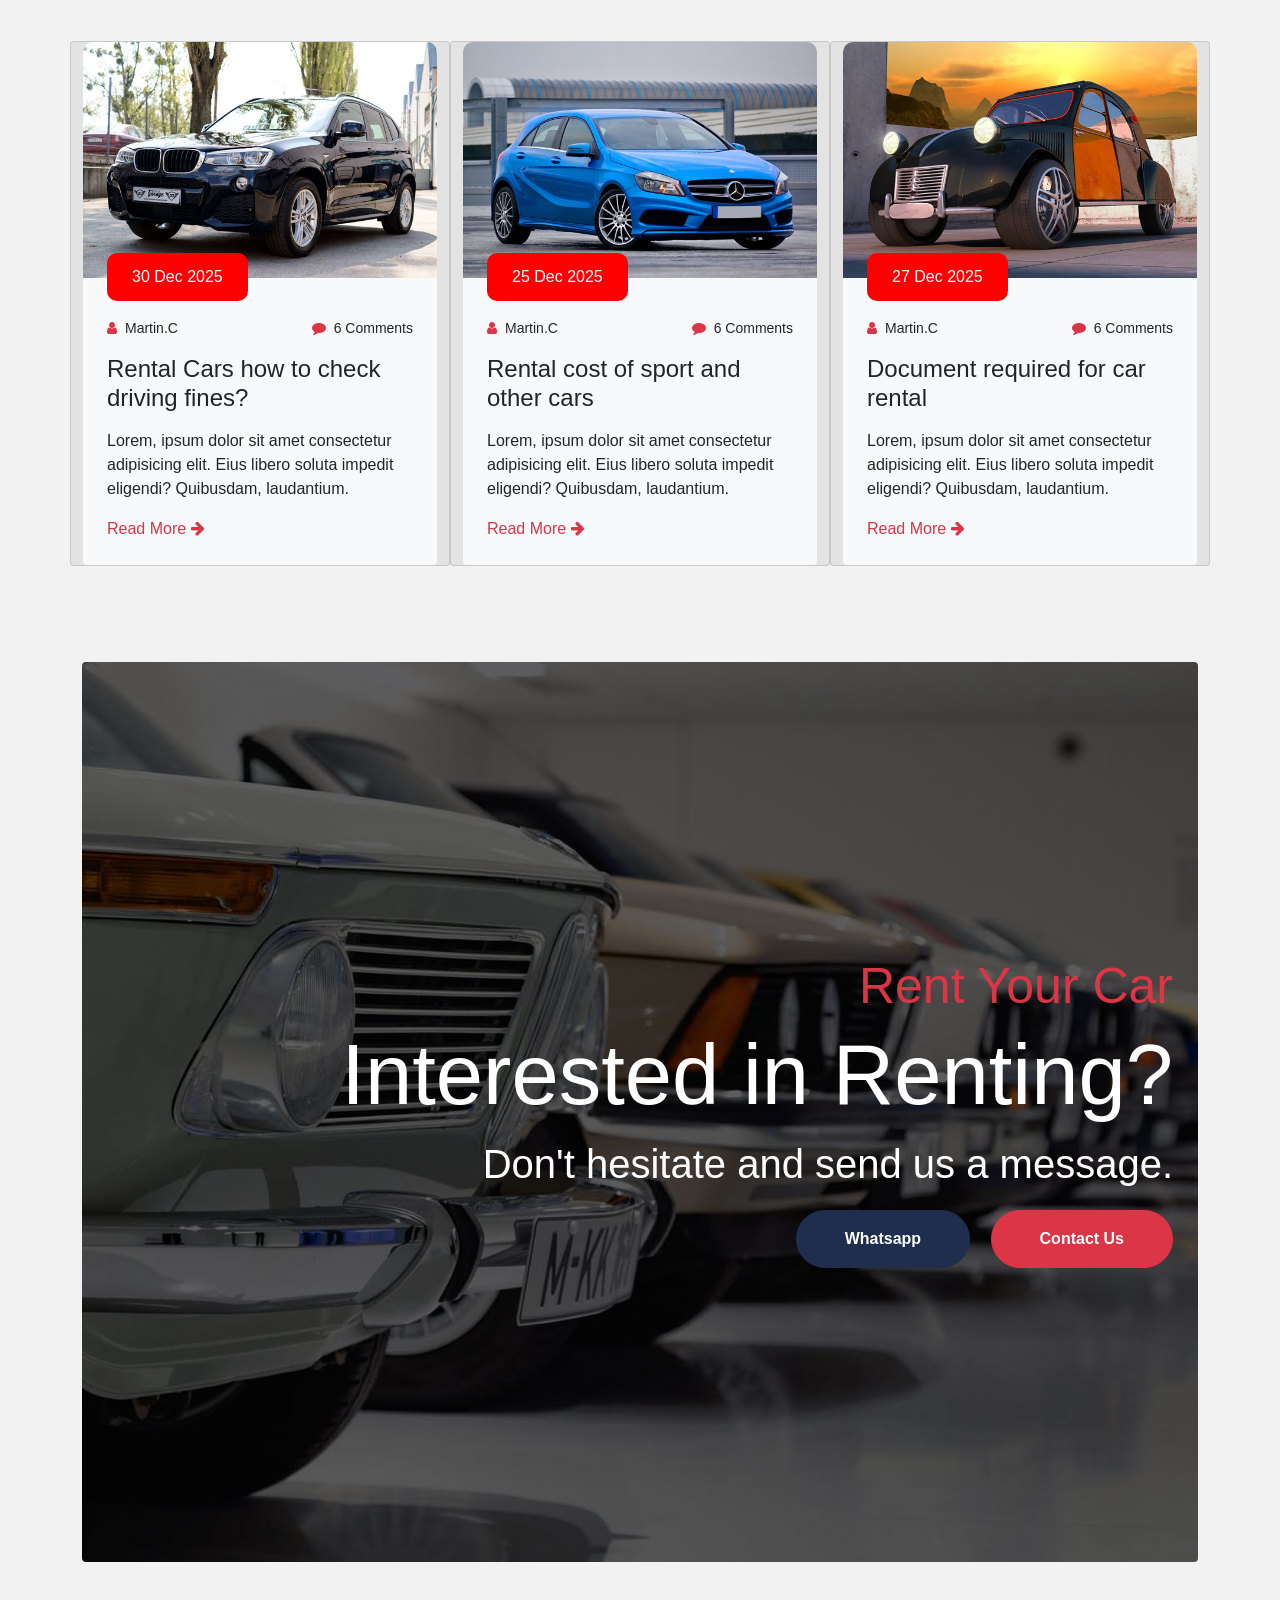
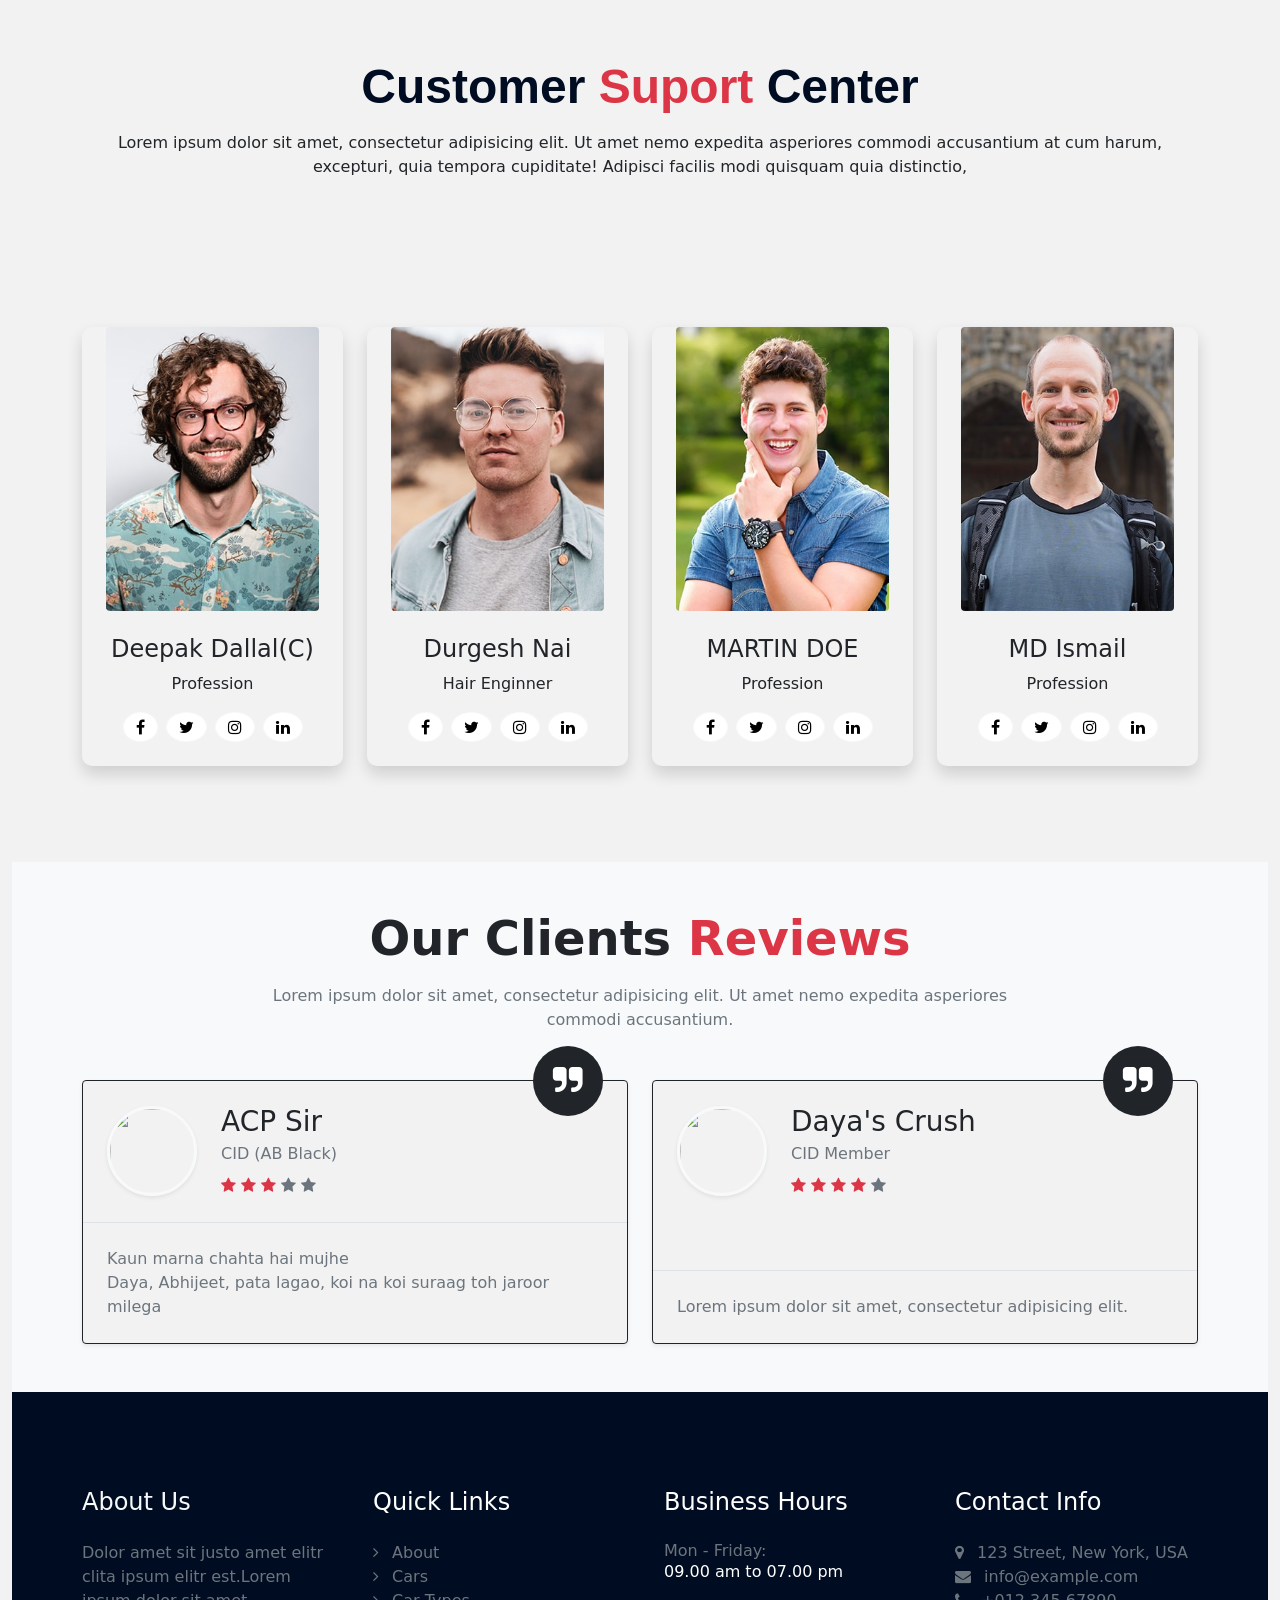
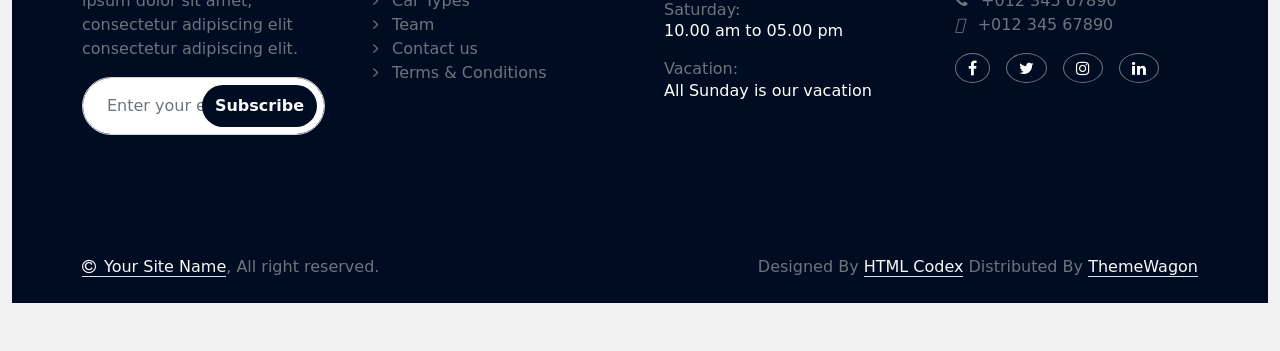
==== commit efc4cc5c: "Update index.html" ====
--- a/index.html
+++ b/index.html
@@ -303,7 +303,7 @@
 
                                 <div class="col-lg-6">
                                     <div class="about-iteams-inner shadow card-animation border p-4">
-                                        <div class="about-icon ms-5 mb-4">
+                                        <div class="about-icon ms-5">
                                             <img class="img-fluid w-50 ms-4 h50" src="about-icon-2.png">
                                         </div>
                                         <h5 class="text-center">Our Mission</h5>
@@ -1229,6 +1229,6 @@
 
 
     </section>
-    <script src="js/bootstrap.bundle.min.js"></script>
+    <script src="bootstrap.bundle.min.js"></script>
 </body>
 
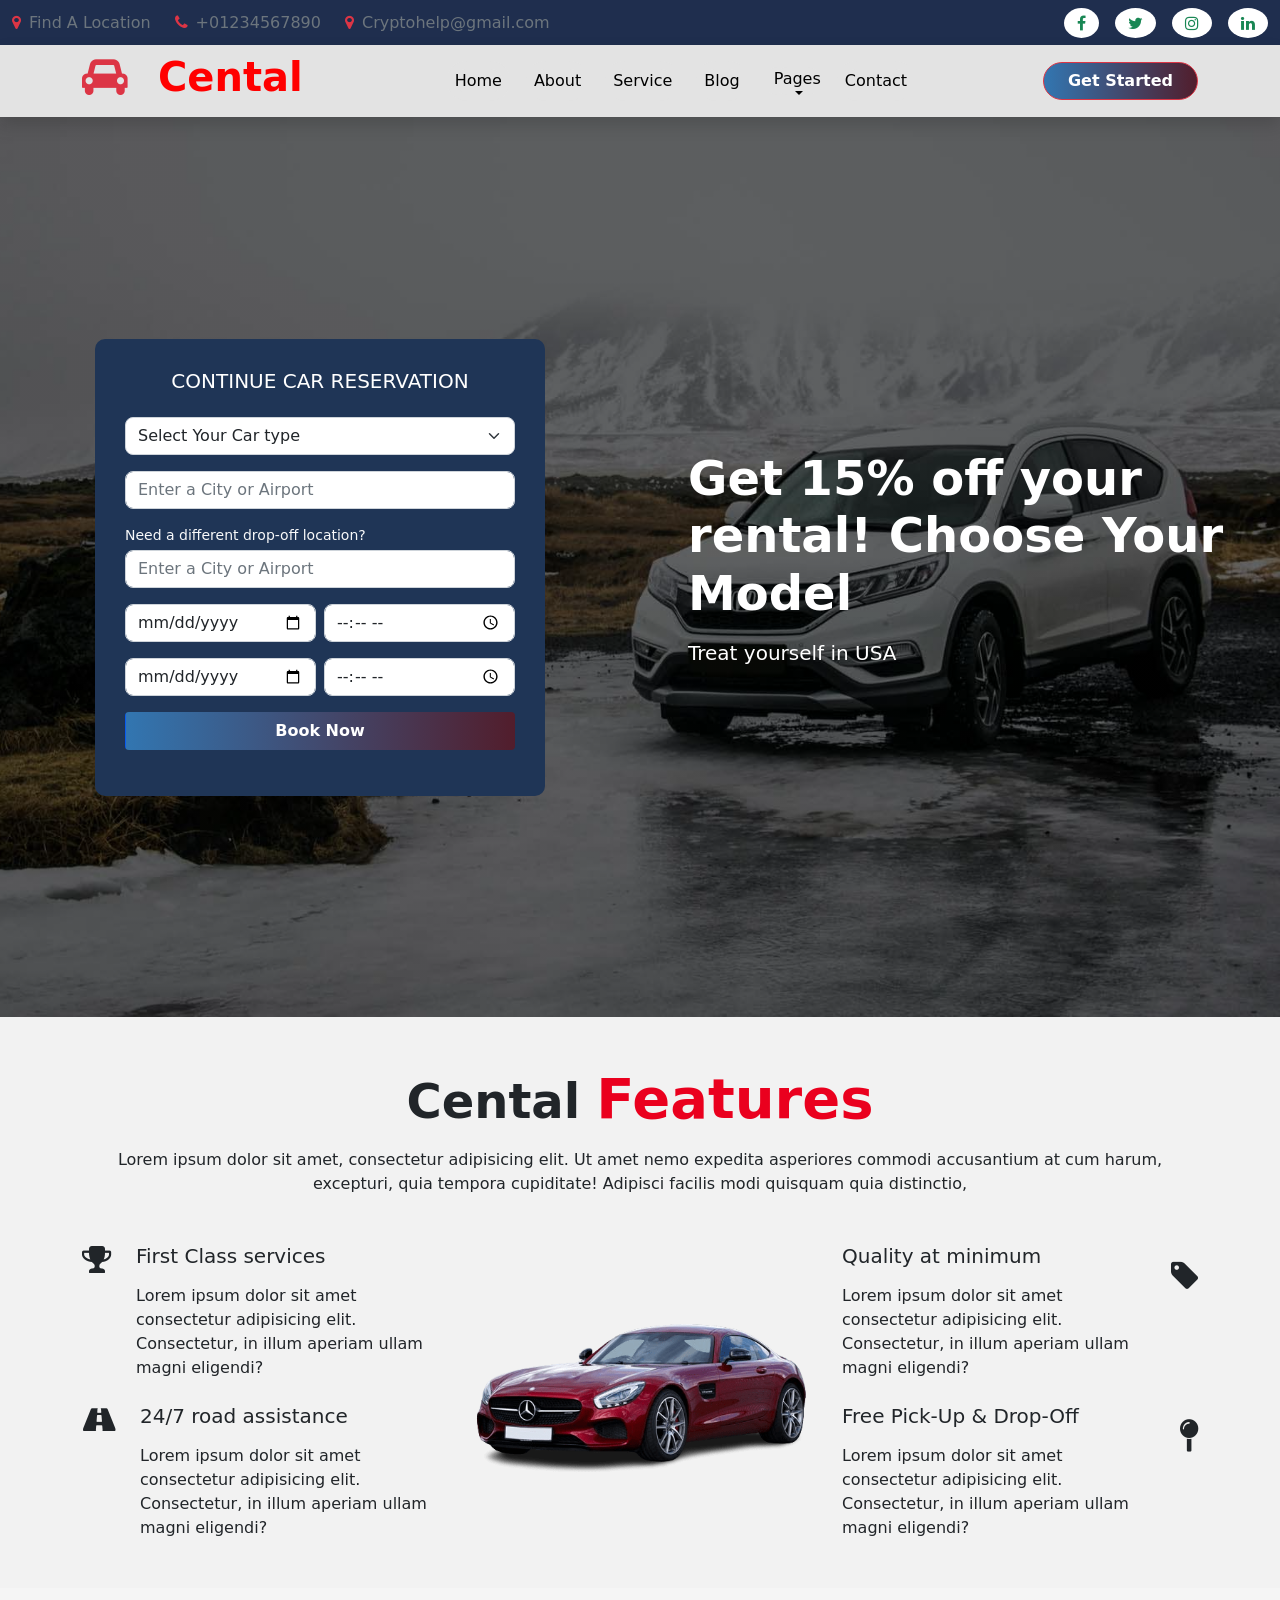
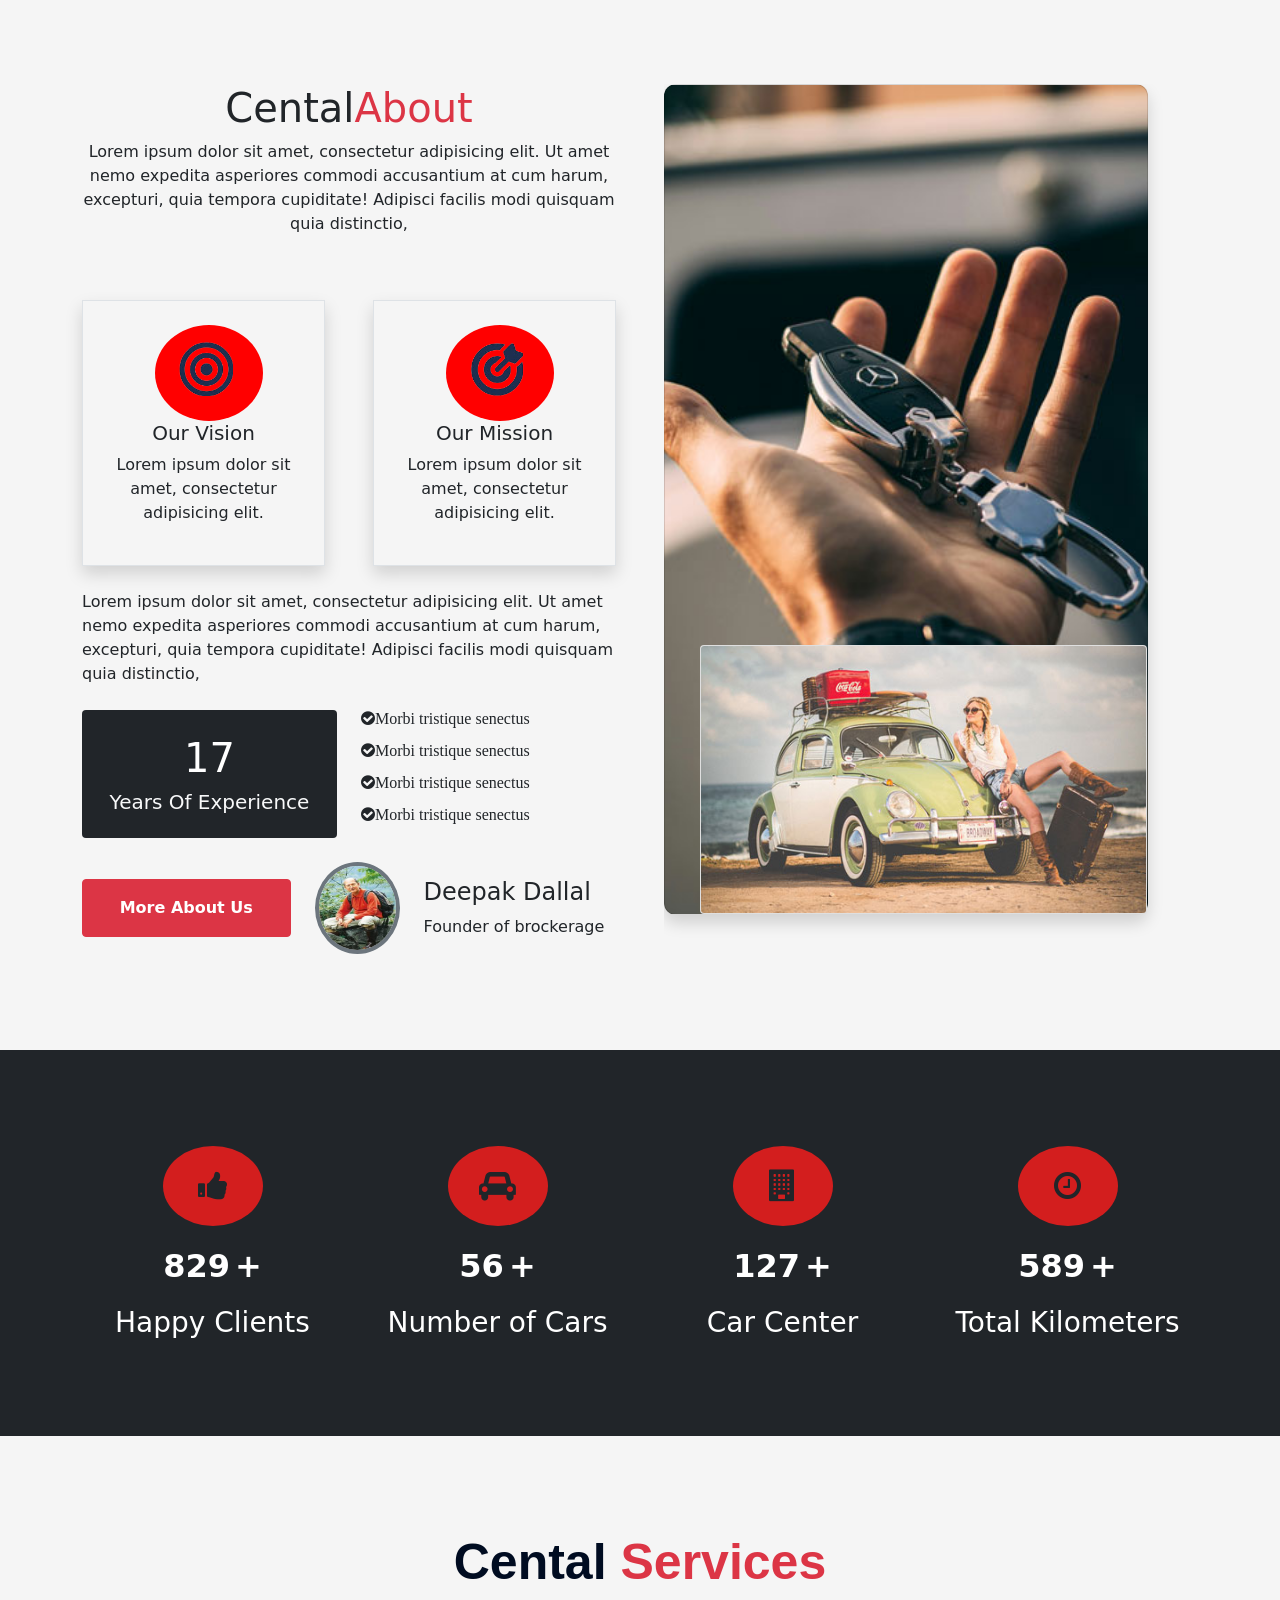
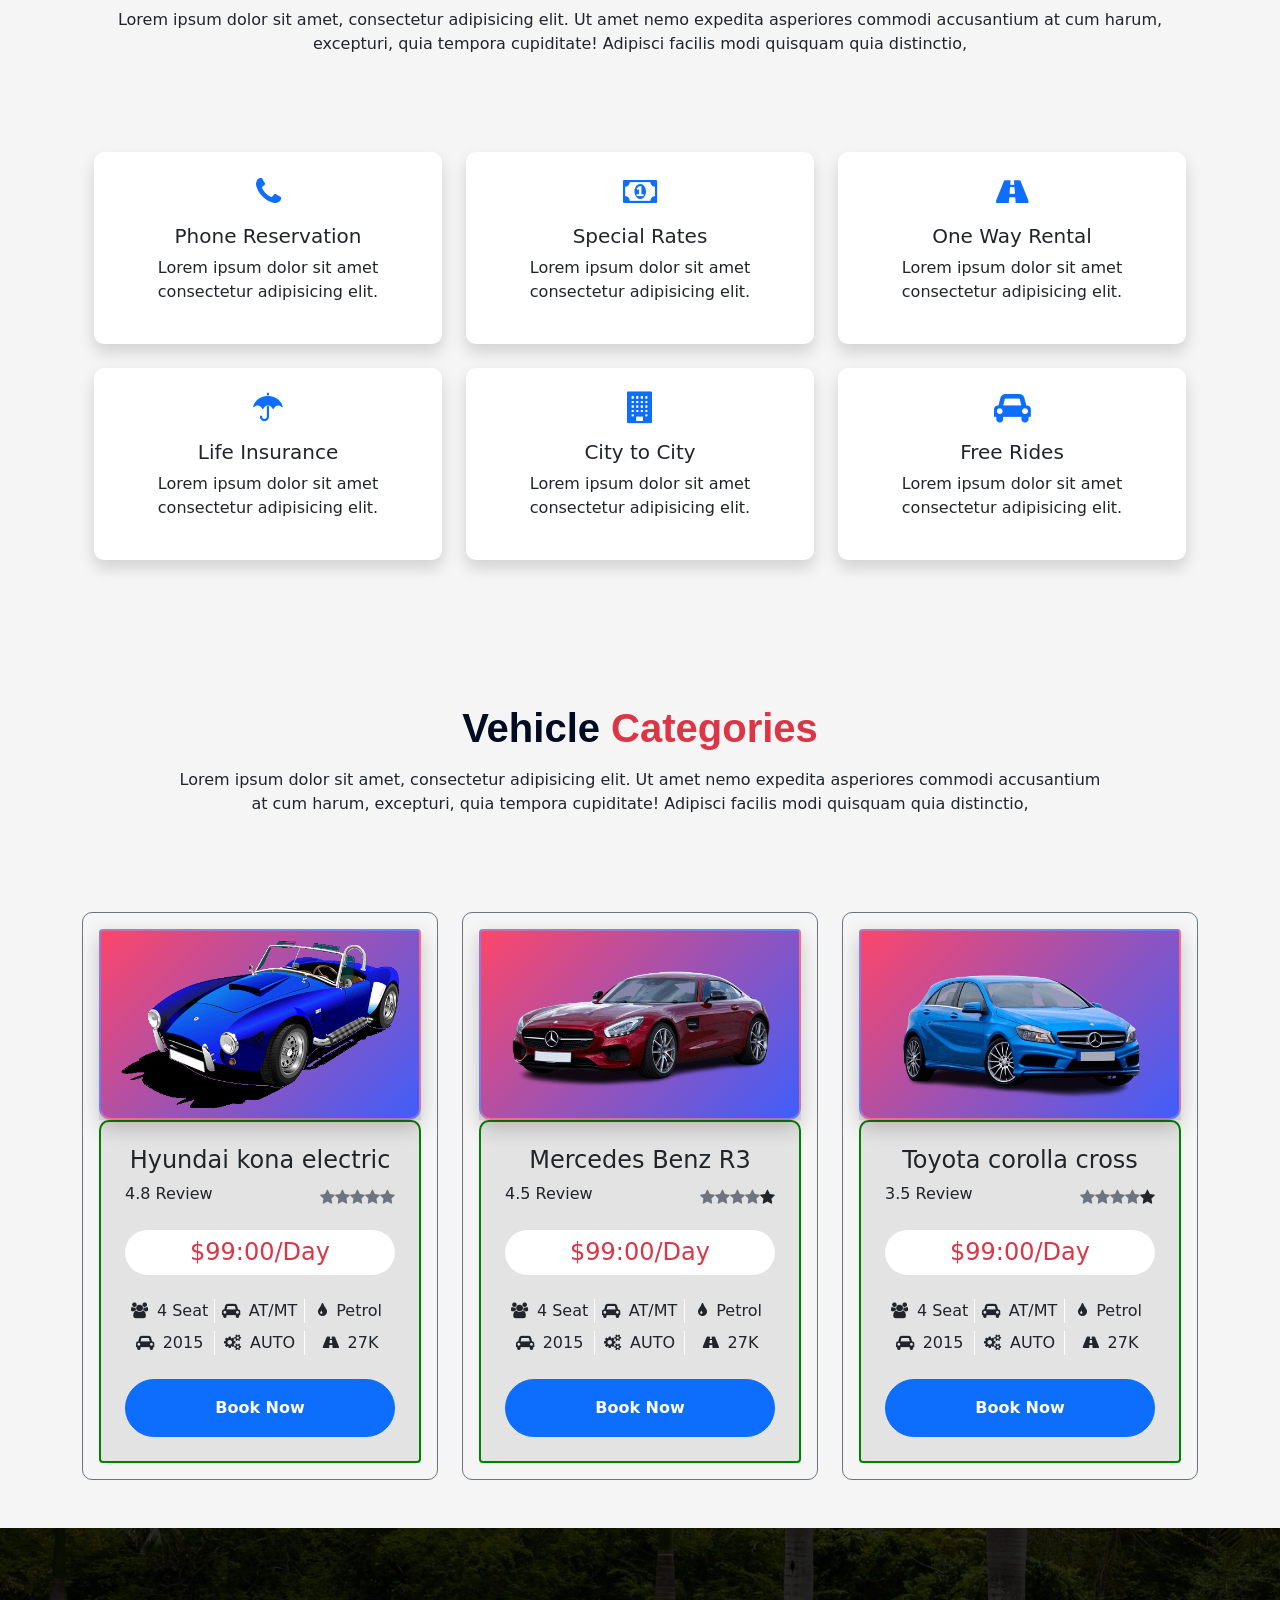
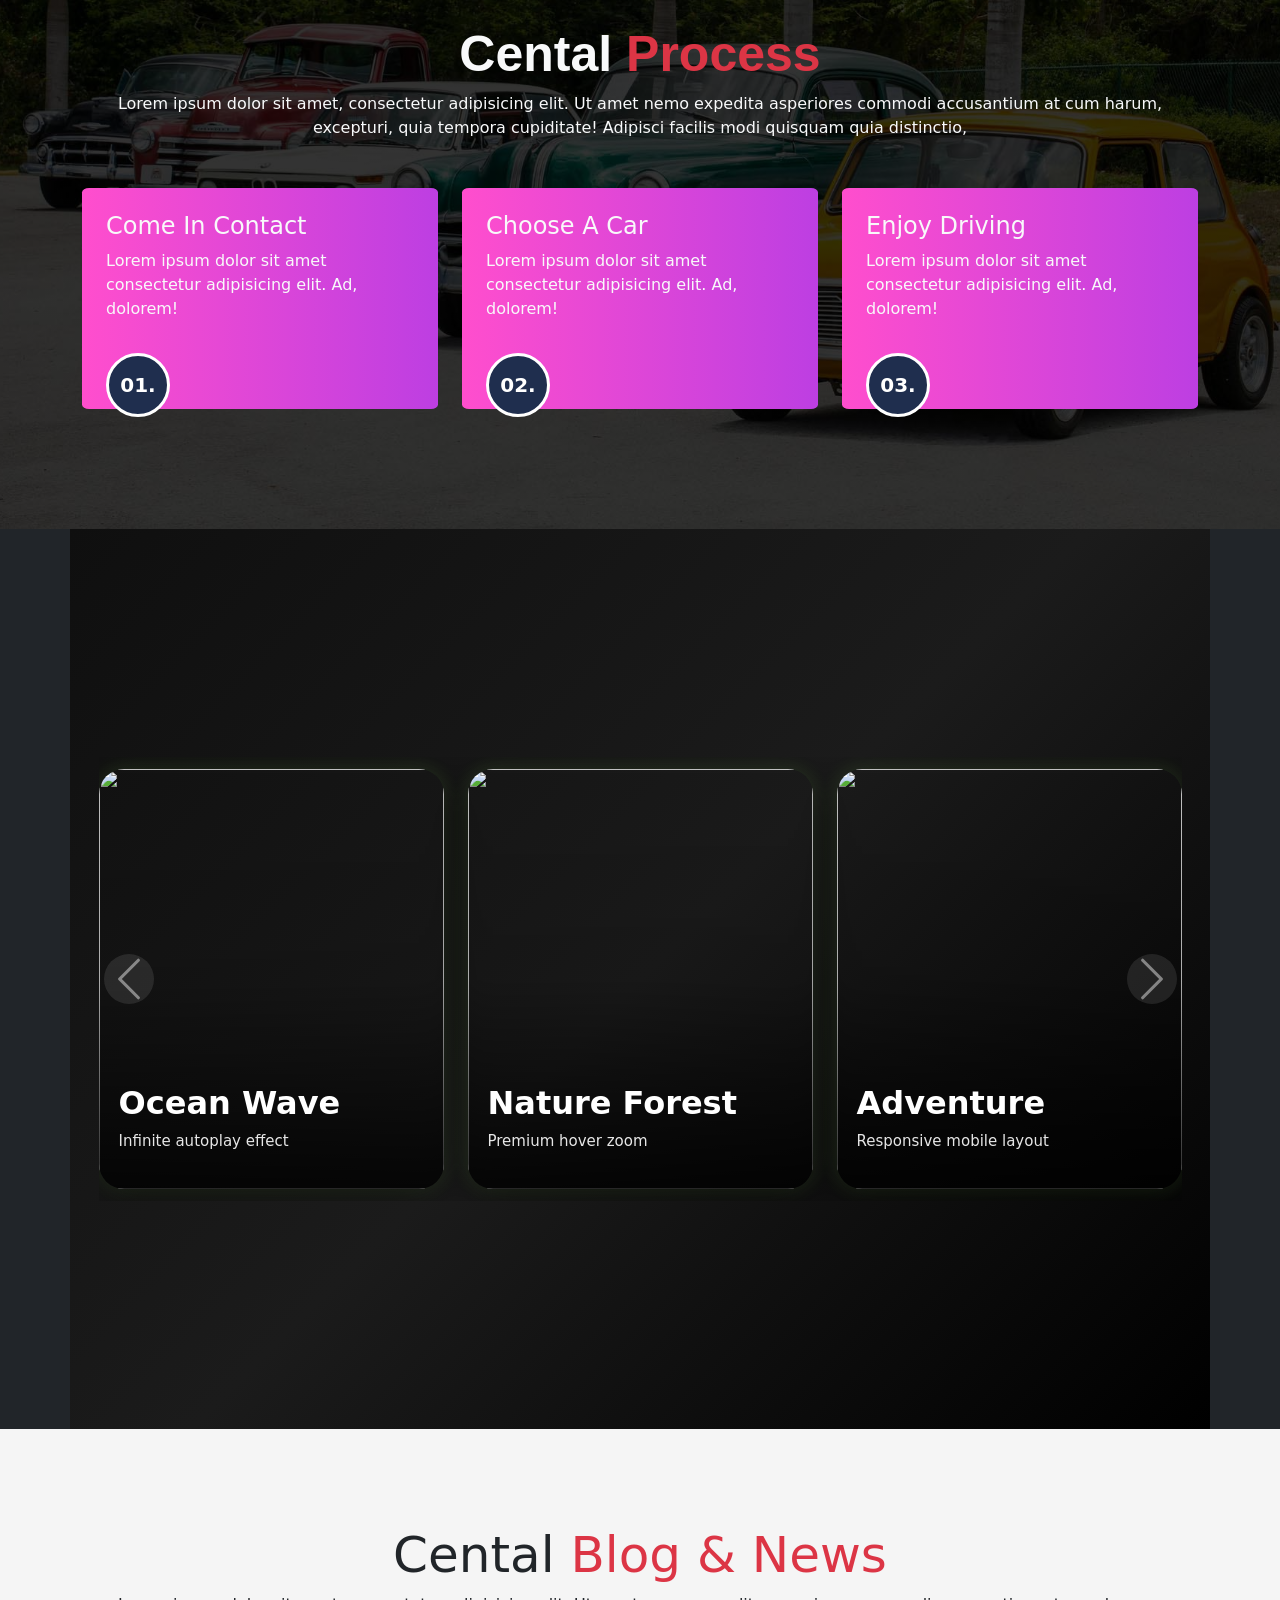
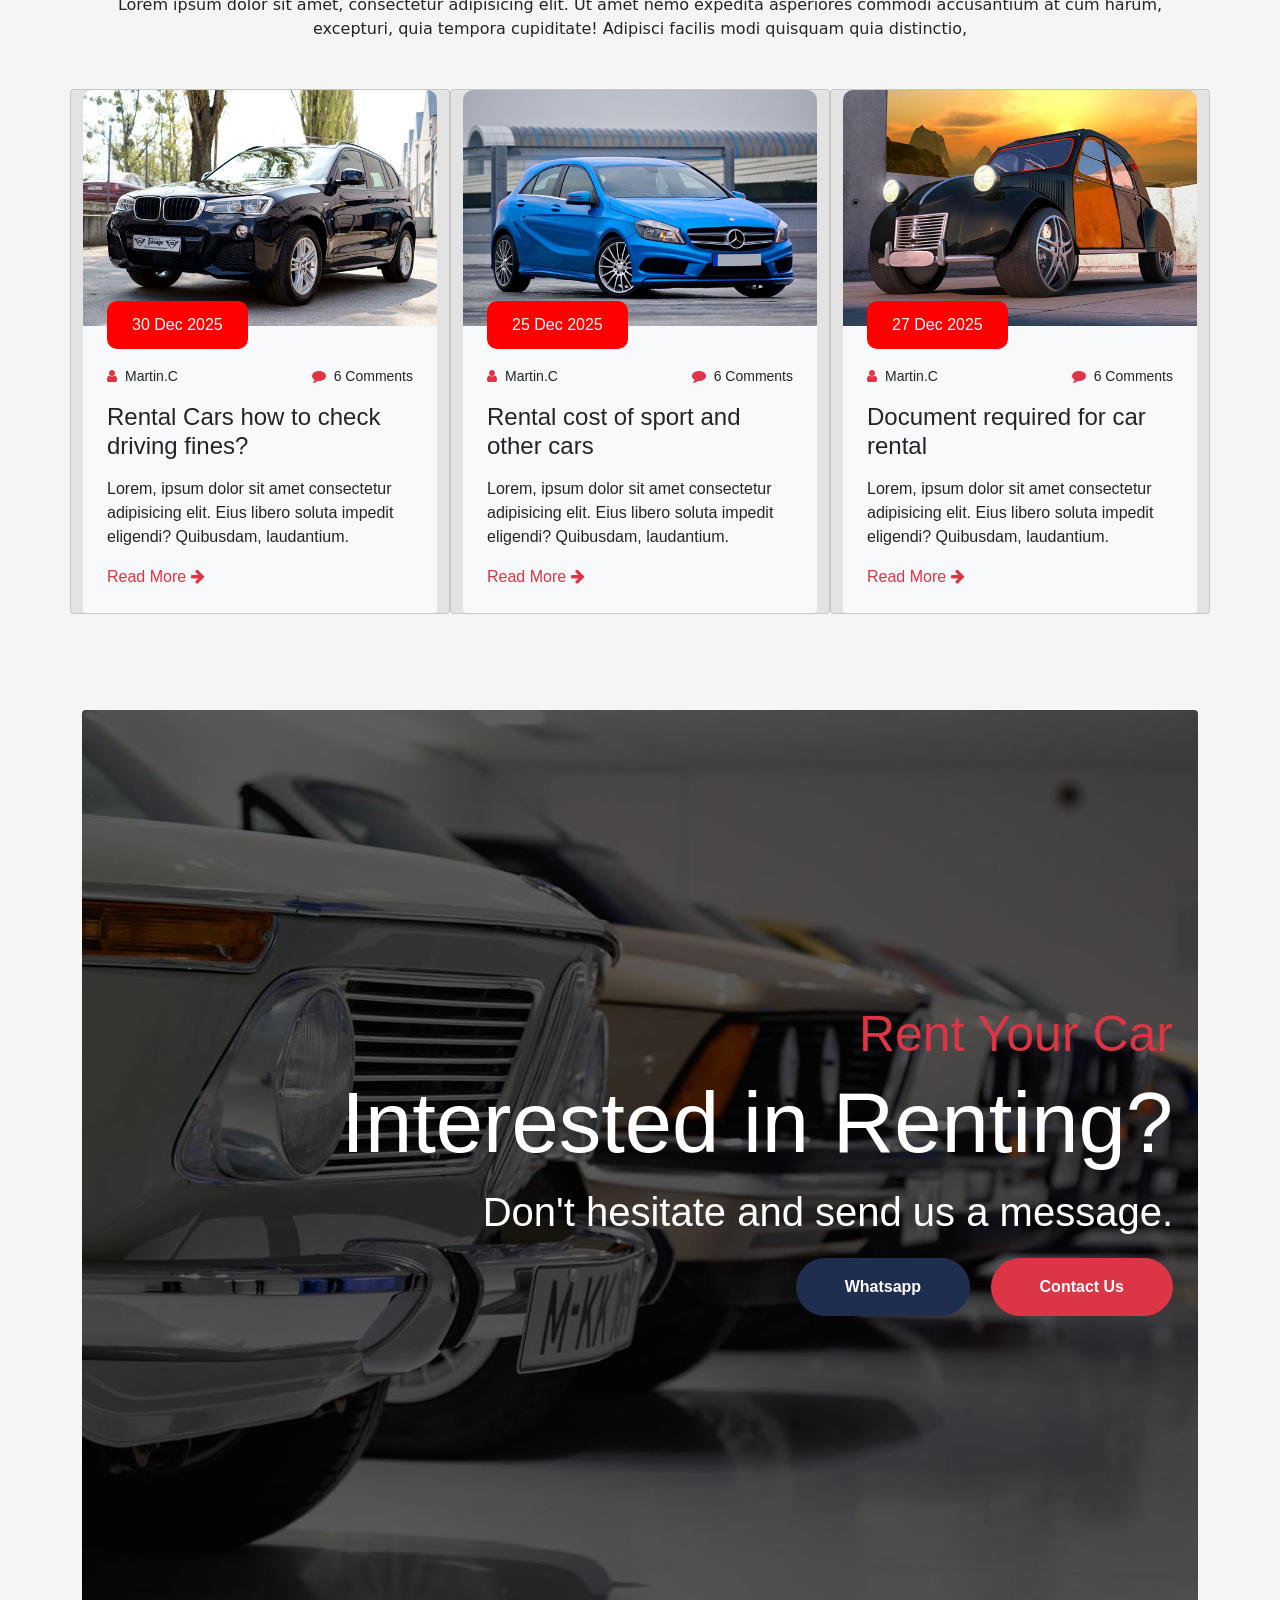
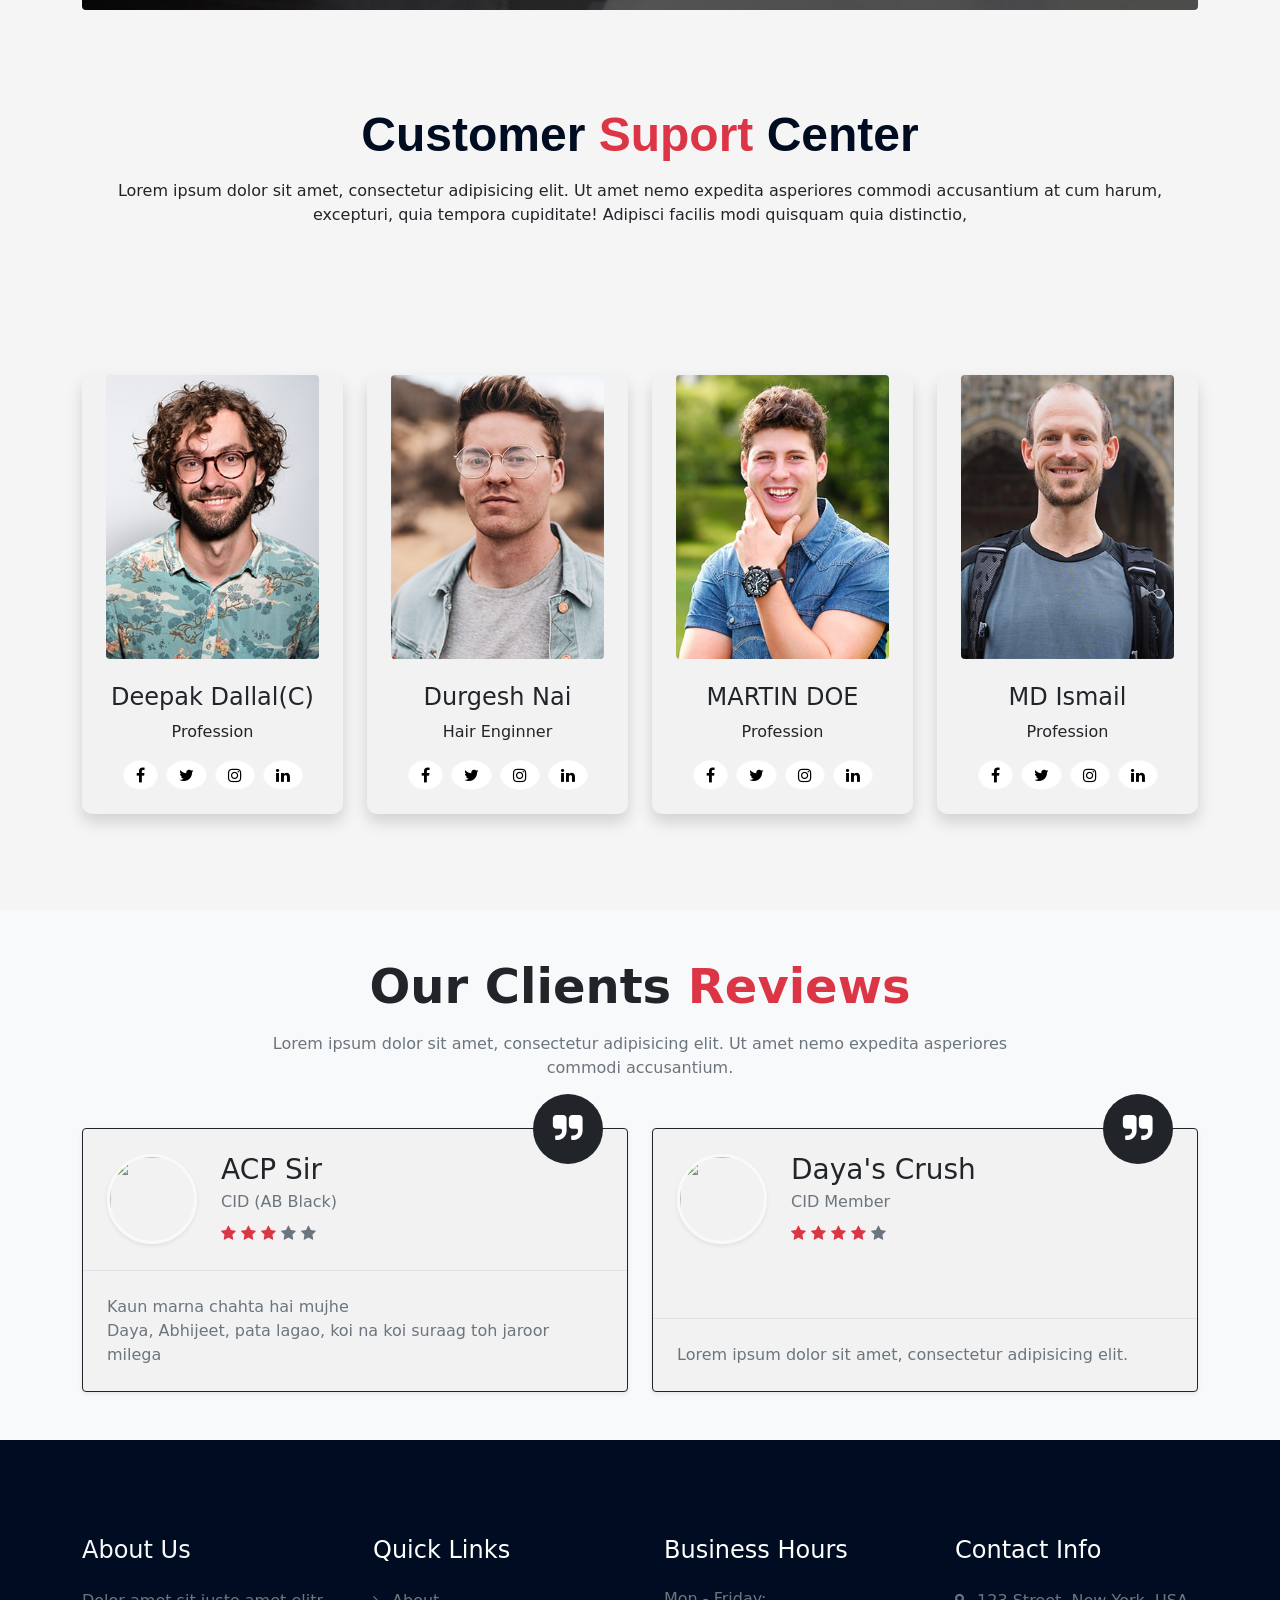
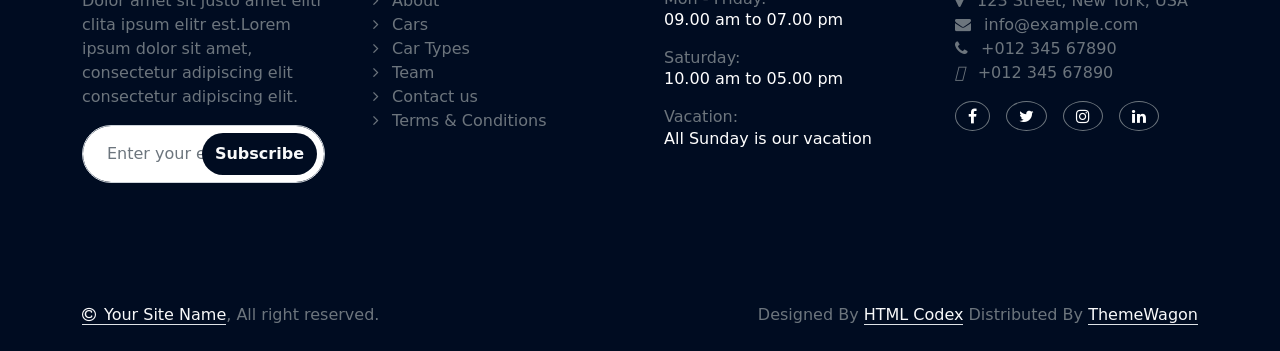
==== commit fa8e4296: "Update index.html" ====
--- a/index.html
+++ b/index.html
@@ -104,7 +104,7 @@
         <div class="row align-items-center">
 
             <!-- FORM SECTION -->
-            <div class="col-12 col-lg-6 py-5 px-3 px-md-5">
+            <div class="col-lg-6 py-5 px-3 px-md-5">
                 
                 <div class="form-box responsive-width mx-auto">
                     
@@ -179,7 +179,7 @@
             </div>
 
             <!-- RIGHT CONTENT -->
-            <div class="col-12 col-lg-6 text-white text-center text-lg-start py-5 px-3 px-md-5">
+            <div class="col-lg-6 text-white text-center text-lg-start py-5 px-3 px-md-5">
 
                 <h1 class="fw-bold display-5">
                     Get 15% off your<br>
@@ -266,6 +266,7 @@
                                     <div class="logo text- mt-3">
                                         <span class="fa fa-map-pin fa-2x"></span>
                                     </div>
+								</div>
                                 </div>
                             </div>
                         </div>
--- a/sweety.css
+++ b/sweety.css
@@ -349,6 +349,7 @@
     text-align: center;
     box-shadow: 0 0 45px rgba(0, 0, 0, .1);
     border-radius: 10px;
+	cursor: -webkit-zoom-in;
     background: var(--bs-white);
     transition: 0.5s;
 }
